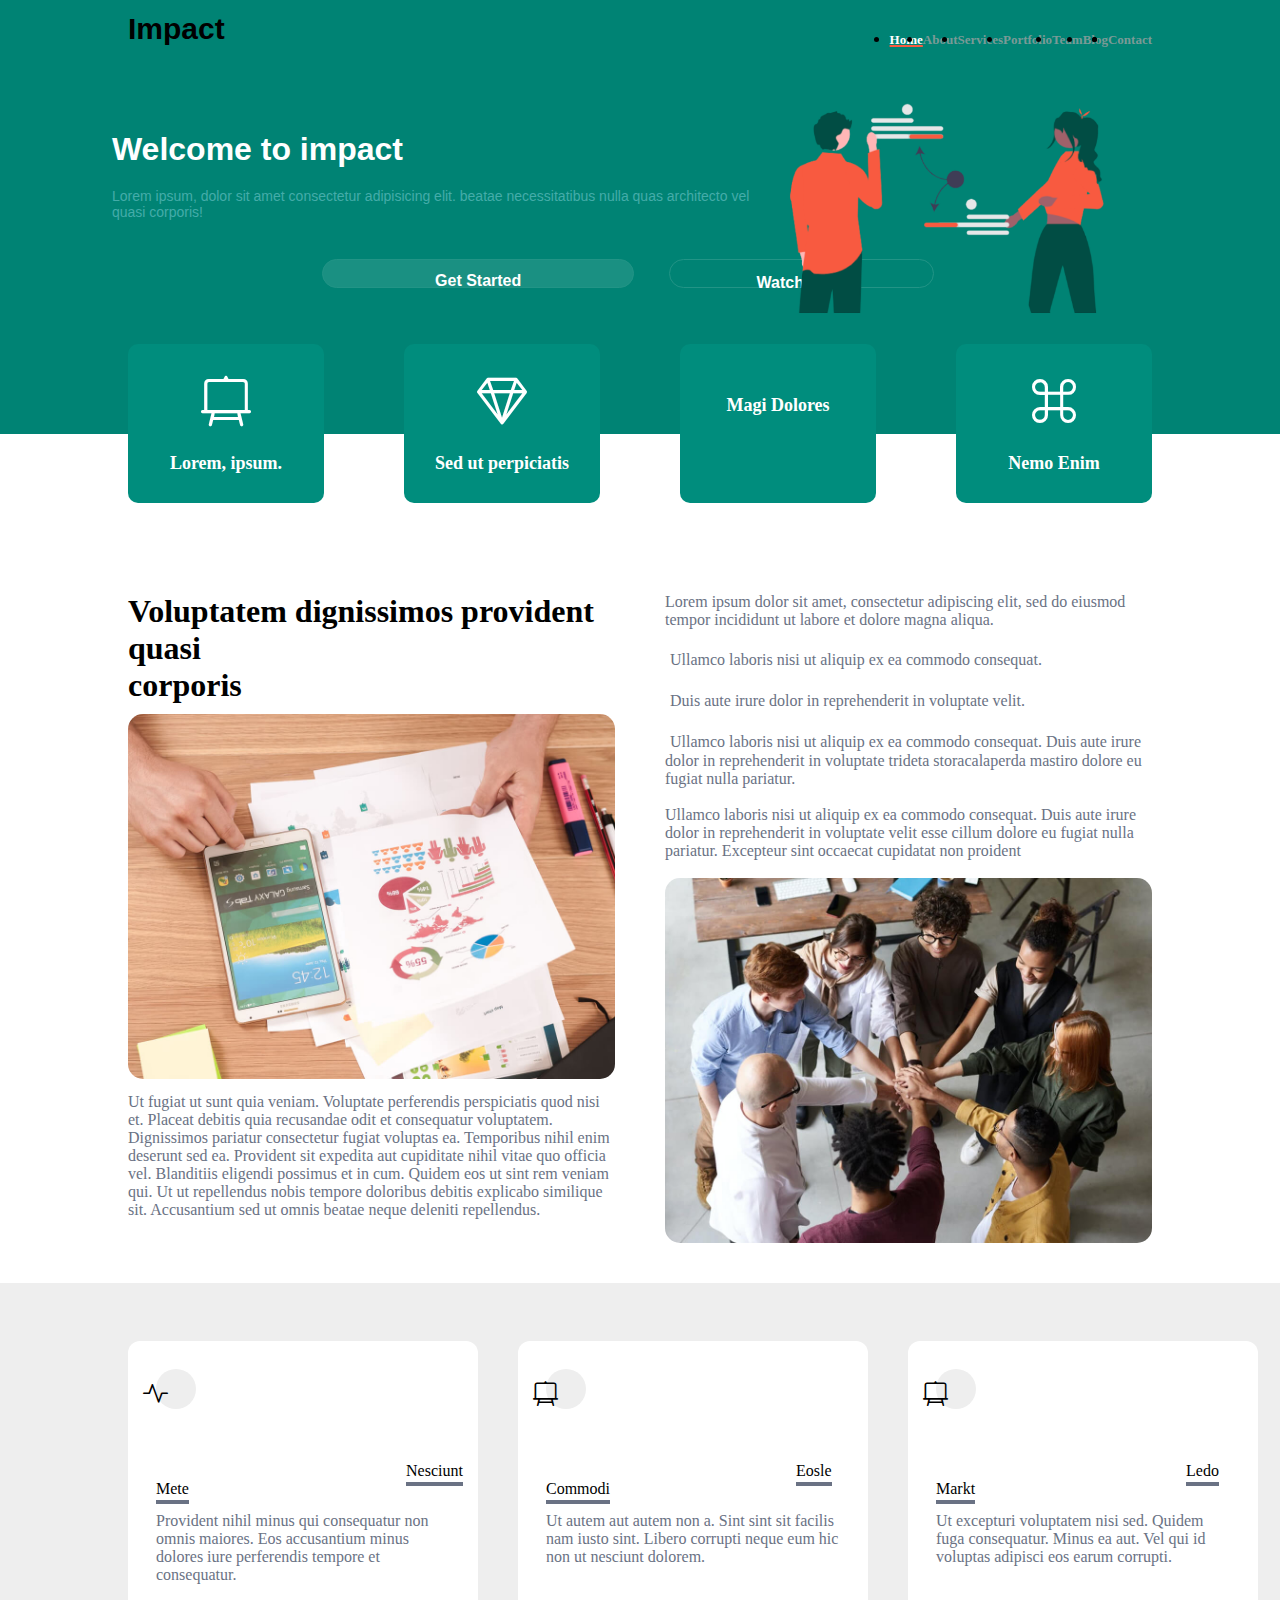
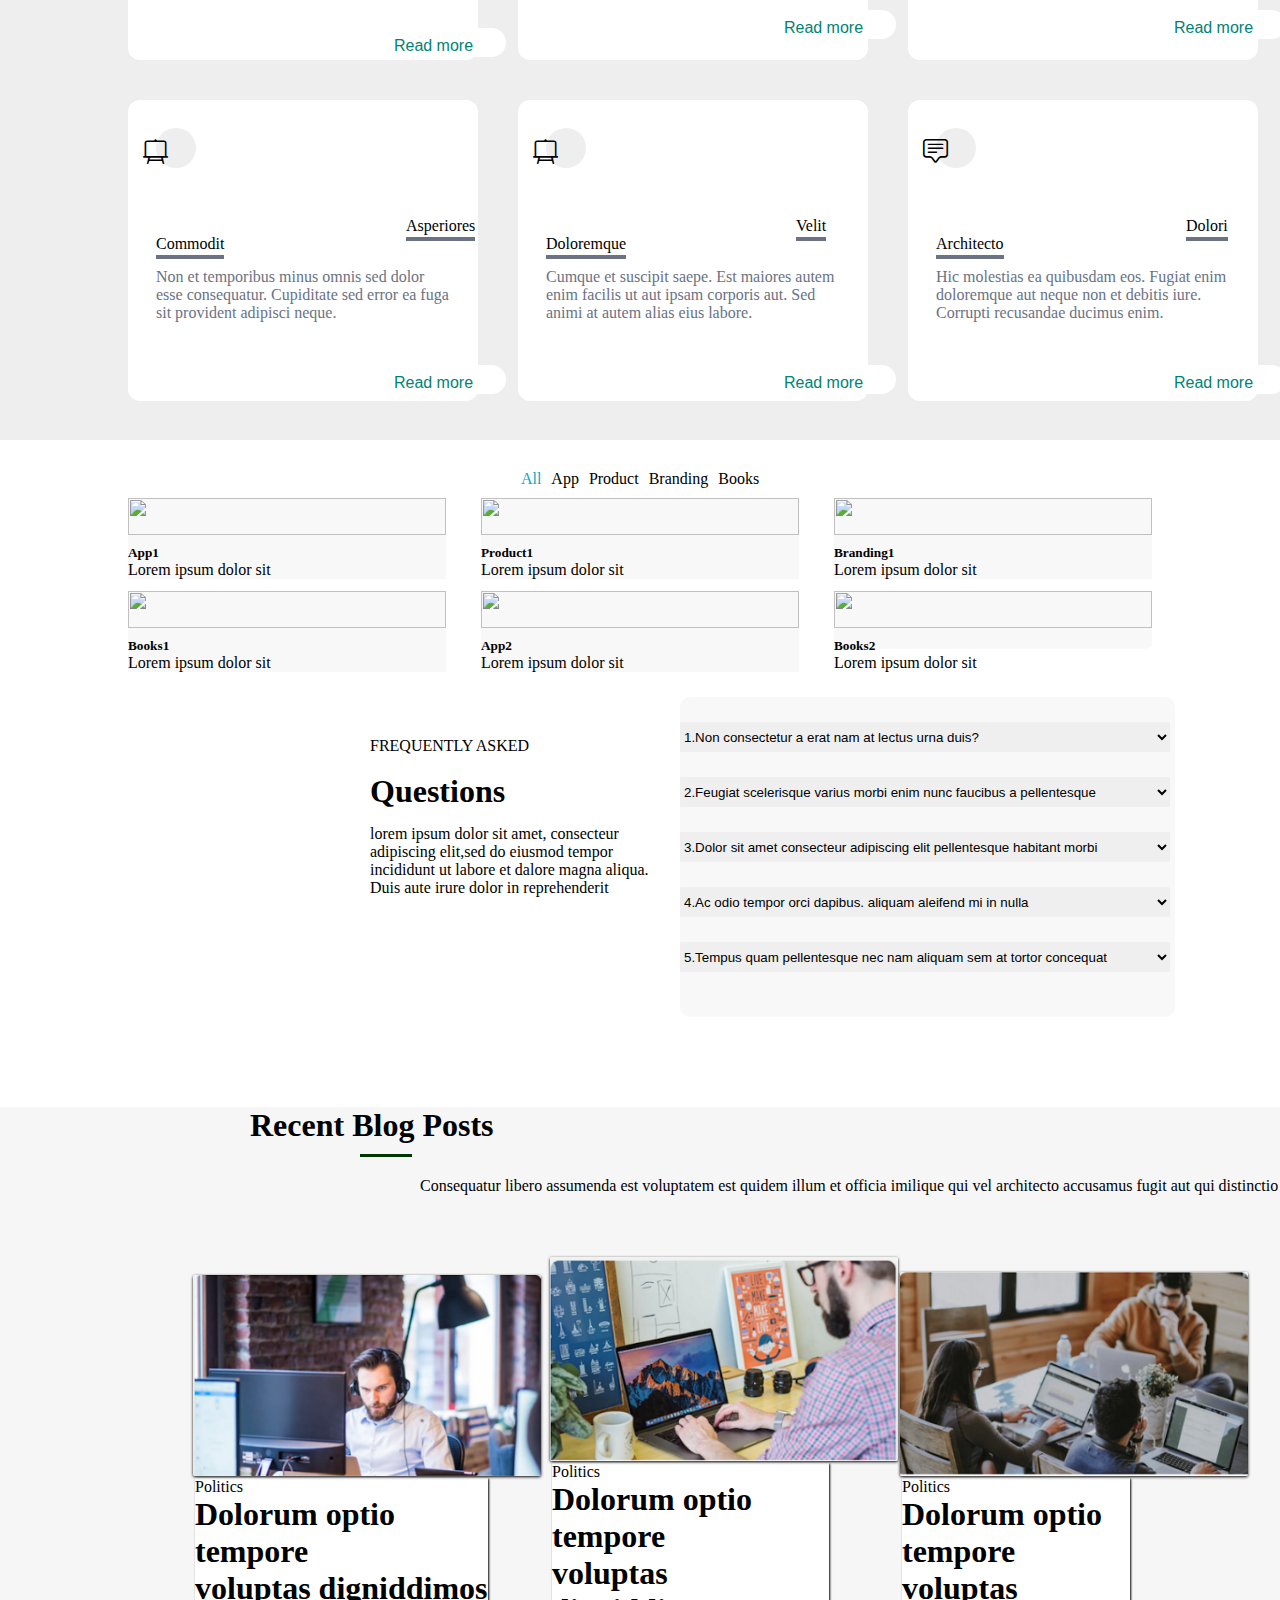
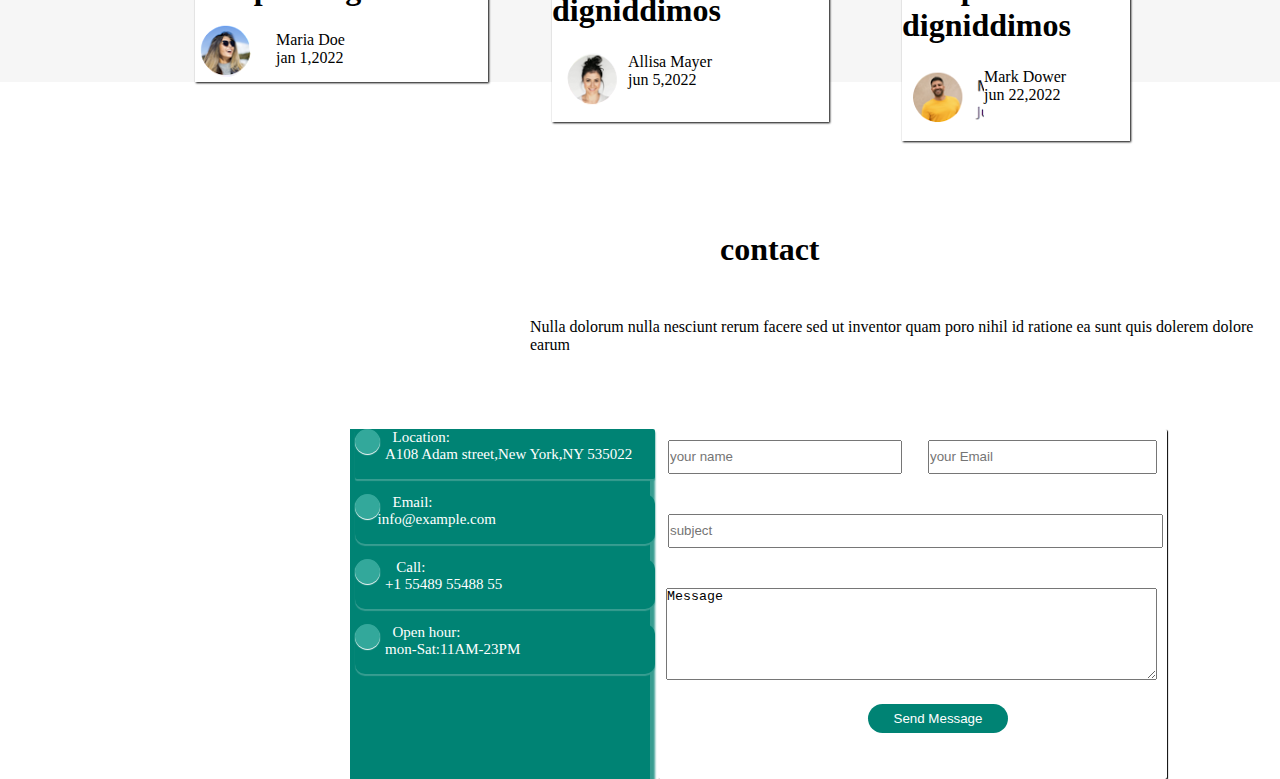
==== home/index.html @ 08d70553 "tall" ====
<!DOCTYPE html>
<html lang="fr">

<head>
    <meta charset="UTF-8">
    <meta name="viewport" content="width=device-width, initial-scale=1.0">
    <link rel="stylesheet" href="https://cdn.jsdelivr.net/npm/bootstrap-icons@1.10.2/font/bootstrap-icons.css">
    <link rel="stylesheet" href="../style/style.css">
    <link rel="stylesheet" href="./index.css">
    <link rel="stylesheet" href="../style/portfolio.css">
    <link rel="stylesheet" href="../style/section contact .css">
    <link rel="stylesheet" href="../style/section blog .css">
    <link rel="stylesheet" href="../style/section FAQ .css">
    
    <title>Home</title>
</head>

<body>
    <!-- section header -->
    <header>
        <nav class="navContainer">
            <div class="logo">
                <h2>impact<i class="fa-solid fa-circle"></i></h2>
            </div>
            <div class="menu">
                <ul>
                    <li><a href="../menu/menu.html" class="active">Home</a></li>
                    <li><a href="#propos">About</a></li>
                    <li><a href="#services">Services</a></li>
                    <li><a href="#portfolio">Portfolio</a></li>
                    <li><a href="#team">Team</a></li>
                    <li><a href="#blog">Blog</a></li>
                    <li></li>
                    <li><a href="#contact">Contact</a></li>
                </ul>
            </div>
        </nav>
        <div class="menuContainer">
            <div class="descript">
                <div>
                    <h1>Welcome to impact</h1>
                    <p>
                        Lorem ipsum, dolor sit amet consectetur adipisicing elit. beatae necessitatibus nulla quas
                        architecto vel quasi corporis!
                    </p>
                    <div class="boutons">
                        <div class="started">
                            <button type="button"><a href="#">Get Started</a></button>
                        </div>
                        <div class="watch">
                            <button type="button"><a href="#"><i class="fa-regular fa-circle-play"></i>Watch
                                    Video</a></button>
                        </div>
                    </div>
                </div>
            </div>
            <div class="imgContent">
                <img src="../images/imageMenu-removebg-preview.png" alt="image">
            </div>
        </div>
    </header>

    <!-- main -->
    <main>
        <!-- Menu card -->
        <div class="sectionCartes">
            <div class="menuCard">
                <div class="card">
                    <a href="#">
                        <p class="p-icon"><i class="bi bi-easel2"></i></p><br>
                        <h4>Lorem, ipsum.</h4>
                    </a>
                </div>
                <div class="card">
                    <a href="#">
                        <p class="p-icon"><i class="bi bi-gem"></i></p><br>
                        <h4>Sed ut perpiciatis</h4>
                    </a>
                </div>
                <div class="card">
                    <a href="#">
                        <p class="p-icon"><i class="fa-solid fa-location-dot"></i></p><br>
                        <h4>Magi Dolores</h4>
                    </a>
                </div>
                <div class="card">
                    <a href="#">
                        <p class="p-icon"><i class="bi bi-command"></i></p><br>
                        <h4>Nemo Enim</h4>
                    </a>
                </div>
            </div>
        </div>





        <!-- Section A propos -->
        <section class="section-propos">
            <div class="containerPropos">
                <div class="props">
                    <div class="left-propos">
                        <h1>Voluptatem dignissimos provident quasi <br> corporis</h1>
                        <div>
                            <img src="../images/about1.jpg" alt="">
                        </div>
                        <p>
                            Ut fugiat ut sunt quia veniam. Voluptate perferendis perspiciatis quod nisi et. Placeat debitis quia recusandae odit et
                            consequatur voluptatem. Dignissimos pariatur consectetur fugiat voluptas ea.
                            
                            Temporibus nihil enim deserunt sed ea. Provident sit expedita aut cupiditate nihil vitae quo officia vel. Blanditiis
                            eligendi possimus et in cum. Quidem eos ut sint rem veniam qui. Ut ut repellendus nobis tempore doloribus debitis
                            explicabo similique sit. Accusantium sed ut omnis beatae neque deleniti repellendus.
                        </p>
                    </div>
                    <div class="right-propos">
                        <p>
                            Lorem ipsum dolor sit amet, consectetur adipiscing elit, sed do eiusmod tempor incididunt ut labore et dolore magna
                            aliqua.
                        </p>
                        <br>
                        <p><i class="fa-solid fa-circle-check"></i>Ullamco laboris nisi ut aliquip ex ea commodo consequat.</p><br>
                        <p><i class="fa-solid fa-circle-check"></i>Duis aute irure dolor in reprehenderit in voluptate velit.</p><br>
                        <p><i class="fa-solid fa-circle-check"></i>Ullamco laboris nisi ut aliquip ex ea commodo consequat. Duis aute irure dolor in reprehenderit in voluptate trideta
                            storacalaperda mastiro dolore eu fugiat nulla pariatur.
                        </p><br>
                        <p>
                            Ullamco laboris nisi ut aliquip ex ea commodo consequat. Duis aute irure dolor in reprehenderit in voluptate velit esse
                            cillum dolore eu fugiat nulla pariatur. Excepteur sint occaecat cupidatat non proident
                        </p>
                        <br>
                        <div>
                            <img src="../images/about-2.jpg" alt="">
                        </div>
                    </div>
                </div>
            </div>
        </section>

        
        
        
        
        <!-- section services -->
        <section class="section-services">
            <div class="container-servs">
                <div class="service">
                    <div class="rond"></div>
                    <div class="iconi"><i class="bi bi-activity"></i></div>
                    <span class="titre">Nesciunt Mete</span>
                    <p>
                        Provident nihil minus qui consequatur non omnis maiores. Eos accusantium minus dolores iure perferendis tempore et
                        consequatur.
                    </p>
                    
                    <button><a href="#">Read more<i class="fa-solid fa-arrow-right"></i></a></button>
                </div>
                <div class="service">
                    <div class="rond"></div>
                    <div class="iconi"><i class="bi bi-easel2"></i></div>
                    <span class="titre">Eosle Commodi</span>
                    <p>
                        Ut autem aut autem non a. Sint sint sit facilis nam iusto sint. Libero corrupti neque eum hic non ut nesciunt dolorem.
                    </p>
                    
                    <button><a href="#">Read more<i class="fa-solid fa-arrow-right"></i></a></button>
                </div>
                <div class="service">
                    <div class="rond"></div>
                    <div class="iconi"><i class="bi bi-easel2"></i></div>
                    <span class="titre">Ledo Markt</span>
                    <p>
                        Ut excepturi voluptatem nisi sed. Quidem fuga consequatur. Minus ea aut. Vel qui id voluptas adipisci eos earum
                        corrupti.
                    </p>
                    
                    <button><a href="#">Read more<i class="fa-solid fa-arrow-right"></i></a></button>
                </div>
                <div class="service">
                    <div class="rond"></div>
                    <div class="iconi"><i class="bi bi-easel2"></i></div>
                    <span class="titre">Asperiores Commodit</span>
                    <p>
                        Non et temporibus minus omnis sed dolor esse consequatur. Cupiditate sed error ea fuga sit provident adipisci neque.
                    </p>
                    
                    <button><a href="#">Read more<i class="fa-solid fa-arrow-right"></i></a></button>
                </div>
                <div class="service">
                    <div class="rond"></div>
                    <div class="iconi"><i class="bi bi-easel2"></i></div>
                    <span class="titre">Velit Doloremque</span>
                    <p>
                        Cumque et suscipit saepe. Est maiores autem enim facilis ut aut ipsam corporis aut. Sed animi at autem alias eius
                        labore.
                    </p>
                    
                    <button><a href="#">Read more<i class="fa-solid fa-arrow-right"></i></a></button>
                </div>
                <div class="service">
                    <div class="rond"></div>
                    <div class="iconi"><i class="bi bi-chat-square-text"></i></div>
                    <span class="titre">Dolori Architecto</span>
                    <p>
                        Hic molestias ea quibusdam eos. Fugiat enim doloremque aut neque non et debitis iure. Corrupti recusandae ducimus enim.
                    </p>
                    
                    <button><a href="#">Read more<i class="fa-solid fa-arrow-right"></i></a></button>
                </div>
            </div>
        </section>

        <!--  -->
        

       
       
       
        <!-- section portfolio -->
        <section class="portfolio">
            <div class="divNav">
                <div class="navMenu">
                    <ul class="navPF" id="dleft">
                        <li><a href="All" id="acolorer">All</a></li>
                        <li><a href="App">App</a></li>
                        <li><a href="Product">Product</a></li>
                        <li><a href="Branding">Branding</a></li>
                        <li><a href="Books">Books</a></li>
                    </ul>
                </div>
            </div>
            <div class="conteneur-flex">
                <div class="imTxt">
                    <img src="https://bootstrapmade.com/demo/templates/Impact/assets/img/portfolio/app-1.jpg" class="imgPF"alt="">
                    <div class="divtxtblanc">
                        <h5>App1</h5>
                        <p>Lorem ipsum dolor sit</p>
                    </div>
                </div>
                <div class="imTxt">
                    <img src="https://bootstrapmade.com/demo/templates/Impact/assets/img/portfolio/product-1.jpg" class="imgPF" alt="">
                    <div class="divtxtblanc">
                        <h5>Product1</h5>
                    <p>Lorem ipsum dolor sit</p>
                    </div>
                    
                </div>
                <div class="imTxt">
                    <img src="https://bootstrapmade.com/demo/templates/Impact/assets/img/portfolio/branding-1.jpg" class="imgPF" alt="">
                    <div class="divtxtblanc">
                        <h5>Branding1</h5>
                    <p>Lorem ipsum dolor sit</p>
                    </div>
                </div>
                <div class="imTxt">
                    <img src="https://bootstrapmade.com/demo/templates/Impact/assets/img/portfolio/books-1.jpg" class="imgPF"alt="">
                    <div class="divtxtblanc">
                        <h5>Books1</h5>
                        <p>Lorem ipsum dolor sit</p>
                    </div>
                </div>
                <div class="imTxt">
                    <img src="https://bootstrapmade.com/demo/templates/Impact/assets/img/portfolio/app-2.jpg" class="imgPF" alt="">
                    <div class="divtxtblanc">
                    <h5>App2</h5>
                    <p>Lorem ipsum dolor sit</p>
                    </div>
                </div>
                <div class="imTxt">
                    <img src="https://bootstrapmade.com/demo/templates/Impact/assets/img/portfolio/product-2.jpg" class="imgPF" alt="">
                    <h5>Books2</h5>
                    <p>Lorem ipsum dolor sit</p>
                </div>
            </div>
        </section>

    </main>
                 
    <!-- section FAQ -->
    <form> 
        <div class="aligné">
            <br>
         <div class="tall">
            <div class="mange">
                <P class="pall">FREQUENTLY ASKED</p><br><h1>Questions</h1> 
                <p class="pull">lorem ipsum dolor sit amet, consecteur <br>adipiscing elit,sed  do  eiusmod tempor <br> incididunt ut labore et dalore magna aliqua. <br>Duis aute irure dolor in reprehenderit</p>
            </div>
         </div>
            <div class="pole">
               <select name="" class="fatima">
                <option value="valeur1"> <span class="vert">1.</span>Non consectetur a erat nam at lectus urna duis?</option>
                <option value="valeur1">1.Non consectetur a erat nam at lectus urna duis?</option>
                <option value="valeur1">1.Non consectetur a erat nam at lectus urna duis?</option>
                <option value="valeur1">1.Non consectetur a erat nam at lectus urna duis?</option>
               </select>
               <br>
               <select name=""  class="faty">
                <option value="valeur1"><span>2.</span>Feugiat scelerisque varius morbi enim nunc faucibus a pellentesque</option>
                <option value="valeur1">2.Feugiat scelerisque varius morbi enim nunc faucibus a pellentesque</option>
                <option value="valeur1">2.Feugiat scelerisque varius morbi enim nunc faucibus a pellentesque</option>
                <option value="valeur1">2.Feugiat scelerisque varius morbi enim nunc faucibus a pellentesque</option>
               </select>
               <br>
               <select name="" class="salue">
                <option value="valeur1"><span>3.</span>Dolor sit amet consecteur adipiscing elit pellentesque habitant morbi</option>
                <option value="valeur1">2.Feugiat scelerisque varius morbi enim nunc faucibus a pellentesque</option>
                <option value="valeur1">2.Feugiat scelerisque varius morbi enim nunc faucibus a pellentesque</option>
               </select>
               <br>
               <select name="" class="mot">
                <option value="valeur1"><span>4.</span>Ac odio tempor orci dapibus. aliquam aleifend mi in nulla</option>
                <option value="valeur1">2.Feugiat scelerisque varius morbi enim nunc faucibus a pellentesque</option>
                <option value="valeur1">2.Feugiat scelerisque varius morbi enim nunc faucibus a pellentesque</option>
                <option value="valeur1">2.Feugiat scelerisque varius morbi enim nunc faucibus a pellentesque</option>
               </select>
               <br>
               <select name="" class="male">
                <option value="valeur1"><span>5.</span>Tempus quam pellentesque nec nam aliquam sem at tortor concequat</option>
                <option value="valeur1">2.Feugiat scelerisque varius morbi enim nunc faucibus a pellentesque</option>
                <option value="valeur1">2.Feugiat scelerisque varius morbi enim nunc faucibus a pellentesque</option>
                <option value="valeur1">2.Feugiat scelerisque varius morbi enim nunc faucibus a pellentesque</option>
               </select>
            </div>
        </div>

        <!-- section blog -->
        <div class="corps">

        

 <div class="Menu">
        <h1 class="titre">Recent Blog Posts</h1> <hr class="lign" width="50px" color="#008374;">
       </div>

       <div class="menu">
        <p>Consequatur libero assumenda est voluptatem est quidem illum et officia imilique qui vel architecto accusamus fugit aut qui distinctio </p>
       </div>
 <div class="globe">
       <div class="imag">
        <img src="../images/img.png" id="imf">
      </div>
      <div class="tout">
        <p>Politics</p>
        <h1>Dolorum optio tempore <br> voluptas digniddimos</h1>
        <div class="écritur">
            <img src="../images/Capture_d_écran_2023-09-20_161647-removebg-preview.png" alt="">
            <p class="mpg">Maria Doe <br>jan 1,2022</p>
        </div>
      </div>
 </div> 
 </div>
 <div class="globes">
       <div class="imag">
        <img src="../images/image2.png"id="imf">
      </div>
      <div class="tous">
        <p>Politics</p>
        <h1>Dolorum optio tempore <br> voluptas digniddimos</h1>
        <div class="écritures">
            <img src="../images/remove2.png">
            <p class="mpg">Allisa Mayer <br>jun 5,2022</p>
        </div>
      </div>
 </div>
 </div>
 <div class="globees">
       <div class="imag">
        <img src="../images/IMG3.png"id="imf">
      </div>
      <div class="toute">
        <p>Politics</p>
        <h1>Dolorum optio tempore <br> voluptas digniddimos</h1>
        <div class="écriture">
            <img src="../images/REMOVE3.png" alt="">
            <p class="mpg">Mark Dower <br>jun 22,2022</p>
        </div>
      </div>
 </div>
</div>
    
   <!-- /section contact -->
<div>
    <h1 class="contact">contact</h1>
   </div>
<div class="contacte">
    <p>Nulla dolorum nulla nesciunt rerum facere sed ut inventor quam poro nihil id ratione ea sunt quis dolerem dolore earum</p>
</div>

<div class="container-grip-fles-2">
    <div class="bg">
        <div class="mer">
            <div class="sale">
                <p>&ensp;&ensp;&ensp;&ensp;&ensp;</i>Location: <br>  &ensp; &ensp; &ensp;A108 Adam street,New York,NY 535022</p>
            </div>
            <div class="icon"><i class="fa-solid fa-location-dot"></i></div>
            <div class="sales">
                 <p>&ensp;&ensp;&ensp;&ensp;&ensp;Email: <br> &ensp;&ensp;&ensp;info@example.com</option></p>
            </div>
            <div class="icon"><i class="fa-regular fa-envelope"></i></div>
            <div class="salle">
                <p>&ensp;&ensp;&ensp;&ensp;&ensp;</i> Call: <br> &ensp; &ensp; &ensp;+1 55489 55488 55</p>
            </div>
            <div class="icon"><i class="fa-regular fa-mobile" class="icon"></i></div>
            <div class="salon">
               <p> &ensp;&ensp;&ensp;&ensp;&ensp;Open hour: <br>&ensp; &ensp; &ensp;mon-Sat:11AM-23PM</p>
        </div>
        <div class="icon"><i class="fa-regular fa-clock"></i></div>
        </div>
    </div>
<div class="sec">
    <div>
    <input type="name"  placeholder="your name" class="lef">
    <input type="name"  placeholder="your Email" class="left">
</div>
<div class="filio">
    <input type="name" height="50px"  placeholder="subject" class="lefe">
</div>
<div>
    <textarea name="messa" class="fule"  >Message</textarea>
</div>
<div class="bouton">
    <button>Send Message</button>
</div>
</div>
</div>
</div>

    <script src="../fontAwesome/FontAwesome.js"></script>
</body>

</html>
---- style/style.css ----
html{
    scroll-behavior: smooth;
    scroll-snap-type: y mandatory;
    scroll-padding-top: 70px;
    scroll-snap-align: start;
    opacity: 1;
    transition: opacity 1s easeInOut 5s;
}


:root{
    --vert: #008374;
    --orange: #f85a40;
    --blanc: #ffffff;
    --noir: #000000;
    --couleur-texte:  #6a7284;
    --texte-read-more:  #6fb0a4;
    --couleur-icone:  #a2a2a2;

    --font-menu: Roboto Bold Roboto Thin Roboto Slab Roboto Light Roboto Black;
}

body header{
    font-family: Montserrat, sans-serif;
}

body header a{
    font-family: Poppins, sans-serif;
    font-size: 16px;
}
---- home/index.css ----
/* pour tous */

*{
    padding: 0;
    margin: 0;
}


/* Section header */

/* section menu */
header{
    background-color: var(--vert);
    padding-bottom: 4%;
}

/* Style navigation */

header .navContainer{
    display: flex;
    justify-content: space-between;
    align-items: center;
    padding: 10px;
    padding-left: 10%;
    padding-right: 10%;
    background-color: var(--vert);
    z-index: 1;
    position: fixed;
    top: 0;
    left: 0;
    width: 80%;
}

header .navContainer ul{
    display: flex;
    width: 50%;
}

header nav .logo{
    width: 50%;
}


header .navContainer .boutonTog i{
    color: var(--blanc);
    cursor: pointer;
    display: none;
    cursor: pointer;
}


header nav .logo a{
    /* border: 1px solid black; */
    color: var(--blanc);
    text-decoration: none;
}

header nav .logo h2{
    font-size: 30px;
}

header nav .logo h2::first-letter{
    text-transform: uppercase;
}

header nav .logo i{
    font-size: 5px;
    margin-left: 2px;
    color: var(--orange);
}

header .navMenu .menu li{
    list-style-type: none;
    margin: 10px;
}

header .menu li a{
    text-decoration: none;
    color: #a2a2a2c5;
    font-size: 13px;
    font-family: verdana;
    font-weight: bold;
}

header .menu li a:hover{
    color: var(--blanc);
    text-decoration: underline 2px solid var(--orange);
}

header .menu li .active{
    text-decoration: underline 2px var(--orange);
    color: var(--blanc);
}

header .dropMenu{
    display: none;
    position: absolute;
    right: 10%;
    top: 50px;
    width: 80%;
    height: 0;
    background-color: var(--orange);
    border-radius: 15px;
    overflow: hidden;
    transition: height 0.5s cubic-bezier(0.175, 0.885, 0.32, 1.275);
}

header .dropMenu.open{
    height: 320px;
}

header .dropMenu li{
    list-style-type: none;
    margin: 20px 15px;
    display: flex;
    justify-content: center;
    align-items: center;
}

header .dropMenu li a{
    text-decoration: none;
    color: white;
    font-weight: bold;
    letter-spacing: 3px;
    font-size: 18px;
}

header .dropMenu li:hover{
    text-decoration: underline 3px var(--vert);
}

header .dropMenu li .active{
    text-decoration: underline 3px var(--vert);
}


/* Menu container */

header .menuContainer {
    margin-top: 40px;
}

header .menuContainer{
    display: grid;
    grid-template-columns: 1fr 1fr;
    padding-top: 4%;
    padding-bottom: 4%;
    padding-left: 10%;
    padding-right: 10%;
}

header .menuContainer .descript{
    display: flex;
    justify-content: center;
    align-items: center;
    padding-right: 5%;
}

header .menuContainer .descript h1{
    margin-bottom: 3%;
    color: var(--blanc);
}

header .menuContainer .descript p{
    color: #44aca9;
    font-size: 14px;
}

header .menuContainer .descript .boutons{
    display: flex;
    margin-top: 3%;
}

header .menuContainer .descript .boutons a{
    text-decoration: none;
    color: var(--blanc);
}


header .menuContainer .descript .started button{
    background-color: #1a9082;
    margin-right: 30px;
    font-weight: bold;
    padding: 10px 25px;
    border-radius: 15px;
    border: 1px solid #229486 !important;
    color: var(--blanc);
    font-size: 18px;
    width: 90%;
}

header .menuContainer .descript .watch button {
    background-color: var(--vert);
    padding: 10px 15px;
    border-radius: 15px;
    border: 1px solid #229486 !important;
    font-weight: bold;
    color: var(--blanc);
    font-size: 18px;
    width: 90%;
}

header .menuContainer .descript .watch button i{
    font-size: 20px;
    margin-right: 5px;
}

header .menuContainer .imgContent img{
    width: 100%;
}


/* main */

/* Menu card */

.sectionCartes{
    padding-left: 10%;
    padding-right: 10%;
}
main .menuCard{
    display: grid;
    grid-template-columns: 1fr 1fr 1fr 1fr;
    position: relative;
    gap: 80px;
    bottom: 90px;
}

main .menuCard .card{
    padding: 15%;
    border-radius: 10px;
    background-color: #008d7d;
}

main .menuCard .card:hover{
    color: #1a9082;
    -moz-transform: scale(1.1) translate(1px, 0px);
    -webkit-transform: scale(1.1) translate(1px, 0px);
    -o-transform: scale(1.1) translate(1px, 0px);
    -ms-transform: scale(1.1) translate(1px, 0px);
    transform: scale(1.1) translate(1px, 0px);
    background-color: #1a9082bc;
}

main .menuCard .card p,h4{
   text-align: center;
}

main .menuCard .card .p-icon i{
    font-size: 50px;
}

main .menuCard .card a{
    text-decoration: none;
    font-size: 18px;
    color: var(--blanc);
}

/* section A propos */

main .containerPropos{
    padding-left: 10%;
    padding-right: 10%;
}
main .secton-propos{
    padding-left: 10%;
    padding-right: 10%;
}

main .props{
    display: grid;
    grid-template-columns: 1fr 1fr;
    gap: 50px;
}

main .left-propos h1{
    margin-bottom: 2%;
}

main .props .right-propos img{
    width: 100%;
    border-radius: 15px;
    margin-bottom: 2%;
}

main .props .left-propos img{
    width: 100%;
    border-radius: 15px;
    margin-bottom: 2%;
}

main .props .left-propos p{
    color: var(--couleur-texte);
}

main .props .right-propos p{
    color: var(--couleur-texte);
}

main .props .right-propos i{
    color: var(--vert);
    margin-right: 5px;
    font-size: 20px;
}

main .right-propos iframe{
    width: 100%;
    height: 350px;
    border-radius: 15px;
}

main .T2{
    text-align: center;
    font-size: 20px;
    color: var(--vert);
   margin-bottom: 2%;
}

/* section service */

.section-services{
    background-color: #eeeeee;
    margin-top: 2%;
    margin-bottom: 2%;
    padding-top: 20px;
}

.container-servs{
    display: grid;
    grid-template-columns: 1fr 1fr 1fr;
    gap: 40px;
    row-gap: 40px;
    padding: 3% 10%;
}

.container-servs .service{
    padding: 8%;
    background-color: white;
    border-radius: 12px;
    
}

.container-servs .service:hover{
    color: #44aca9;
    -moz-transform: scale(1.1) translate(1px, 0px);
    -webkit-transform: scale(1.1) translate(1px, 0px);
    -o-transform: scale(1.1) translate(1px, 0px);
    -ms-transform: scale(1.1) translate(1px, 0px);
    transform: scale(1.1) translate(1px, 0px);
}

.container-servs .service h3{
    font-size: 20px;
    padding-bottom: 3%;
}

.container-servs .service p{
    color: var(--couleur-texte);
    margin-bottom: 8%;
    margin-top: 5%;
}

.container-servs .service button{
    background-color: white;
    border: none;
}

.container-servs .service button a{
    text-decoration: none;
    color: var(--vert);
    font-size: 16px;
}

.container-servs .service button i{
    margin-left: 5px;
}

.container-servs .service .titre{
    border-bottom: 4px solid var(--couleur-texte);
    padding-bottom: 1%;
}

.container-servs .service .rond{
    width: 40px;
    height: 40px;
    background-color: #eeeeee;
    border-radius: 50%;
    /* margin-bottom: 10%; */
}

.container-servs .service .iconi{
    display: flex;
    justify-content: center;
    align-items: center;
    width: 20%;
    height: 20%;
    position: relative;
    bottom: 40px;
    right: 30px;
}

.container-servs .service i{
    font-size: 25px;
}

.container-servs .service:hover .titre .rond{
    color: var(--vert);
}

.icones{
    margin-top: 2%;
    display: flex;
    justify-content: start;
    align-items: center;
}

.icones span{
    border: 1px solid white;
    border-radius: 50%;
    padding: 15px;
    margin-right: 10px;
}

.icones span i{
    font-size: 25px;
}

#blog p{
    text-align: center;
    color: var(--couleur-texte);
    margin-bottom: 2%;
}

#blog hr{
    width: 25px;
    border: 3px solid var(--vert);
    margin: 0 auto;
    margin-bottom: 1%;
}

#portfolio{
    padding-bottom: 20px;
}
/* footer */

footer {
    padding: 3% 10%;
    background-color: var(--vert);
    /* margin-top: 40px; */
}

footer .footerContainer {
    display: grid;
    grid-template-columns: 1fr 1fr;
    gap: 40px;
}

footer .foot1 h2 {
    color: var(--blanc);
    margin-bottom: 15px;
    font-size: 30px;
    font-family: Montserrat;
}

footer .foot1 {
    color: rgba(255, 255, 255, 0.688);
}

footer .foot2 h2 {
    color: var(--blanc);
    margin-bottom: 15px;
    font-size: 20px;
}

footer .footerContainer .foot2 {
    display: grid;
    grid-template-columns: 1fr 1fr 1fr;
    gap: 10px;
    font-size: 18px;
}

footer .footerContainer .foot2 ul li {
    list-style-type: none;
    margin-bottom: 10px;
}

footer .footerContainer .foot2 ul li a {
    text-decoration: none;
    color: rgba(255, 255, 255, 0.814);
}

footer .footerContainer .foot2 .foot2Content p {
    color: var(--blanc);
    font-size: 16px;
}

footer .foot2Content .adress {
    margin-bottom: 20%;
}

footer .foot2Content span {
    font-weight: bold;
}

footer .copy {
    margin-top: 5%;
}

footer .copy p {
    text-align: center;
    color: rgba(255, 255, 255, 0.492);
}



/* Media screen */
@media (max-width: 700px){
    header nav{
        display: none;
    }

    header .navContainer .boutonTog i{
        display: block;
    }

    header .navContainer ul{
        display: none;
    }

        header .menuContainer {
            padding-top: 100px;
        }
    

    /* section Team */
    .conteneurTeam {
        display: grid;
        grid-template-columns: 1fr;
        gap: 25px;
    }
}

@media (max-width: 1000px){
    header {
            background-color: var(--vert);
            padding-bottom: 4%;
        }

    header .menuContainer{
        padding-top: 100px;
    }

    header nav .menu{
        display: none;
    }

    header .navContainer .navMenu ul {
        display: none;
    }

    header .navContainer .boutonTog i {
        display: block;
    }

    header .menuContainer .descript .boutons {
        display: block;
        margin-top: 3%;
    }

    header .dropMenu {
        display: block;
        z-index: 1;
    }

    main .menuCard {
        display: grid;
        grid-template-columns: 1fr;
        position: relative;
        gap: 80px;
        bottom: 90px;
    }

    main .props {
        display: grid;
        grid-template-columns: 1fr;
        gap: 50px;
    }

    .container-servs {
        display: grid;
        grid-template-columns: 1fr;
        gap: 40px;
        row-gap: 40px;
        padding: 3% 10%;
    }

    /* header nav .menu ul {
        display: flex;
        justify-content: center;
    }

    header nav .logo h2 {
        text-align: center;
    }
        
    header nav .menu ul li{
        font-size: 12px;
        margin: 3px;
    } */

    footer .footerContainer {
        display: grid;
        grid-template-columns: 1fr;
        gap: 40px;
    }
    
    footer .footerContainer .foot2 {
        display: grid;
        grid-template-columns: 1fr;
        gap: 10px;
        font-size: 18px;
    }
}
---- style/portfolio.css ----
.portfolio{
    justify-content: center;
    /* display: flex; */
    padding-left: 10%;
    padding-right: 10%;
   }
    .conteneur-flex{
      /* border: solid red; */
      display:grid;
      grid-template-columns: 1fr 1fr 1fr;
      gap: 35px;
      row-gap: 35px;
     
    }
    
    .navMenu .navPF{
        margin-bottom: 5px;
      display: flex;
      justify-content: center;
      text-align: center;
    }
  
    .navPF li a:hover{
      color: #0FA6C7;
    }
     
    
   .navPF li a{
      color: black;
      text-decoration: none;
  
    }
  .imgPF{
      width: 100%;
      height: 80%;
      /* margin-bottom: 0;
      padding: 0; */
  }
  .imTxt{
      border-radius: 5%;
      background-color:#f8f8f8;
      /* border: 1px solid blue; */
    
  }
  #dleft{
    display: flex;
    justify-content: center;
    list-style: none;
    text-decoration: none;
  
  }
  .navPF li{
    padding: 5px;
  }
  #acolorer{
    color: #0FA6C7;
  }
  .divtxtblanc{
    background-color: #f8f8f8;
  }
  
  /* media queries */
  @media (max-width: 700px){
    .conteneur-flex{
      grid-template-columns: 1fr;
      gap: 35px;
      row-gap: 35px;
     
    }
  }
---- style/section contact .css ----
.container-grip-fles-2{
    display: grid;
    margin-left: 350px;
    display: flex;
    justify-content: left;
    margin-top: 35px;
}
.icon{
    height: 25px;
    width: 25px;
    border-radius: 50%;
    background-color: #33A89B;
    box-shadow: 0px 1px 1px;
    display: flex;
    align-items: center;
    justify-content: center;
    margin-top: -50px;
    margin-left: 5px;
    color: white;
    
}

.sec{
    margin-left: 8px;
    margin-top: 40px;
    border-radius: 2px;
    background-color: white;
    box-shadow: 1px 1px 1px;
}
.sale-p{
    margin-left: 15px;
}
.mer{
 margin-top: 30px;
 /* /* background-color: #008374;
 width: 25%;
 height: 130%; */
  box-shadow: 100px;
 
  justify-content: space-between;
  text-align: left;
  font-size: 15px;
  background-color: #008374;
  box-shadow: 5px 3px 2px #389d91;
  width: 300px;
  height: 350px;
}
.sale{
    justify-content: right;
    border-radius: 2px;
    background-color: #008374;
    width: 100%;
    margin-top: 40px;
    color: white;
    height: 50px;
    box-shadow: 0px 2px 1px #389d91;
    margin-left: 5px;
}
.sales{
    justify-content: right;
    border-radius: 10px;
    background-color: #008374;
    width: 100%;
    margin-top: 40px;
    color: white;
    height: 50px;
    box-shadow: 0px 2px 1px #389d91;
    margin-left: 5px;
}
.salon{
    justify-content: right;
    border-radius: 10px;
    background-color: #008374;
    width: 100%;
    margin-top: 40px;
    color: white;
    height: 50px;
    box-shadow: 0px 2px 1px #389d91;
    margin-left: 5px;
}
.salle{
    justify-content: right;
    border-radius: 10px;
    background-color: #008374;
    width: 100%;
    margin-top: 40px;
    color: white;
    height: 50px;
    box-shadow: 0px 2px 1px #389d91;
    margin-left: 5px;
}
/* .fatima{
 
} */
.filio{
    font-size: 0px;
}
.contact{
    margin-left: 720px;
    margin-top: 90px;
}
.contacte{
    margin-left: 530px;
    margin-top: 50px;
}
.ligne{
    margin-left: 900px;
    margin-top: -10px;
    margin-right: -5px;
    
    
}
button{
    background-color: #008374;
    border-radius: 20px;
    color: white;
    justify-content: center;
    width: 140px;
    height: 29px;
    border: none;
    margin-top: 20px;
    margin-left: 210px;
}
.lef{
    width: 230px;
    margin-right: -78px;
    height: 30px;
    margin-left: 10px;
    margin-top: 11px;
}
.left{
    width: 225px;
    margin-right: 10px;
    height: 30px;
    margin-left: 100px;
    
}
.lefe{
    width: 491px;
    margin-right: -77px;
    margin-left: 10px;
    height: 30px;
    margin-top: 40px;
}
.fule{
    height: 90px;
    width: 96%;
    margin-top: 40px;
    margin-left: 8px;
}
.mech{
    display: flex;
    justify-items: center;
    align-items: center;
    flex-wrap: wrap;
}
@media (max-width:700px) {
    .mech{
        display: flex;
        justify-items: center;
        align-items: center;
        margin: 0 auto;
        flex-wrap:wrap
    }
    .mer{
        display: contents;
        flex-wrap:wrap
    }
    .sec{
        padding: 0;
        flex-wrap:wrap
    }
}

@media screen (max-with 700px) {
    

    .container-grip-fles-2{
        display: grid;
        padding: auto;
        grid
        
        
    }
}
---- style/section blog .css ----
.corps{
    background-color: #F6F6F6;
    margin-top: 90px;
}
.Menu{
    display: grid;

}
.lign{
    height: 1px;
    margin-left: 360px;
    margin-top: 10px;
}
.menu{
    justify-content: center;
    align-items: center;
    margin-left: 420px;
    margin-top: 20px;
}
.titre{
    margin-left: 250px; 
}
.écritur{
    display: flex;
    margin-top: 15px;
}
.écritures{
    display: flex;
    margin-top: 15px;
}
.écriture{
    display: flex;
    margin-top: 15px;
}
.mpg{
    margin-top: 9px;
}
#imf{
    border-radius: 2px;
    box-shadow: 0px 1px 3px;
    width: 348px;
}
.tout{
    margin-left: 2px;
    box-shadow: 1px 1px 2px;
    width: 40%;
    background-color: white;
    margin-top: -2px;
}
.tous{
    margin-left: 2px;
    box-shadow: 1px 1px 2px;
    width: 38%;
    background-color: white;
    margin-top: -2px;
}
.tout{
    margin-left: 2px;
    box-shadow: 1px 1px 2px;
    width: 27%;
    background-color: white;
    margin-top: -2px;
}
.toute{
    margin-left: 2px;
    box-shadow: 1px 1px 2px;
    width: 60%;
    background-color: white;
    margin-top: -2px;
}
.globe{
    margin-top: 80px;
    margin-left: 193px;

}
.globes{
    margin-left: 550px;
    margin-top: -425px;

}
.globees{
    margin-left: 900px;
    margin-top: -450px;


}
---- style/section FAQ .css ----
* {
    /* border:  solid red;  */
}

.aligné{
   justify-content: center;
   align-items: center;
   margin-left: 570px;
   margin-top: 50px;
  
}
/* .num{
   color: #008374;
} */
.tall{
   margin-left: -200px;
   margin-top: 20px;
}
.num{
   color: #008374;
}
.vert{
   color: #008374;
}
.pall{
   margin-top: 20px;
}
.pull{
   margin-top: 15px;
}
.mal{
   margin-left: -450px;
}
.pole{
   margin-left: 110px;
   margin-top: -200px;
   border-radius: 10px;
   text-shadow: 12px;
   background-color: #F8F8F8;
   width: 495px;
   height: 220px;
   align-items: center;
   padding-bottom: 100px;
}
.fatima{
   height: 30px;
   width: 490px;
   margin-top: 25px;
   border: none;
   border-radius: 2px;
   box-shadow: 50%;

}
.faty{
   height: 30px;
   width: 490px;
   margin-top: 25px;
   border: none;
   border-radius: 2px;
   box-shadow: 12px;
}
.salue{
   height: 30px;
   width: 490px;
   margin-top: 25px;
   border: none;
   border-radius: 2px;
   box-shadow: 12px;
}
.mot{
   height: 30px;
   width: 490px;
   margin-top: 25px;
   border: none;
   border-radius: 2px;
   box-shadow: 12px;
}
.male{
   height: 30px;
   width: 490px;
   margin-top: 25px;
   border: none;
   border-radius: 2px;
   box-shadow: 50px;
}
@media (max-width: 768px){ 
   .aligné{
       display: flex;
       justify-items: center;
       align-items: center;
       flex-wrap:wrap 
       
   }  
}
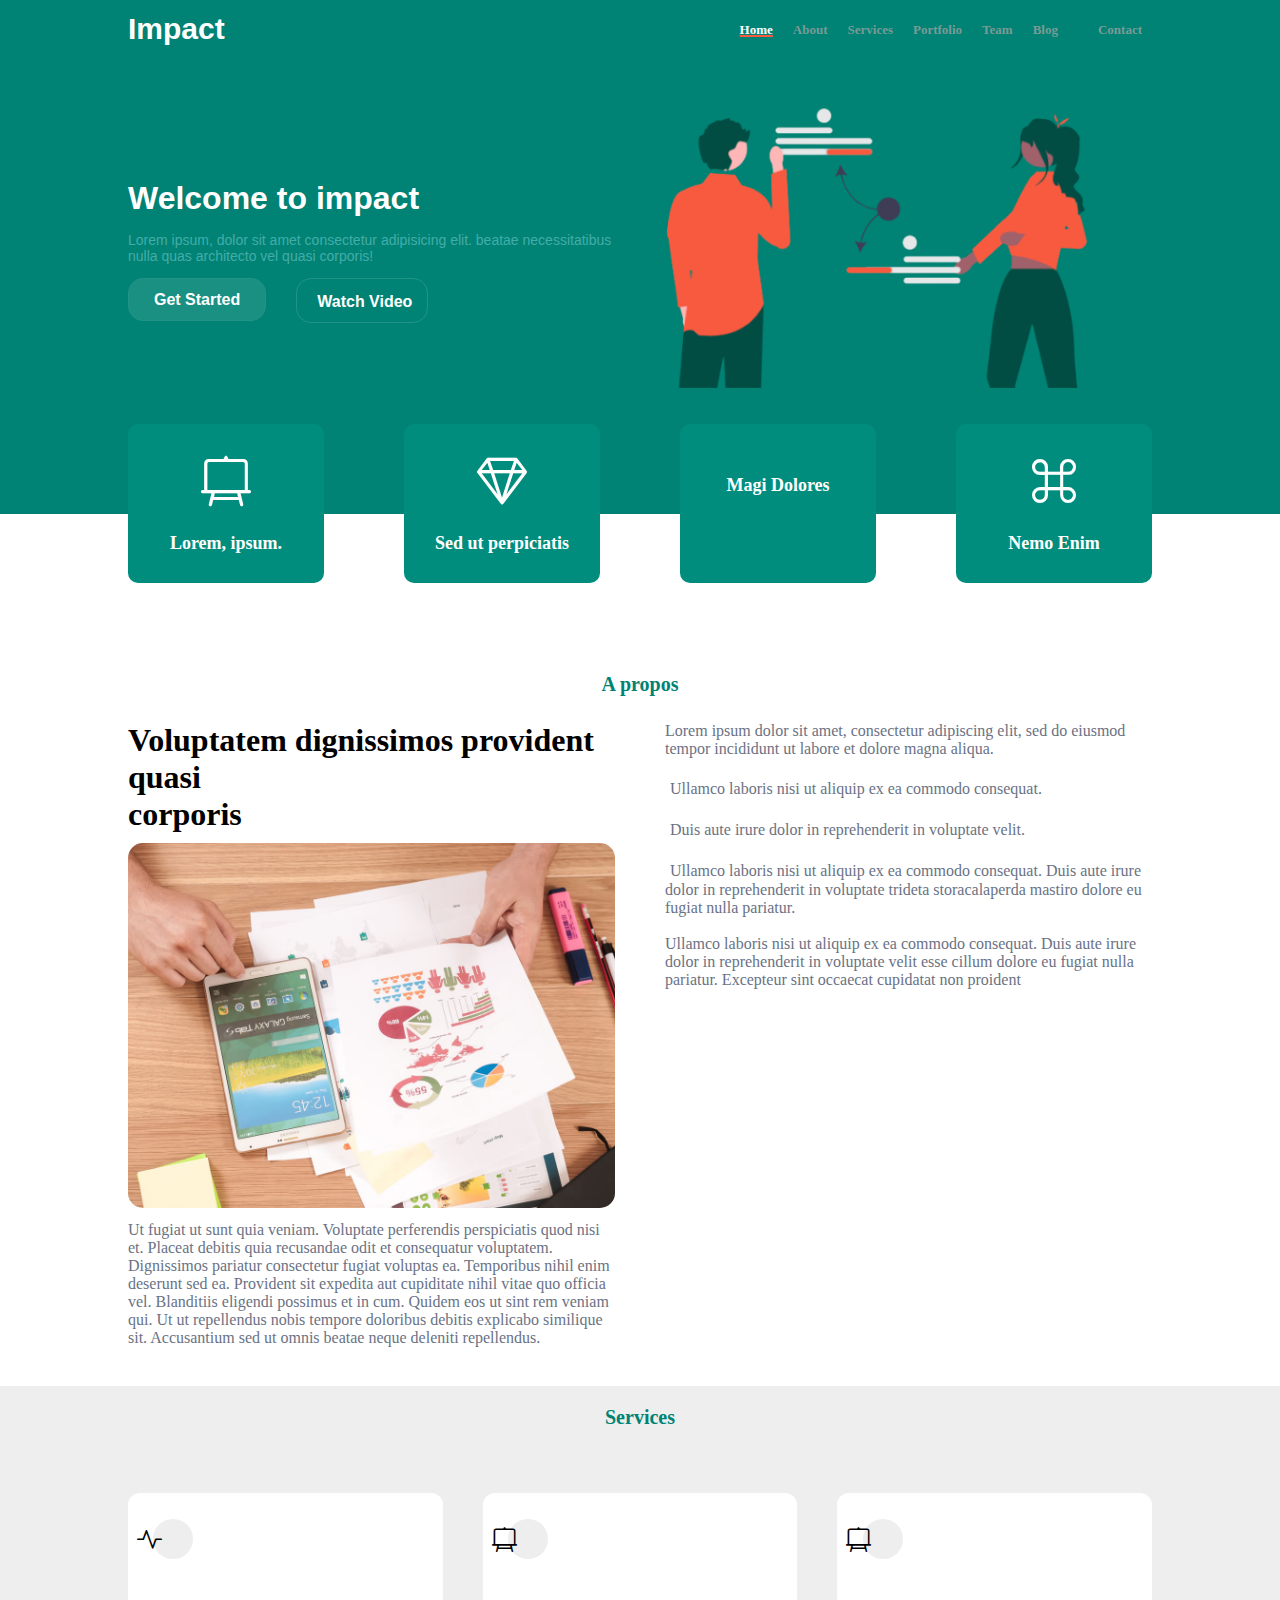
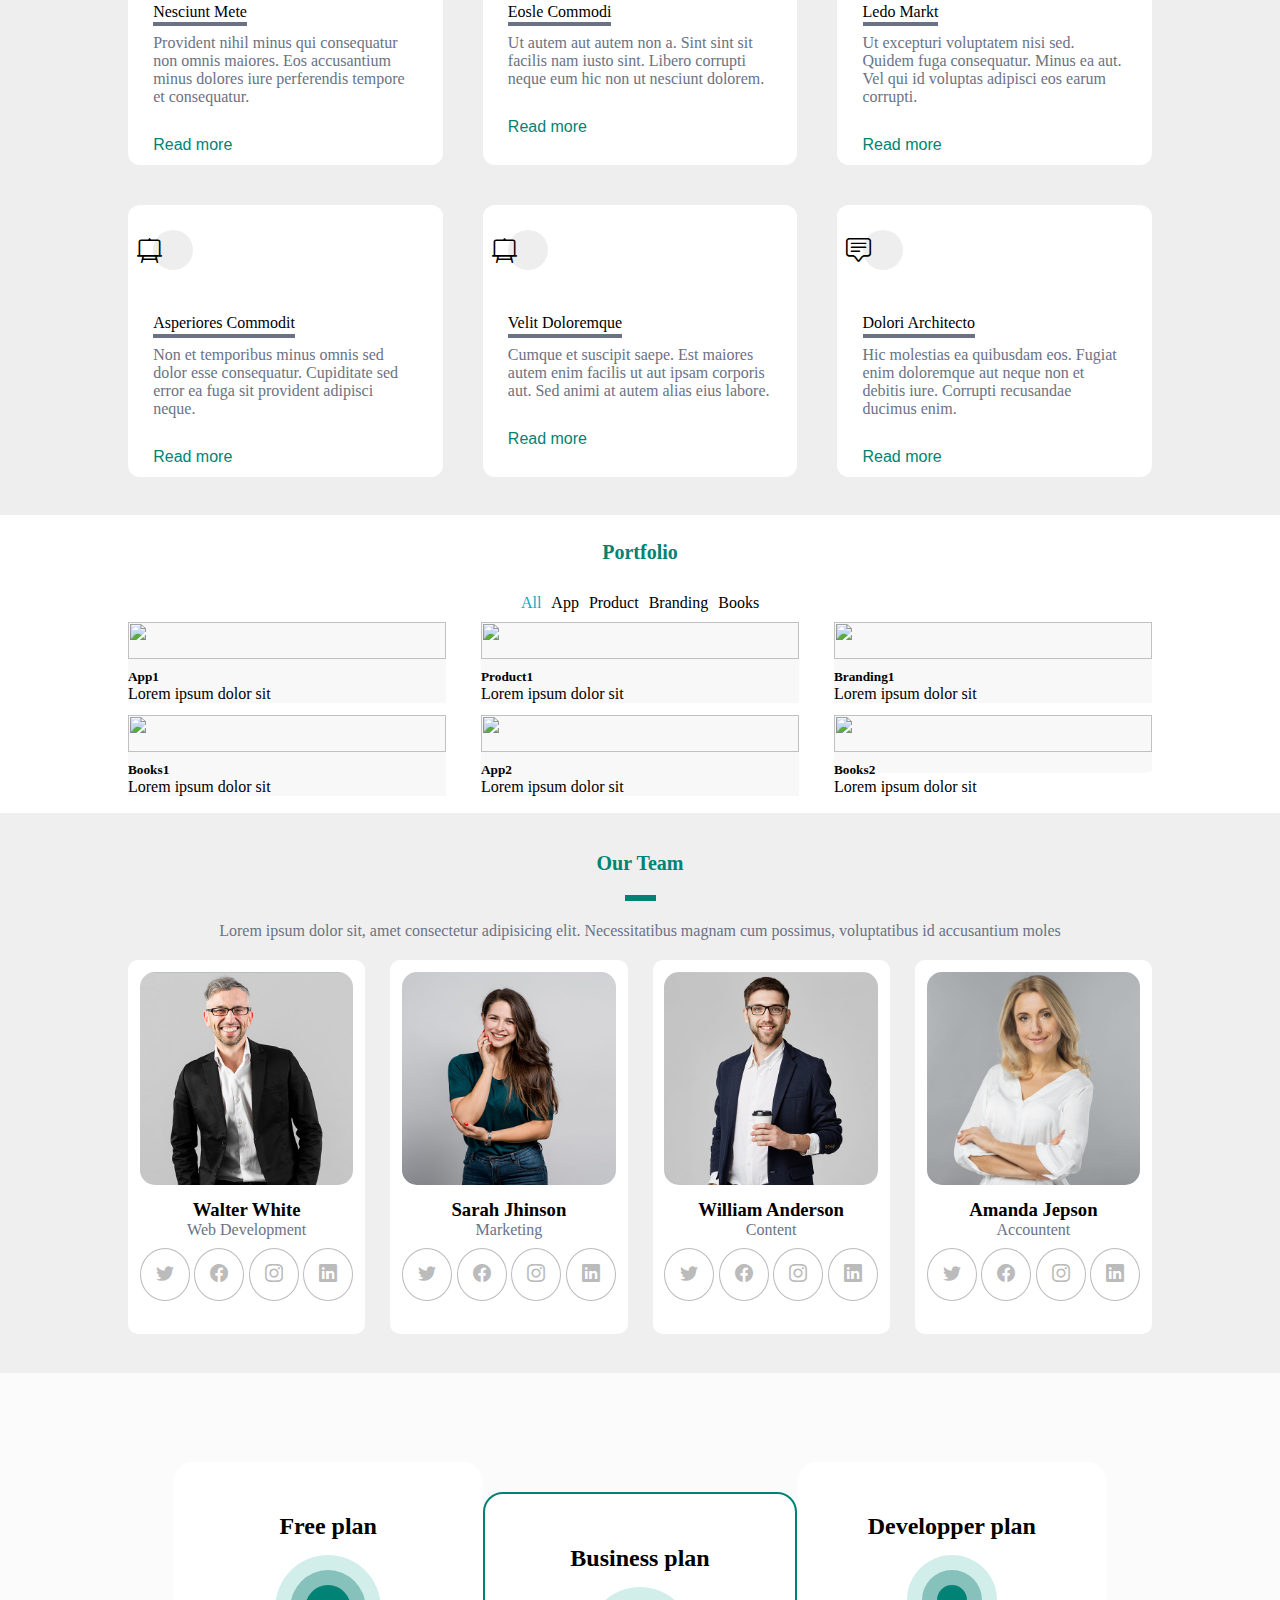
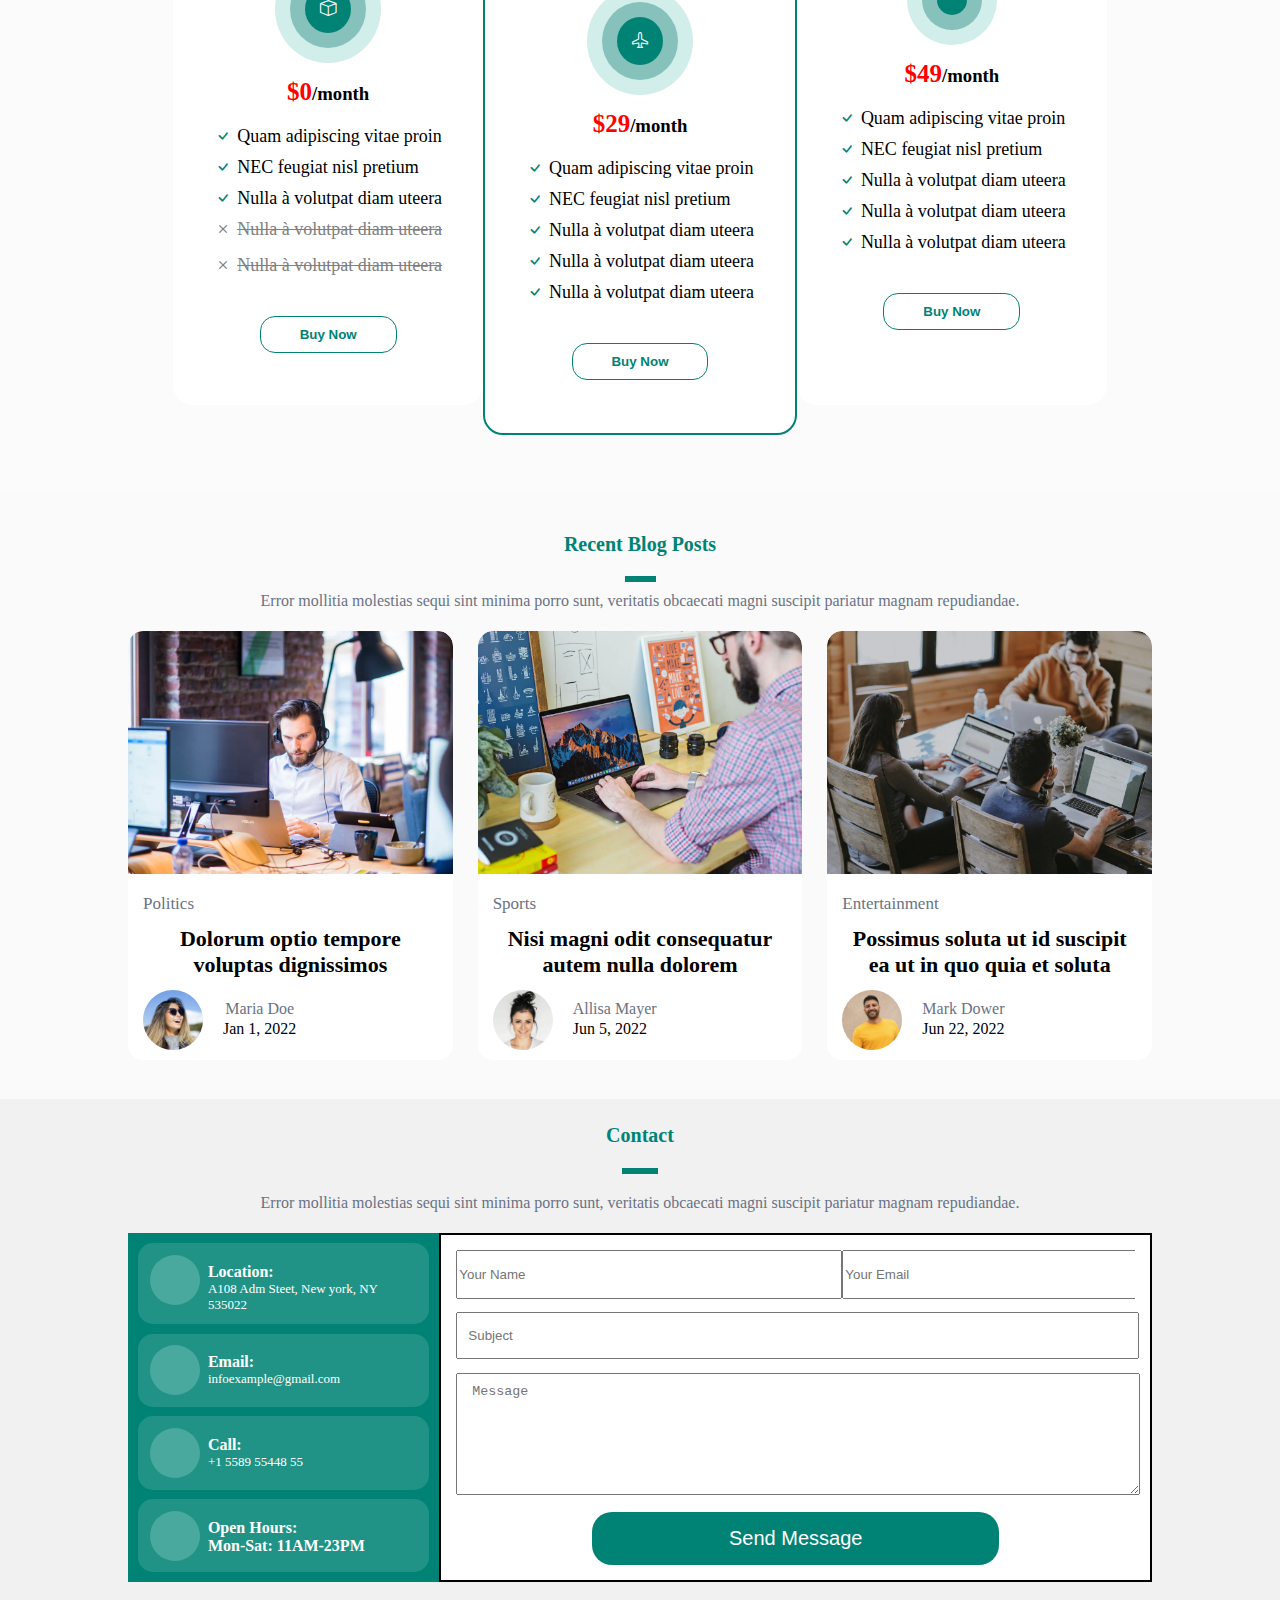
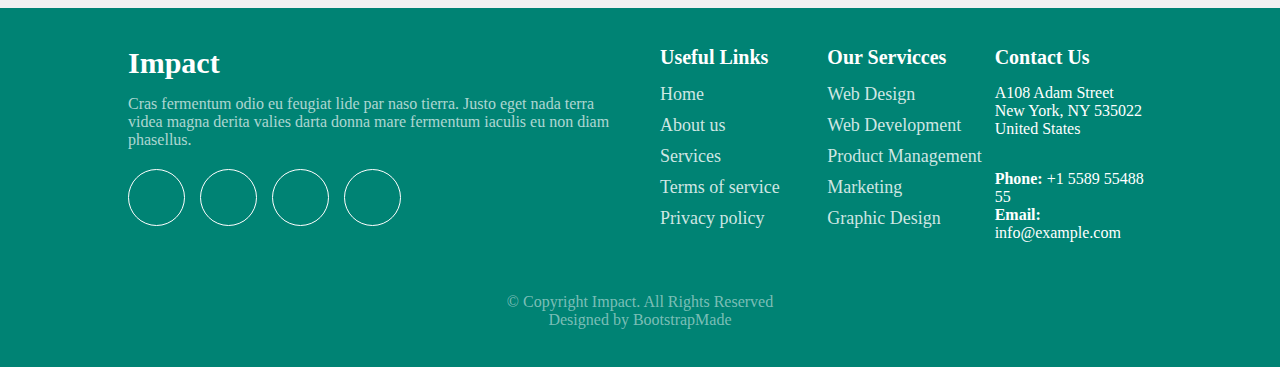
==== commit 7def38a0: "mfd de fichers index html,index css, contact css, pricing css by Robinson" ====
--- a/home/index.html
+++ b/home/index.html
@@ -8,10 +8,10 @@
     <link rel="stylesheet" href="../style/style.css">
     <link rel="stylesheet" href="./index.css">
     <link rel="stylesheet" href="../style/portfolio.css">
-    <link rel="stylesheet" href="../style/section contact .css">
-    <link rel="stylesheet" href="../style/section blog .css">
-    <link rel="stylesheet" href="../style/section FAQ .css">
-    
+    <link rel="stylesheet" href="../blog/blog.css">
+    <link rel="stylesheet" href="../style/contact.css">
+    <link rel="stylesheet" href="../style/pricing.css">
+    <link rel="stylesheet" href="../style/team.css">
     <title>Home</title>
 </head>
 
@@ -20,19 +20,34 @@
     <header>
         <nav class="navContainer">
             <div class="logo">
-                <h2>impact<i class="fa-solid fa-circle"></i></h2>
-            </div>
-            <div class="menu">
-                <ul>
-                    <li><a href="../menu/menu.html" class="active">Home</a></li>
+                <a href="./index.html">
+                    <h2>impact<i class="fa-solid fa-circle"></i></h2>
+                </a>
+            </div>
+            <div class="navMenu">
+                <ul class="menu">
+                    <li><a href="../home/index.html" class="active">Home</a></li>
                     <li><a href="#propos">About</a></li>
                     <li><a href="#services">Services</a></li>
                     <li><a href="#portfolio">Portfolio</a></li>
                     <li><a href="#team">Team</a></li>
-                    <li><a href="#blog">Blog</a></li>
+                    <li><a href="../blog/blog.html">Blog</a></li>
                     <li></li>
                     <li><a href="#contact">Contact</a></li>
                 </ul>
+                <div class="boutonTog">
+                    <i class="fa-solid fa-bars"></i>
+                </div>
+        
+                <div class="dropMenu">
+                    <li><a href="../home/index.html" class="active">Home</a></li>
+                    <li><a href="#propos">About</a></li>
+                    <li><a href="#services">Services</a></li>
+                    <li><a href="#portfolio">Portfolio</a></li>
+                    <li><a href="#team">Team</a></li>
+                    <li><a href="../blog/blog.html">Blog</a></li>
+                    <li><a href="#contact">Contact</a></li>
+                </div>
             </div>
         </nav>
         <div class="menuContainer">
@@ -48,7 +63,7 @@
                             <button type="button"><a href="#">Get Started</a></button>
                         </div>
                         <div class="watch">
-                            <button type="button"><a href="#"><i class="fa-regular fa-circle-play"></i>Watch
+                            <button type="button"><a href="#video"><i class="fa-regular fa-circle-play"></i>Watch
                                     Video</a></button>
                         </div>
                     </div>
@@ -92,12 +107,9 @@
             </div>
         </div>
 
-
-
-
-
         <!-- Section A propos -->
-        <section class="section-propos">
+        <section class="section-propos" id="propos">
+            <h2 class="T2">A propos</h2>
             <div class="containerPropos">
                 <div class="props">
                     <div class="left-propos">
@@ -131,19 +143,21 @@
                         </p>
                         <br>
                         <div>
-                            <img src="../images/about-2.jpg" alt="">
-                        </div>
-                    </div>
-                </div>
-            </div>
-        </section>
-
-        
-        
-        
-        
+                            <iframe id="video"  src="https://www.youtube.com/embed/hYe_0Rwn7rY" title="Vidéo 2  - Diagramme de classe"
+                                frameborder="0"
+                                allow="accelerometer; autoplay; clipboard-write; encrypted-media; gyroscope; picture-in-picture; web-share"
+                                allowfullscreen autoplay>
+                            </iframe>
+                            <!-- <img src="../images/about-2.jpg" alt=""> -->
+                        </div>
+                    </div>
+                </div>
+            </div>
+        </section>
+
         <!-- section services -->
-        <section class="section-services">
+        <section class="section-services" id="services">
+            <h2 class="T2">Services</h2>
             <div class="container-servs">
                 <div class="service">
                     <div class="rond"></div>
@@ -211,222 +225,538 @@
             </div>
         </section>
 
-        <!--  -->
+        <!-- section portfolio -->
+        <section id="portfolio">
+            <h2 class="T2">Portfolio</h2>
+            <div class="portfolio" id="portfolio">
+                <div class="divNav">
+                    <div class="navMenu">
+                        <ul class="navPF" id="dleft">
+                            <li><a href="All" id="acolorer">All</a></li>
+                            <li><a href="App">App</a></li>
+                            <li><a href="Product">Product</a></li>
+                            <li><a href="Branding">Branding</a></li>
+                            <li><a href="Books">Books</a></li>
+                        </ul>
+                    </div>
+                </div>
+                <div class="conteneur-flex">
+                    <div class="imTxt">
+                        <img src="https://bootstrapmade.com/demo/templates/Impact/assets/img/portfolio/app-1.jpg" class="imgPF"
+                            alt="">
+                        <div class="divtxtblanc">
+                            <h5>App1</h5>
+                            <p>Lorem ipsum dolor sit</p>
+                        </div>
+                    </div>
+                    <div class="imTxt">
+                        <img src="https://bootstrapmade.com/demo/templates/Impact/assets/img/portfolio/product-1.jpg" class="imgPF"
+                            alt="">
+                        <div class="divtxtblanc">
+                            <h5>Product1</h5>
+                            <p>Lorem ipsum dolor sit</p>
+                        </div>
+            
+                    </div>
+                    <div class="imTxt">
+                        <img src="https://bootstrapmade.com/demo/templates/Impact/assets/img/portfolio/branding-1.jpg" class="imgPF"
+                            alt="">
+                        <div class="divtxtblanc">
+                            <h5>Branding1</h5>
+                            <p>Lorem ipsum dolor sit</p>
+                        </div>
+                    </div>
+                    <div class="imTxt">
+                        <img src="https://bootstrapmade.com/demo/templates/Impact/assets/img/portfolio/books-1.jpg" class="imgPF"
+                            alt="">
+                        <div class="divtxtblanc">
+                            <h5>Books1</h5>
+                            <p>Lorem ipsum dolor sit</p>
+                        </div>
+                    </div>
+                    <div class="imTxt">
+                        <img src="https://bootstrapmade.com/demo/templates/Impact/assets/img/portfolio/app-2.jpg" class="imgPF"
+                            alt="">
+                        <div class="divtxtblanc">
+                            <h5>App2</h5>
+                            <p>Lorem ipsum dolor sit</p>
+                        </div>
+                    </div>
+                    <div class="imTxt">
+                        <img src="https://bootstrapmade.com/demo/templates/Impact/assets/img/portfolio/product-2.jpg" class="imgPF"
+                            alt="">
+                        <h5>Books2</h5>
+                        <p>Lorem ipsum dolor sit</p>
+                    </div>
+                </div>
+            </div>
+        </section>
+
+        <!-- Section our team -->
+        <section class="ourTeam" id="team">
+            <h2 class="T2">Our Team</h2>
+            <hr>
         
-
-       
-       
-       
-        <!-- section portfolio -->
-        <section class="portfolio">
-            <div class="divNav">
-                <div class="navMenu">
-                    <ul class="navPF" id="dleft">
-                        <li><a href="All" id="acolorer">All</a></li>
-                        <li><a href="App">App</a></li>
-                        <li><a href="Product">Product</a></li>
-                        <li><a href="Branding">Branding</a></li>
-                        <li><a href="Books">Books</a></li>
-                    </ul>
-                </div>
-            </div>
-            <div class="conteneur-flex">
-                <div class="imTxt">
-                    <img src="https://bootstrapmade.com/demo/templates/Impact/assets/img/portfolio/app-1.jpg" class="imgPF"alt="">
-                    <div class="divtxtblanc">
-                        <h5>App1</h5>
-                        <p>Lorem ipsum dolor sit</p>
-                    </div>
-                </div>
-                <div class="imTxt">
-                    <img src="https://bootstrapmade.com/demo/templates/Impact/assets/img/portfolio/product-1.jpg" class="imgPF" alt="">
-                    <div class="divtxtblanc">
-                        <h5>Product1</h5>
-                    <p>Lorem ipsum dolor sit</p>
-                    </div>
-                    
-                </div>
-                <div class="imTxt">
-                    <img src="https://bootstrapmade.com/demo/templates/Impact/assets/img/portfolio/branding-1.jpg" class="imgPF" alt="">
-                    <div class="divtxtblanc">
-                        <h5>Branding1</h5>
-                    <p>Lorem ipsum dolor sit</p>
-                    </div>
-                </div>
-                <div class="imTxt">
-                    <img src="https://bootstrapmade.com/demo/templates/Impact/assets/img/portfolio/books-1.jpg" class="imgPF"alt="">
-                    <div class="divtxtblanc">
-                        <h5>Books1</h5>
-                        <p>Lorem ipsum dolor sit</p>
-                    </div>
-                </div>
-                <div class="imTxt">
-                    <img src="https://bootstrapmade.com/demo/templates/Impact/assets/img/portfolio/app-2.jpg" class="imgPF" alt="">
-                    <div class="divtxtblanc">
-                    <h5>App2</h5>
-                    <p>Lorem ipsum dolor sit</p>
-                    </div>
-                </div>
-                <div class="imTxt">
-                    <img src="https://bootstrapmade.com/demo/templates/Impact/assets/img/portfolio/product-2.jpg" class="imgPF" alt="">
-                    <h5>Books2</h5>
-                    <p>Lorem ipsum dolor sit</p>
-                </div>
+            <p class="pTeam">
+                Lorem ipsum dolor sit, amet consectetur adipisicing elit. Necessitatibus magnam cum possimus,
+                voluptatibus id accusantium moles
+            </p>
+
+            <div class="conteneurTeam">
+                <div class="team">
+                        <div class="imgTeam">
+                            <img src="../images/imgteam/team-1.jpg" alt="">
+                        </div>
+        
+                        <div class="textTeam">
+                            <h3>Walter White</h3>
+                            <p>Web Development</p>
+                        </div>
+        
+                        <div class="linkTeam">
+                            <span class="iconTeam"><i class="bi bi-twitter"></i></span>
+                            <span class="iconTeam"><i class="bi bi-facebook"></i></span>
+                            <span class="iconTeam"><i class="bi bi-instagram"></i></span>
+                            <span class="iconTeamm"><i class="bi bi-linkedin"></i></span>
+                        </div>
+                </div>
+
+                <div class="team">
+                    <div class="imgTeam">
+                        <img src="../images/imgteam/team-2.jpg" alt="">
+                    </div>
+                
+                    <div class="textTeam">
+                        <h3>Sarah Jhinson</h3>
+                        <p>Marketing</p>
+                    </div>
+                
+                    <div class="linkTeam">
+                        <span class="iconTeam"><i class="bi bi-twitter"></i></span>
+                        <span class="iconTeam"><i class="bi bi-facebook"></i></span>
+                        <span class="iconTeam"><i class="bi bi-instagram"></i></span>
+                        <span class="iconTeamm"><i class="bi bi-linkedin"></i></span>
+                    </div>
+                </div>
+
+                <div class="team">
+                    <div class="imgTeam">
+                        <img src="../images/imgteam/team-3.jpg" alt="">
+                    </div>
+                
+                    <div class="textTeam">
+                        <h3>William Anderson</h3>
+                        <p>Content</p>
+                    </div>
+                
+                    <div class="linkTeam">
+                        <span class="iconTeam"><i class="bi bi-twitter"></i></span>
+                        <span class="iconTeam"><i class="bi bi-facebook"></i></span>
+                        <span class="iconTeam"><i class="bi bi-instagram"></i></span>
+                        <span class="iconTeamm"><i class="bi bi-linkedin"></i></span>
+                    </div>
+                </div>
+
+                <div class="team">
+                    <div class="imgTeam">
+                        <img src="../images/imgteam/team-4.jpg" alt="">
+                    </div>
+                
+                    <div class="textTeam">
+                        <h3>Amanda Jepson</h3>
+                        <p>Accountent</p>
+                    </div>
+                
+                    <div class="linkTeam">
+                        <span class="iconTeam"><i class="bi bi-twitter"></i></span>
+                        <span class="iconTeam"><i class="bi bi-facebook"></i></span>
+                        <span class="iconTeam"><i class="bi bi-instagram"></i></span>
+                        <span class="iconTeamm"><i class="bi bi-linkedin"></i></span>
+                    </div>
+                </div>
+            </div>
+        </section>
+
+        <!-- Section Pricing -->
+        <section class="sectionPricing">
+            <div class="pricingContainer">
+                <div class="price">
+                    <h2 class="priceTitre">Free plan</h2>
+                    <div class="priceIcon">
+                        <div class="cercle0">
+                            <div class="cercle">
+                                <div class="cercle1">
+                                    <i class="bi bi-box"></i>
+                                </div>
+                            </div>
+                        </div>
+                    </div>
+                    <h3 class="titrePan"><span>$0</span>/month</h3>
+                    <div class="price1">
+                        <div class="prices">
+                            <div class="icon">
+                                <i class="bi bi-check"></i>
+                            </div>
+                            <div class="text">
+                                <p>Quam adipiscing vitae proin</p>
+                            </div>
+                        </div>
+                        <div class="prices">
+                            <div class="icon">
+                                <i class="bi bi-check"></i>
+                            </div>
+                            <div class="text">
+                                <p>NEC feugiat nisl pretium</p>
+                            </div>
+                        </div>
+                        <div class="prices">
+                            <div class="icon">
+                                <i class="bi bi-check"></i>
+                            </div>
+                            <div class="text">
+                                <p>Nulla à volutpat diam uteera</p>
+                            </div>
+                        </div>
+                    </div>
+                    <div class="price2">
+                        <div class="prices">
+                            <div class="icon">
+                                <i class="bi bi-x"></i>
+                            </div>
+                            <div class="text">
+                                <p>Nulla à volutpat diam uteera</p>
+                            </div>
+                        </div>
+                        <div class="prices">
+                            <div class="icon">
+                                <i class="bi bi-x"></i>
+                            </div>
+                            <div class="text">
+                                <p>Nulla à volutpat diam uteera</p>
+                            </div>
+                        </div>
+                    </div>
+                    <div class="boutonPrice">
+                        <button>Buy Now</button>
+                    </div>
+                </div>
+
+                <div class="price central">
+                    <h2 class="priceTitre">Business plan</h2>
+                    <div class="priceIcon">
+                        <div class="cercle0">
+                            <div class="cercle">
+                                <div class="cercle1">
+                                    <i class="bi bi-airplane"></i>
+                                </div>
+                            </div>
+                        </div>
+                    </div>
+                    <h3 class="titrePan"><span>$29</span>/month</h3>
+                    <div class="price1">
+                        <div class="prices">
+                            <div class="icon">
+                                <i class="bi bi-check"></i>
+                            </div>
+                            <div class="text">
+                                <p>Quam adipiscing vitae proin</p>
+                            </div>
+                        </div>
+                        <div class="prices">
+                            <div class="icon">
+                                <i class="bi bi-check"></i>
+                            </div>
+                            <div class="text">
+                                <p>NEC feugiat nisl pretium</p>
+                            </div>
+                        </div>
+                        <div class="prices">
+                            <div class="icon">
+                                <i class="bi bi-check"></i>
+                            </div>
+                            <div class="text">
+                                <p>Nulla à volutpat diam uteera</p>
+                            </div>
+                        </div>
+                        <div class="prices">
+                            <div class="icon">
+                                <i class="bi bi-check"></i>
+                            </div>
+                            <div class="text">
+                                <p>Nulla à volutpat diam uteera</p>
+                            </div>
+                        </div>
+                        <div class="prices">
+                            <div class="icon">
+                                <i class="bi bi-check"></i>
+                            </div>
+                            <div class="text">
+                                <p>Nulla à volutpat diam uteera</p>
+                            </div>
+                        </div>
+                    </div>
+                    <div class="boutonPrice">
+                        <button>Buy Now</button>
+                    </div>
+                </div>
+
+                <div class="price">
+                    <h2 class="priceTitre">Developper plan</h2>
+                    <div class="priceIcon">
+                        <div class="cercle0">
+                            <div class="cercle">
+                                <div class="cercle1">
+                                    <i class="fa-solid fa-paper-plane" style="color: #ffffff;"></i>
+                                </div>
+                            </div>
+                        </div>
+                    </div>
+                    <h3 class="titrePan"><span>$49</span>/month</h3>
+                    <div class="price1">
+                        <div class="prices">
+                            <div class="icon">
+                                <i class="bi bi-check"></i>
+                            </div>
+                            <div class="text">
+                                <p>Quam adipiscing vitae proin</p>
+                            </div>
+                        </div>
+                        <div class="prices">
+                            <div class="icon">
+                                <i class="bi bi-check"></i>
+                            </div>
+                            <div class="text">
+                                <p>NEC feugiat nisl pretium</p>
+                            </div>
+                        </div>
+                        <div class="prices">
+                            <div class="icon">
+                                <i class="bi bi-check"></i>
+                            </div>
+                            <div class="text">
+                                <p>Nulla à volutpat diam uteera</p>
+                            </div>
+                        </div>
+                        <div class="prices">
+                            <div class="icon">
+                                <i class="bi bi-check"></i>
+                            </div>
+                            <div class="text">
+                                <p>Nulla à volutpat diam uteera</p>
+                            </div>
+                        </div>
+                        <div class="prices">
+                            <div class="icon">
+                                <i class="bi bi-check"></i>
+                            </div>
+                            <div class="text">
+                                <p>Nulla à volutpat diam uteera</p>
+                            </div>
+                        </div>
+                    </div>
+                    <div class="boutonPrice">
+                        <button>Buy Now</button>
+                    </div>
+                </div>
+            </div>
+        </section>
+
+        <!-- Section blog -->
+        <section class="contentBlog" id="blog">
+            <h2 class="T2">Recent Blog Posts</h2>
+            <hr>
+            <p>Error mollitia molestias sequi sint minima porro sunt, veritatis obcaecati magni suscipit pariatur magnam repudiandae.</p>
+            <div class="container">
+                    <div class="blog">
+                        <div class="img">
+                            <img src="../images/blog-1.jpg" alt="">
+                        </div>
+                        <div class="content">
+                            <span class="item">Politics</span>
+                            <h4>Dolorum optio tempore voluptas dignissimos</h4>
+                            <div class="details">
+                                <div class="detImg">
+                                    <img src="../images/blog-author.jpg" alt="">
+                                </div>
+                                <div class="detText">
+                                    <p>Maria Doe</p>
+                                    <span>Jan 1, 2022</span>
+                                </div>
+                            </div>
+                        </div>
+                    </div>
+            
+                    <div class="blog">
+                        <div class="img">
+                            <img src="../images/blog-2.jpg" alt="">
+                        </div>
+                        <div class="content">
+                            <span class="item">Sports</span>
+                            <h4>Nisi magni odit consequatur autem nulla dolorem</h4>
+                            <div class="details">
+                                <div class="detImg">
+                                    <img src="../images/blog-author-2.jpg" alt="">
+                                </div>
+                                <div class="detText">
+                                    <p>Allisa Mayer</p>
+                                    <span>Jun 5, 2022</span>
+                                </div>
+                            </div>
+                        </div>
+                    </div>
+            
+                    <div class="blog">
+                        <div class="img">
+                            <img src="../images/blog-3.jpg" alt="">
+                        </div>
+                        <div class="content">
+                            <span class="item">Entertainment</span>
+                            <h4>Possimus soluta ut id suscipit ea ut in quo quia et soluta</h4>
+                            <div class="details">
+                                <div class="detImg">
+                                    <img src="../images/blog-author-3.jpg" alt="">
+                                </div>
+                                <div class="detText">
+                                    <p>Mark Dower</p>
+                                    <span>Jun 22, 2022</span>
+                                </div>
+                            </div>
+                        </div>
+                    </div>
+                </div>
+        </section>
+
+        <!-- Section contact -->
+        <section class="contentContact" id="contact">
+            <h2 class="T2">Contact</h2>
+            <hr>
+            <p class="ptCont">
+                Error mollitia molestias sequi sint minima porro sunt, veritatis obcaecati magni suscipit pariatur magnam
+                repudiandae.
+            </p>
+            <div class="contactContainer">
+                <div class="coordonnees">
+                    <div class="coods">
+                        <div class="icon">
+                            <span><i class="fa-solid fa-location-dot" style="color: #ffffff;"></i></span>
+                        </div>
+                        <div class="textCo">
+                            <p class="item">Location:</p>
+                            <p class="itemTxt">A108 Adm Steet, New york, NY 535022</p>
+                        </div>
+                    </div>
+                    <div class="coods">
+                        <div class="icon">
+                            <span><i class="fa-regular fa-envelope" style="color: #ffffff;"></i></span>
+                        </div>
+                        <div class="textCo">
+                            <p class="item">Email:</p>
+                            <p class="itemTxt">infoexample@gmail.com</p>
+                        </div>
+                    </div>
+                    <div class="coods">
+                        <div class="icon">
+                            <span><i class="fa-solid fa-mobile-screen" style="color: #ffffff;"></i></span>
+                        </div>
+                        <div class="textCo">
+                            <p class="item">Call:</p>
+                            <p class="itemTxt">+1 5589 55448 55</p>
+                        </div>
+                    </div>
+                    <div class="coods">
+                        <div class="icon">
+                            <span><i class="fa-regular fa-clock" style="color: #ffffff;"></i></span>
+                        </div>
+                        <div class="textCo">
+                            <p class="item">Open Hours:</p>
+                            <p class="item">Mon-Sat: 11AM-23PM</p>
+                        </div>
+                    </div>
+                </div>
+                <form class="formul">
+                    <div class="formI1">
+                        <div class="ipLeft">
+                            <input type="text" placeholder="Your Name" required>
+                        </div>
+                        <div class="ipRight">
+                            <input type="text" placeholder="Your Email" required>
+                        </div>
+                    </div>
+                    <div class="Subject">
+                        <input type="text" placeholder="Subject">
+                    </div>
+                    <div class="message">
+                        <textarea name="" id=""  placeholder="Message" required></textarea>
+                    </div>
+                    <div class="bouton">
+                        <button type="submit">Send Message</button>
+                    </div>
+                </form>
             </div>
         </section>
 
     </main>
-                 
-    <!-- section FAQ -->
-    <form> 
-        <div class="aligné">
-            <br>
-         <div class="tall">
-            <div class="mange">
-                <P class="pall">FREQUENTLY ASKED</p><br><h1>Questions</h1> 
-                <p class="pull">lorem ipsum dolor sit amet, consecteur <br>adipiscing elit,sed  do  eiusmod tempor <br> incididunt ut labore et dalore magna aliqua. <br>Duis aute irure dolor in reprehenderit</p>
-            </div>
-         </div>
-            <div class="pole">
-               <select name="" class="fatima">
-                <option value="valeur1"> <span class="vert">1.</span>Non consectetur a erat nam at lectus urna duis?</option>
-                <option value="valeur1">1.Non consectetur a erat nam at lectus urna duis?</option>
-                <option value="valeur1">1.Non consectetur a erat nam at lectus urna duis?</option>
-                <option value="valeur1">1.Non consectetur a erat nam at lectus urna duis?</option>
-               </select>
-               <br>
-               <select name=""  class="faty">
-                <option value="valeur1"><span>2.</span>Feugiat scelerisque varius morbi enim nunc faucibus a pellentesque</option>
-                <option value="valeur1">2.Feugiat scelerisque varius morbi enim nunc faucibus a pellentesque</option>
-                <option value="valeur1">2.Feugiat scelerisque varius morbi enim nunc faucibus a pellentesque</option>
-                <option value="valeur1">2.Feugiat scelerisque varius morbi enim nunc faucibus a pellentesque</option>
-               </select>
-               <br>
-               <select name="" class="salue">
-                <option value="valeur1"><span>3.</span>Dolor sit amet consecteur adipiscing elit pellentesque habitant morbi</option>
-                <option value="valeur1">2.Feugiat scelerisque varius morbi enim nunc faucibus a pellentesque</option>
-                <option value="valeur1">2.Feugiat scelerisque varius morbi enim nunc faucibus a pellentesque</option>
-               </select>
-               <br>
-               <select name="" class="mot">
-                <option value="valeur1"><span>4.</span>Ac odio tempor orci dapibus. aliquam aleifend mi in nulla</option>
-                <option value="valeur1">2.Feugiat scelerisque varius morbi enim nunc faucibus a pellentesque</option>
-                <option value="valeur1">2.Feugiat scelerisque varius morbi enim nunc faucibus a pellentesque</option>
-                <option value="valeur1">2.Feugiat scelerisque varius morbi enim nunc faucibus a pellentesque</option>
-               </select>
-               <br>
-               <select name="" class="male">
-                <option value="valeur1"><span>5.</span>Tempus quam pellentesque nec nam aliquam sem at tortor concequat</option>
-                <option value="valeur1">2.Feugiat scelerisque varius morbi enim nunc faucibus a pellentesque</option>
-                <option value="valeur1">2.Feugiat scelerisque varius morbi enim nunc faucibus a pellentesque</option>
-                <option value="valeur1">2.Feugiat scelerisque varius morbi enim nunc faucibus a pellentesque</option>
-               </select>
-            </div>
-        </div>
-
-        <!-- section blog -->
-        <div class="corps">
-
-        
-
- <div class="Menu">
-        <h1 class="titre">Recent Blog Posts</h1> <hr class="lign" width="50px" color="#008374;">
-       </div>
-
-       <div class="menu">
-        <p>Consequatur libero assumenda est voluptatem est quidem illum et officia imilique qui vel architecto accusamus fugit aut qui distinctio </p>
-       </div>
- <div class="globe">
-       <div class="imag">
-        <img src="../images/img.png" id="imf">
-      </div>
-      <div class="tout">
-        <p>Politics</p>
-        <h1>Dolorum optio tempore <br> voluptas digniddimos</h1>
-        <div class="écritur">
-            <img src="../images/Capture_d_écran_2023-09-20_161647-removebg-preview.png" alt="">
-            <p class="mpg">Maria Doe <br>jan 1,2022</p>
-        </div>
-      </div>
- </div> 
- </div>
- <div class="globes">
-       <div class="imag">
-        <img src="../images/image2.png"id="imf">
-      </div>
-      <div class="tous">
-        <p>Politics</p>
-        <h1>Dolorum optio tempore <br> voluptas digniddimos</h1>
-        <div class="écritures">
-            <img src="../images/remove2.png">
-            <p class="mpg">Allisa Mayer <br>jun 5,2022</p>
-        </div>
-      </div>
- </div>
- </div>
- <div class="globees">
-       <div class="imag">
-        <img src="../images/IMG3.png"id="imf">
-      </div>
-      <div class="toute">
-        <p>Politics</p>
-        <h1>Dolorum optio tempore <br> voluptas digniddimos</h1>
-        <div class="écriture">
-            <img src="../images/REMOVE3.png" alt="">
-            <p class="mpg">Mark Dower <br>jun 22,2022</p>
-        </div>
-      </div>
- </div>
-</div>
-    
-   <!-- /section contact -->
-<div>
-    <h1 class="contact">contact</h1>
-   </div>
-<div class="contacte">
-    <p>Nulla dolorum nulla nesciunt rerum facere sed ut inventor quam poro nihil id ratione ea sunt quis dolerem dolore earum</p>
-</div>
-
-<div class="container-grip-fles-2">
-    <div class="bg">
-        <div class="mer">
-            <div class="sale">
-                <p>&ensp;&ensp;&ensp;&ensp;&ensp;</i>Location: <br>  &ensp; &ensp; &ensp;A108 Adam street,New York,NY 535022</p>
-            </div>
-            <div class="icon"><i class="fa-solid fa-location-dot"></i></div>
-            <div class="sales">
-                 <p>&ensp;&ensp;&ensp;&ensp;&ensp;Email: <br> &ensp;&ensp;&ensp;info@example.com</option></p>
-            </div>
-            <div class="icon"><i class="fa-regular fa-envelope"></i></div>
-            <div class="salle">
-                <p>&ensp;&ensp;&ensp;&ensp;&ensp;</i> Call: <br> &ensp; &ensp; &ensp;+1 55489 55488 55</p>
-            </div>
-            <div class="icon"><i class="fa-regular fa-mobile" class="icon"></i></div>
-            <div class="salon">
-               <p> &ensp;&ensp;&ensp;&ensp;&ensp;Open hour: <br>&ensp; &ensp; &ensp;mon-Sat:11AM-23PM</p>
-        </div>
-        <div class="icon"><i class="fa-regular fa-clock"></i></div>
-        </div>
-    </div>
-<div class="sec">
-    <div>
-    <input type="name"  placeholder="your name" class="lef">
-    <input type="name"  placeholder="your Email" class="left">
-</div>
-<div class="filio">
-    <input type="name" height="50px"  placeholder="subject" class="lefe">
-</div>
-<div>
-    <textarea name="messa" class="fule"  >Message</textarea>
-</div>
-<div class="bouton">
-    <button>Send Message</button>
-</div>
-</div>
-</div>
-</div>
-
+
+    <!-- footer -->
+    <footer>
+        <section class="footer">
+            <section class="footerContainer">
+                <div class="foot1">
+                    <h2>Impact</h2>
+                    <p>
+                        Cras fermentum odio eu feugiat lide par naso tierra. Justo eget nada terra videa magna
+                        derita valies darta donna mare
+                        fermentum iaculis eu non diam phasellus.
+                    </p>
+                    <div class="icones">
+                        <span class="icon"><i class="fa-brands fa-square-twitter" style="color: #ffffff;"></i></span>
+                        <span class="icon"><i class="fa-brands fa-facebook" style="color: #ffffff;"></i></span>
+                        <span class="icon"><i class="fa-brands fa-instagram" style="color: #ffffff;"></i></span>
+                        <span class="icon"><i class="fa-brands fa-linkedin" style="color: #ffffff;"></i></span>
+                    </div>
+                </div>
+                <div class="foot2">
+                    <div class="foot2Content">
+                        <h2>Useful Links</h2>
+                        <ul>
+                            <li><a href="#">Home</a></li>
+                            <li><a href="#">About us</a></li>
+                            <li><a href="#">Services</a></li>
+                            <li><a href="#">Terms of service</a></li>
+                            <li><a href="#">Privacy policy</a></li>
+                        </ul>
+                    </div>
+                    <div class="foot2Content">
+                        <h2>Our Servicces</h2>
+                        <ul>
+                            <li><a href="#">Web Design</a></li>
+                            <li><a href="#">Web Development</a></li>
+                            <li><a href="#">Product Management</a></li>
+                            <li><a href="#">Marketing</a></li>
+                            <li><a href="#">Graphic Design</a></li>
+                        </ul>
+                    </div>
+                    <div class="foot2Content">
+                        <h2>Contact Us</h2>
+                        <p class="adress">
+                            A108 Adam Street <br>
+                            New York, NY 535022 <br>
+                            United States
+                        </p>
+                        <p><span>Phone:</span> +1 5589 55488 55</p>
+                        <p><span>Email:</span> info@example.com</p>
+                    </div>
+                </div>
+            </section>
+        </section>
+        <section class="copy">
+            <p>
+                © Copyright <span>Impact.</span> All Rights Reserved <br> Designed by BootstrapMade
+            </p>
+        </section>
+    </footer>
     <script src="../fontAwesome/FontAwesome.js"></script>
+    <script src="../fontAwesome/script.js"></script>
 </body>
 
 </html>--- a/home/index.css
+++ b/home/index.css
@@ -188,7 +188,7 @@
     border: 1px solid #229486 !important;
     color: var(--blanc);
     font-size: 18px;
-    width: 90%;
+    /* width: 90%; */
 }
 
 header .menuContainer .descript .watch button {
@@ -199,7 +199,7 @@
     font-weight: bold;
     color: var(--blanc);
     font-size: 18px;
-    width: 90%;
+    /* width: 90%; */
 }
 
 header .menuContainer .descript .watch button i{
@@ -564,9 +564,18 @@
         display: block;
     }
 
+    header .descript h1{
+        text-align: center;
+    }
+
     header .menuContainer .descript .boutons {
         display: block;
         margin-top: 3%;
+    }
+
+    header .menuContainer .descript .boutons button{
+        width: 100%;
+        margin-bottom: 4%;
     }
 
     header .dropMenu {
@@ -596,20 +605,6 @@
         padding: 3% 10%;
     }
 
-    /* header nav .menu ul {
-        display: flex;
-        justify-content: center;
-    }
-
-    header nav .logo h2 {
-        text-align: center;
-    }
-        
-    header nav .menu ul li{
-        font-size: 12px;
-        margin: 3px;
-    } */
-
     footer .footerContainer {
         display: grid;
         grid-template-columns: 1fr;
--- a/blog/blog.css
+++ b/blog/blog.css
@@ -0,0 +1,444 @@
+/* pour tous */
+
+* {
+    padding: 0;
+    margin: 0;
+}
+
+
+/* Section header */
+
+/* section menu */
+header {
+    background-color: var(--vert);
+    padding-bottom: 4%;
+}
+
+header .navContainer {
+    display: flex;
+    justify-content: space-between;
+    align-items: center;
+    padding: 10px;
+    padding-left: 10%;
+    padding-right: 10%;
+    background-color: var(--vert);
+    z-index: 1;
+    position: fixed;
+    left: 0;
+    top: 0;
+    width: 80%;
+}
+
+header .navContainer ul {
+    display: flex;
+    width: 50%;
+}
+
+header nav .logo {
+    width: 50%;
+    display: flex;
+    justify-content: left;
+}
+
+
+header .navContainer .boutonTog i {
+    color: var(--blanc);
+    cursor: pointer;
+    display: none;
+    cursor: pointer;
+}
+
+
+header nav .logo a {
+    /* border: 1px solid black; */
+    color: var(--blanc);
+    text-decoration: none;
+}
+
+header nav .logo h2 {
+    font-size: 30px;
+}
+
+header nav .logo h2::first-letter {
+    text-transform: uppercase;
+}
+
+header nav .logo i {
+    font-size: 5px;
+    margin-left: 2px;
+    color: var(--orange);
+}
+
+/* header nav .menu ul{
+    display: flex;
+    justify-content: end;
+} */
+
+header .navMenu .menu li {
+    list-style-type: none;
+    margin: 10px;
+}
+
+header .menu li a {
+    text-decoration: none;
+    color: #a2a2a2c5;
+    font-size: 13px;
+    font-family: verdana;
+    font-weight: bold;
+}
+
+header .menu li a:hover {
+    color: var(--blanc);
+    text-decoration: underline 2px solid var(--orange);
+}
+
+header .menu li .active {
+    text-decoration: underline 2px var(--orange);
+    color: var(--blanc);
+}
+
+header .dropMenu {
+    display: none;
+    position: absolute;
+    right: 10%;
+    top: 50px;
+    width: 80%;
+    height: 0;
+    background-color: var(--orange);
+    border-radius: 15px;
+    overflow: hidden;
+    transition: height 0.5s cubic-bezier(0.175, 0.885, 0.32, 1.275);
+}
+
+header .dropMenu.open {
+    height: 320px;
+}
+
+header .dropMenu li {
+    list-style-type: none;
+    margin: 20px 15px;
+    display: flex;
+    justify-content: center;
+    align-items: center;
+}
+
+header .dropMenu li a {
+    text-decoration: none;
+    color: white;
+    font-weight: bold;
+    letter-spacing: 3px;
+    font-size: 18px;
+}
+
+header .dropMenu li:hover {
+    text-decoration: underline 3px var(--vert);
+}
+
+header .dropMenu li .active {
+    text-decoration: underline 3px var(--vert);
+}
+
+header .blogContainer{
+    padding: 8% 8%;
+}
+
+header .descriptBlog h1{
+    text-align: center;
+    color: var(--blanc);
+    margin-bottom: 20px;
+}
+
+header .descriptBlog p{
+    text-align: center;
+    width: 60%;
+    margin: 0 auto;
+    color: rgba(213, 212, 212, 0.936);
+}
+
+/* main */
+
+main .contentBlog{
+    padding: 3% 10%;
+    background-color: rgba(196, 196, 196, 0.092);
+}
+
+main .contentBlog .container{
+    display: grid;
+    grid-template-columns: 1fr 1fr 1fr;
+    gap: 25px;
+    row-gap: 25px;
+}
+
+main .container .blog{
+    box-shadow: 10px var(--couleur-texte);
+    border-radius: 15px;
+    background-color: white;
+    overflow: hidden;
+}
+
+main .container .blog:hover{
+    -moz-transform: scale(1.1) translate(1px, 0px);
+    -webkit-transform: scale(1.1) translate(1px, 0px);
+    -o-transform: scale(1.1) translate(1px, 0px);
+    -ms-transform: scale(1.1) translate(1px, 0px);
+    transform: scale(1.1) translate(1px, 0px);
+}
+
+main .blog .img img{
+    width: 100%;
+    margin-bottom: 5%;
+    border-radius: 15px 15px 0 0;
+}
+
+main .blog .content{
+    margin-left: 15px;
+    margin-right: 15px;
+    background-color: white;
+}
+
+main .blog .item{
+    color: var(--couleur-texte);
+    font-size: 17px;
+}
+
+main .blog h4{
+    font-size: 22px;
+    font-weight: bold;
+    margin-top: 12px;
+    margin-bottom: 12px;
+}
+
+main .blog .details{
+    display: flex;
+    margin-bottom: 2%;
+}
+
+main .blog .details .detImg img {
+    width: 60px;
+    height: 60px;
+    border-radius: 50%;
+    margin-right: 20px;
+}
+
+main .blog .details .detText{
+    padding-top: 10px;
+}
+
+main .blog .details .detText p{
+    margin-bottom: 10px;
+}
+
+
+main .blogTitre{
+    padding: 20px 10%;
+    background-color: rgba(128, 128, 128, 0.188);
+}
+
+main .containerTitre span{
+    font-size: 16px;
+    margin-right: 5px;
+    font-weight: bold;
+}
+
+main .containerTitre .tiblog{
+    color: var(--vert);
+}
+
+
+main .containerTitre .tiHome a{
+    text-decoration: none;
+    color: black;
+}
+
+main .containerTitre .tiHome a:hover{
+    text-decoration: underline 2px solid var(--vert);
+}
+
+main .containerTitre .trait{
+    color: var(--oraange);
+}
+
+/* footer */
+
+footer{
+    padding: 3% 10%;
+    background-color: var(--vert);
+}
+
+footer .footerContainer{
+    display: grid;
+    grid-template-columns: 1fr 1fr;
+    gap: 40px;
+}
+
+footer .foot1 h2{
+   color: var(--blanc);
+   margin-bottom: 15px;
+   font-size: 30px;
+   font-family: Montserrat;
+}
+
+footer .foot1{
+    color: rgba(255, 255, 255, 0.688);
+}
+
+footer .foot2 h2{
+    color: var(--blanc);
+    margin-bottom: 15px;
+    font-size: 20px;
+}
+
+footer .footerContainer .foot2{
+    display: grid;
+    grid-template-columns: 1fr 1fr 1fr;
+    gap: 10px;
+    font-size: 18px;
+}
+
+footer .footerContainer .foot2 ul li{
+    list-style-type: none;
+    margin-bottom: 10px;
+}
+
+footer .footerContainer .foot2 ul li a{
+    text-decoration: none;
+    color: rgba(255, 255, 255, 0.814);
+}
+
+footer .footerContainer .foot2 .foot2Content p{
+    color: var(--blanc);
+    font-size: 16px;
+}
+
+footer .foot2Content .adress{
+    margin-bottom: 20%;
+}
+
+footer .foot2Content span{
+    font-weight: bold;
+}
+
+footer .copy{
+    margin-top: 5%;
+}
+
+footer .copy p{
+    text-align: center;
+    color: rgba(255, 255, 255, 0.492);
+}
+
+footer .footerContainer .icones{
+    margin-top: 4%;
+    display: flex;
+    align-items: center;
+    justify-content: start;
+}
+
+footer .footerContainer .icones span{
+    border: 1px solid rgb(255, 255, 255);
+    width: 25px;
+    height: 25px;
+    margin-right: 15px;
+    padding: 15px;
+    /* display: flex; */
+    border-radius: 50%;
+}
+
+
+footer .footerContainer .icones span i{
+    font-size: 25px;
+}
+
+/* Media screen */
+@media (max-width: 700px) {
+    header nav .menu {
+        display: none;
+    }
+
+        header .navContainer .boutonTog i {
+            display: block;
+        }
+
+                 header .blogContainer {
+                     padding: 18% 8%;
+                 }
+    
+}
+
+@media (max-width: 1000px) {
+    header {
+        background-color: var(--vert);
+        padding-bottom: 4%;
+        padding-left: 10%;
+        padding-right: 10%;
+    }
+
+    header .navContainer .navMenu .menu{
+        display: none;
+    }
+
+        header .navContainer .boutonTog i {
+            display: block;
+        }
+    
+        header .dropMenu {
+            display: block;
+            z-index: 1;
+        }
+                header .blogContainer {
+                    padding: 18% 8%;
+                }
+
+    header nav {
+        display: grid;
+        padding: 1%;
+        grid-template-columns: 1fr;
+        gap: 20px;
+    }
+
+    header .menuContainer {
+        display: grid;
+        grid-template-columns: 1fr;
+        gap: 25px;
+        padding-top: 4%;
+        padding-bottom: 25%;
+    }
+
+    header nav .menu ul {
+        display: flex;
+        justify-content: center;
+    }
+
+    header nav .logo h2 {
+        text-align: center;
+    }
+
+    header nav .menu ul li {
+        font-size: 12px;
+        margin: 3px;
+    }
+
+    header .descriptBlog p {
+        width: 100%;
+    }
+
+    main .contentBlog .container {
+        display: grid;
+        grid-template-columns: 1fr;
+        gap: 25px;
+        row-gap: 25px;
+    }
+
+    footer .footerContainer {
+        display: grid;
+        grid-template-columns: 1fr;
+        gap: 40px;
+    }
+
+    footer .footerContainer .foot2 {
+        display: grid;
+        grid-template-columns: 1fr;
+        gap: 10px;
+        font-size: 18px;
+    }
+}--- a/style/contact.css
+++ b/style/contact.css
@@ -0,0 +1,211 @@
+.contentContact{
+    padding: 2% 10%;
+    background: rgba(128, 128, 128, 0.108);
+
+}
+
+.contentContact hr{
+    border: 3px solid var(--vert);
+    width: 30px;
+    margin: 0 auto;
+    margin-bottom: 2%;
+}
+
+.contentContact .ptCont{
+    text-align: center;
+    margin-bottom: 2%;
+    color: var(--couleur-texte);
+}
+
+.contentContact .contactContainer{
+    display: flex;
+    background-color: white;
+}
+
+.contactContainer .coordonnees{
+    width: 30%;
+    padding: 1%;
+    background: var(--vert);
+    display: flex;
+    flex-direction: column;
+    justify-content: space-between;
+}
+
+.coordonnees .coods{
+    display: flex;
+    padding: 4%;
+    /* margin-bottom: 20px; */
+    background-color: rgba(240, 255, 255, 0.134);
+    border-radius: 15px;
+}
+
+.coordonnees .coods:hover{
+    transform: scale(0.9);
+}
+
+.coordonnees .coods .icon span{
+    width: 30px;
+    height: 30px;
+    padding: 10px;
+    display: flex;
+    justify-content: center;
+    align-items: center;
+    border-radius: 50%;
+    background-color: rgba(240, 255, 255, 0.205);
+}
+
+.coordonnees .coods .icon span i{
+    font-size: 25px;
+}
+
+.coordonnees .coods .textCo{
+   padding-left: 3%;
+   padding-top: 3%;
+   color: var(--blanc);
+}
+
+.coordonnees .coods .textCo .itemTxt{
+    font-size: 13px;
+}
+
+.coordonnees .coods .textCo .item{
+    font-weight: bold;
+}
+
+.contactContainer .formul{
+    border: 2px solid black;
+    width: 70%;
+    padding: 15px;
+    overflow: hidden;
+}
+
+
+.formul .formI1{
+    overflow: hidden;
+    display: flex;
+    justify-content: space-between;
+    margin-bottom: 2%;
+}
+
+.formul .formI1 input {
+    width: 380px;
+    padding: 15px 1px;
+}
+
+.formul .Subject input, .message textarea{
+    width: 100%;
+}
+
+
+
+.formul .Subject,.message{
+    margin-bottom: 2%;
+}
+
+.formul .Subject input{
+    padding: 14px 10px;
+    width: 97%;
+}
+
+.formul .message textarea{
+    height: 100px;
+    padding: 10px 15px;
+    width: 96%;
+}
+
+.formul .bouton{
+    display: flex;
+    justify-content: center;
+}
+
+.formul button{
+    width: 60%;
+    padding: 15px 20px;
+    background: var(--vert);
+    color: white;
+    font-size: 20px;
+    cursor: pointer;
+    border: none;
+    border-radius: 20px;
+}
+
+
+@media(min-width: 300px) and (max-width: 1000px){
+
+    .contentContact {
+        padding: 2% 5%;
+        background: rgba(128, 128, 128, 0.108);
+        border: 1px solid rgb(12, 4, 61);
+    }
+
+    .contactContainer{
+        display: flex;
+        flex-direction: column;
+    }
+
+    .contactContainer .coordonnees{
+        width: 90%;
+        padding: 15px;
+        margin: 0 auto;
+        /* border: 5px solid hotpink; */
+    }
+
+    .contactContainer .coordonnees .coods{
+        margin-bottom: 15px;
+    }
+
+    .contactContainer .formul {
+        width: 90%;
+        /* padding: 15px; */
+        overflow: hidden;
+        margin: 0 auto;
+    }
+
+    .formul .formI1 {
+        overflow: hidden;
+        display: block;
+        margin-bottom: 2%;
+    }
+
+    .formul input{
+        border: 1px solid rgb(3, 3, 3);
+    }
+
+    .formul .formI1 input {
+        width: 96%;
+        padding: 15px 1px;
+        margin-bottom: 4%;
+        padding-left: 10px;
+    }
+
+    .formul .Subject input,
+    .message textarea {
+        width: 92%;
+        padding: 10px 15px;
+        overflow: hidden;
+    }
+
+    .formul .Subject input {
+        margin-bottom: 4%;
+    }
+
+    .formul .message textarea {
+        height: 100px;
+    }
+    
+    /* .formul .formI1 input {
+        width: 98%;
+        padding: 15px 1px;
+        margin-bottom: 15px;
+    }
+
+    
+    
+    .formul .message textarea {
+       
+    }
+
+    .formul .bouton button{
+        width: 90%;
+    } */
+}
--- a/style/pricing.css
+++ b/style/pricing.css
@@ -0,0 +1,284 @@
+.sectionPricing{
+    padding: 7% 10%;
+    background-color: rgba(232, 232, 232, 0.162);
+}
+
+.sectionPricing .pricingContainer{
+    display: flex;
+    justify-content: center;
+}
+
+.pricingContainer .price{
+    padding: 5% 4%;
+    background-color: white;
+    border-radius: 20px;
+}
+
+.price h2{
+    text-align: center;
+}
+
+.price .priceIcon{
+    display: flex;
+    justify-content: center;
+    align-items: center;
+    margin-top: 15px;
+    margin-bottom: 15px;
+}
+
+.price .priceIcon .cercle0{
+    padding: 15px;
+    border-radius: 50%;
+    background-color: #d2eeeb;
+}
+
+.price .priceIcon .cercle{
+    padding: 15px;
+    border-radius: 50%;
+    background-color: #87c1bb;
+}
+
+.price .priceIcon .cercle1{
+    padding: 15px;
+    border-radius: 50%;
+    background: var(--vert);
+    color: white;
+}
+
+.price .titrePan{
+    text-align: center;
+}
+
+.price .titrePan span{
+    color: red;
+    font-weight: bold;
+    font-size: 25px;
+}
+
+.price .price1{
+    margin-top: 20px;
+}
+
+.price .price1 .prices{
+    display: flex;
+    margin-bottom: 10px;
+    font-size: 18px;
+}
+
+
+.price .price1 .prices .icon i{
+    color: var(--vert);
+    margin-right: 5px;
+}
+
+.price .price2 .prices {
+    display: flex;
+    margin-top: 10px;
+    font-size: 18px;
+    color: grey;
+    margin-bottom: 15px;
+    text-decoration: line-through;
+}
+
+.price .price2 .prices .icon i {
+    margin-right: 5px;
+}
+
+.price .boutonPrice{
+    display: flex;
+    justify-content: center;
+    align-items: center;
+    margin-top: 40px;
+}
+
+.price .boutonPrice button{
+    width: 60%;
+    padding: 10px 35px;
+    background: white;
+    color: var(--vert);
+    font-weight: bold;
+    border: 1px solid var(--vert);
+    border-radius: 15px;
+    cursor: pointer;
+}
+
+.pricingContainer .central{
+    position: relative;
+    top: 30px;
+    border: 2px solid var(--vert);
+}
+
+
+@media(max-width: 1000px){
+    .sectionPricing .pricingContainer {
+        display: flex;
+        justify-content: center;
+        flex-direction: column;
+    }
+
+    .pricingContainer .price {
+        margin-bottom: 4%;
+    }
+
+    .pricingContainer .price .price1 .prices{
+        justify-content: center;
+        align-items: center;
+    }
+
+    .pricingContainer .price .price2 .prices{
+        justify-content: center;
+        align-items: center;
+    }
+
+    .pricingContainer .central{
+        top: 0;
+    }
+}
+
+
+
+
+
+/* .sectionPricing{
+    padding: 3% 10%;
+    border: 1px solid red;
+}
+
+.cont-grid-flex-2{
+    padding-top: 3%;
+    padding-bottom: 3%;
+    display: flex;
+    justify-content: center;
+    grid-template-columns: 1fr 2fr 1fr;
+    display: flex;
+    flex-wrap: wrap;
+    border: 1px solid rgb(99, 21, 21);
+}
+button{
+    color: #008374;
+    background-color: rgb(254, 252, 252);
+    border-radius: 15px;
+    border-color: #008374;
+    width: 110px;
+    justify-content: center;
+    margin: 20px;
+}
+.divBP{
+    border: solid #008374;
+    border-radius: 4%;
+    height: max-content;
+    box-shadow: 0px 1px 1px;
+    margin: 12px;
+}
+
+#ptxt{
+    font-size: 15px;
+    color: grey;
+}
+
+#ptxt:hover{
+    color: white;
+}
+
+.divblusha{
+    background-color: #008374;
+    border-radius: 50%;
+    width: 50px;
+    height: 50px;
+    justify-content: center;
+    box-shadow: 2px 2px 2px;
+
+}
+.bi-box{
+    color: white;
+    font-size: 35px;
+    margin: 7px;
+    text-align:center
+}
+
+.bi-airplane-fill{
+    color: white;
+    font-size: 35px;
+    margin: 7px;
+    text-align:center
+}
+
+.bi-send-fill{
+    color: white;
+    font-size: 35px;
+    margin: 7px;
+    text-align:center
+}
+
+.divFP, .divDP{
+    border-radius: 4%;
+    box-shadow: 0px 1px 1px;
+    margin: 12px;
+    height: 300px  ;
+    padding: 8px;
+}
+
+
+.divFP:hover{
+    background-color: #008374;
+    color: white;
+    transform: scale(1.1);
+}
+
+.divBP:hover{
+    background-color: #008374;
+    color: white;
+    transform: scale(1.1);
+}
+
+.divDP:hover{
+        background-color: #008374;
+        color: white;
+        transform: scale(1.1);
+}
+
+.titrPan{
+    color:#F85A40;
+}
+.bi-check{
+    color: green;
+}
+
+#abarer{
+    text-decoration: line-through;
+}
+
+
+@media(max-width=700px) {
+    .cont-grid-flex-2{
+    padding-top: 25px;
+    grid-template-columns:1fr;
+    flex-wrap: wrap;
+}
+}
+@media(max-width=1000px){
+    .cont-grid-flex-2{
+        display: flex;
+        justify-content: center;
+        width: 75%;
+        grid-template-columns: 1fr 2fr 1fr;
+        display: flex;
+        flex-wrap: wrap;
+        margin: 0 auto;
+}
+
+}
+
+#liste-item1 
+{
+   
+    display: flex;
+    flex-direction: column;
+}
+
+#liste-item1 li 
+{
+    list-style-type: none;
+    padding-bottom: 10px;
+    
+} */
--- a/style/team.css
+++ b/style/team.css
@@ -0,0 +1,82 @@
+.ourTeam{
+    padding: 3% 10%;
+}
+
+#team {
+    background-color: #afafaf34;
+}
+
+.ourTeam hr{
+    width: 25px;
+    border: 3px solid var(--vert);
+    margin: 0 auto;
+    margin-bottom: 2%;
+}
+
+.ourTeam p{
+    text-align: center;
+    color: var(--couleur-texte);
+    margin-bottom: 2%;
+
+}
+
+.conteneurTeam{
+    display: grid;
+    grid-template-columns: 1fr 1fr 1fr 1fr;
+    gap: 25px;
+}
+
+.conteneurTeam .team{
+    padding: 5%;
+    background-color: white;
+    border-radius: 10px;
+
+}
+
+.conteneurTeam .team .imgTeam img{
+    width: 100%;
+    border-radius: 15px;
+
+}
+
+.conteneurTeam .textTeam{
+    text-align: center;
+    margin-top: 10px;
+    margin-bottom: 4%;
+}
+
+.conteneurTeam .linkTeam{
+    display: flex;
+    justify-content: space-between;
+    margin-bottom: 10%;
+    margin-top: 2%;
+}
+
+.conteneurTeam .linkTeam span{
+    border: 1px solid rgba(128, 128, 128, 0.536);
+    padding: 15px;
+    border-radius: 50%;
+}
+
+.conteneurTeam .linkTeam span i{
+    font-size: 18px;
+    color: rgba(128, 128, 128, 0.536);
+}
+
+
+/* media queries */
+@media (max-width: 700px){
+    .ourTeam .conteneurTeam {
+        display: grid;
+        grid-template-columns: 1fr;
+        gap: 25px;
+    }
+}
+@media (max-width: 1000px) {
+    /* section Team */
+        .ourTeam .conteneurTeam {
+            display: grid;
+            grid-template-columns: 1fr;
+            gap: 25px;
+        }
+}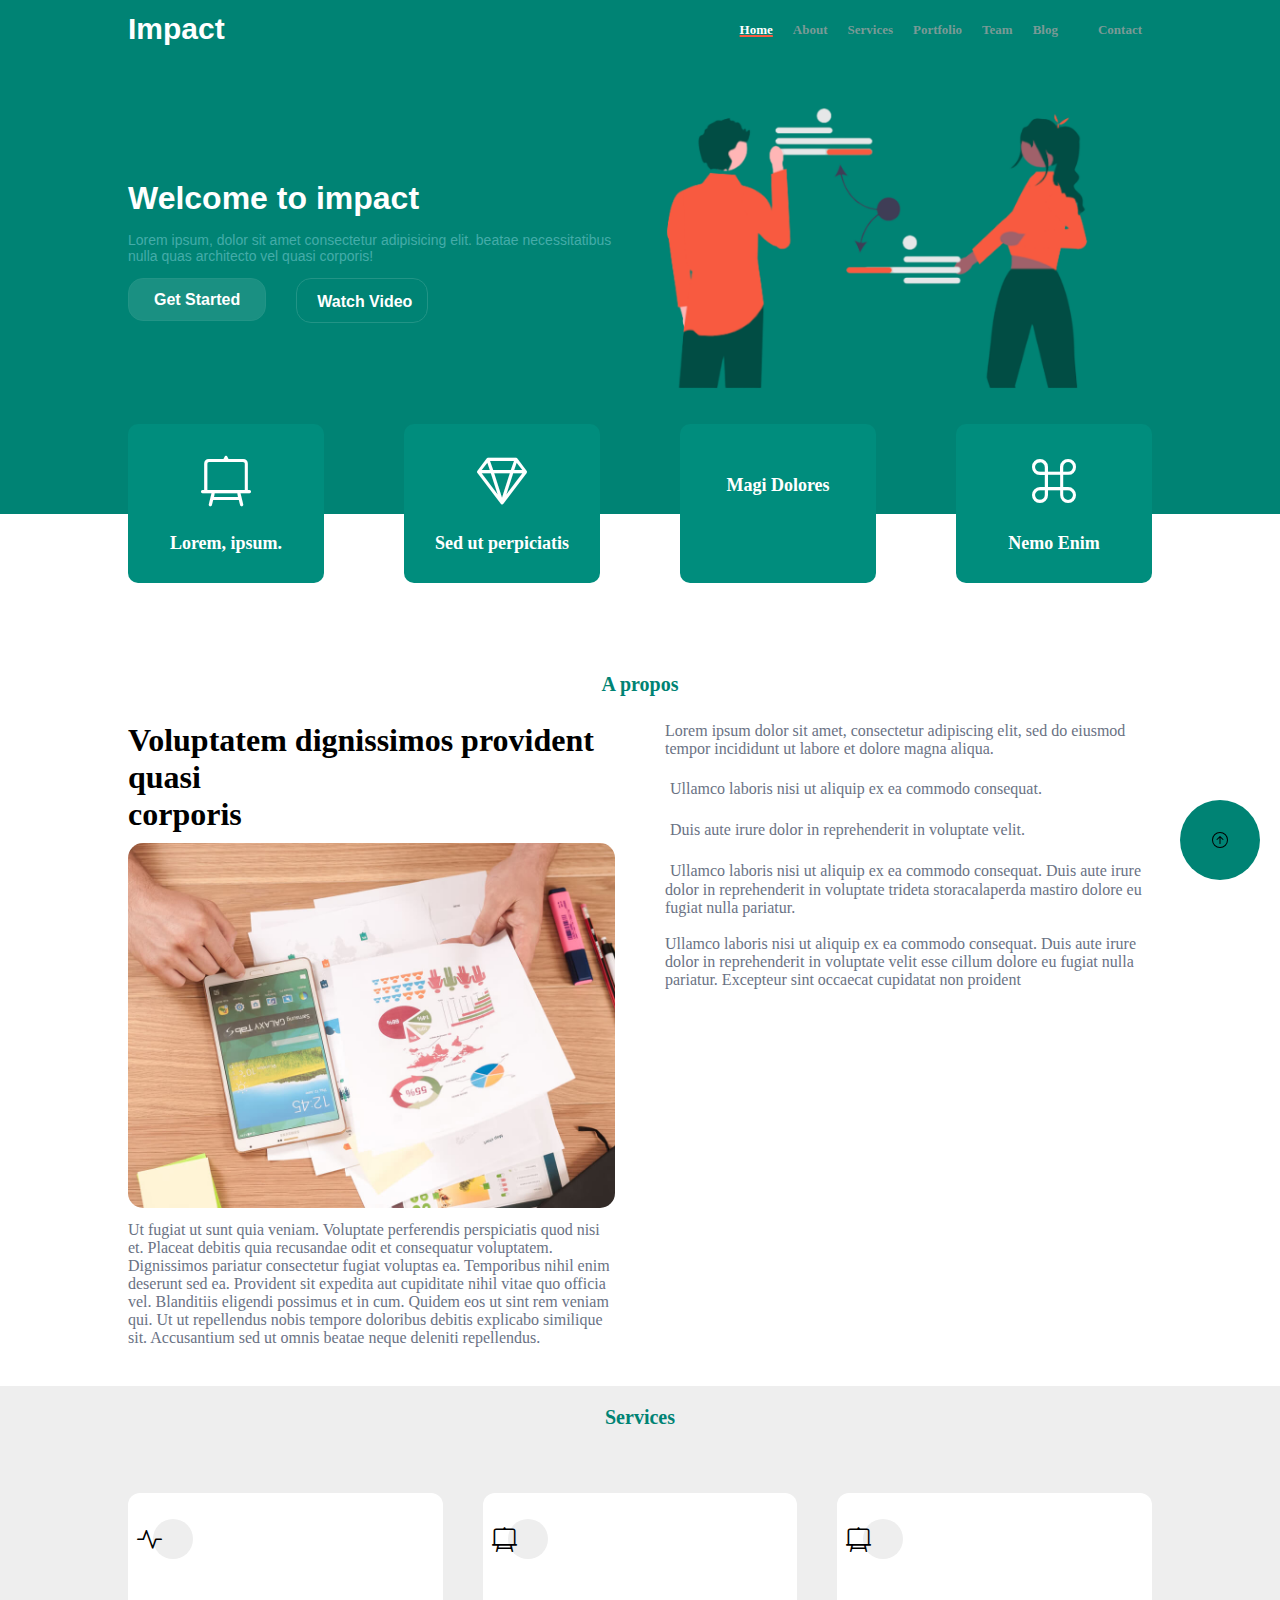
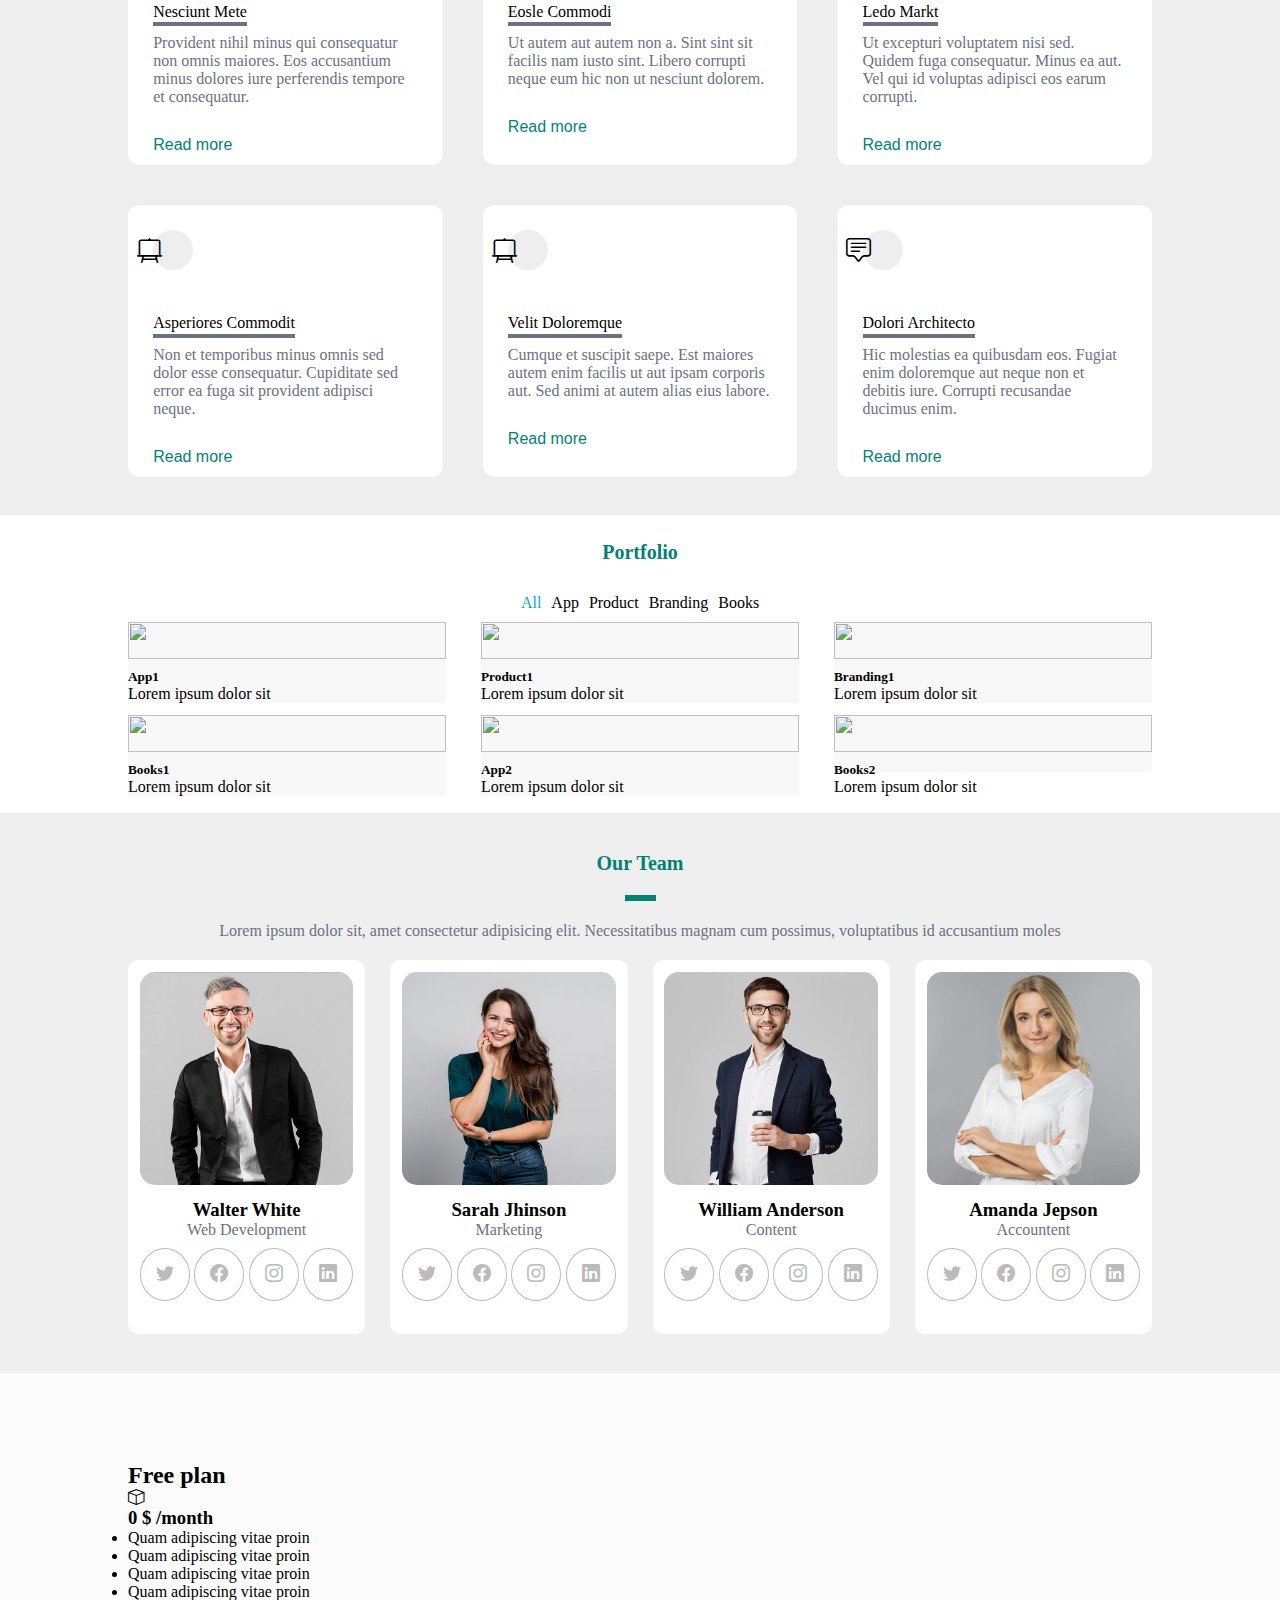
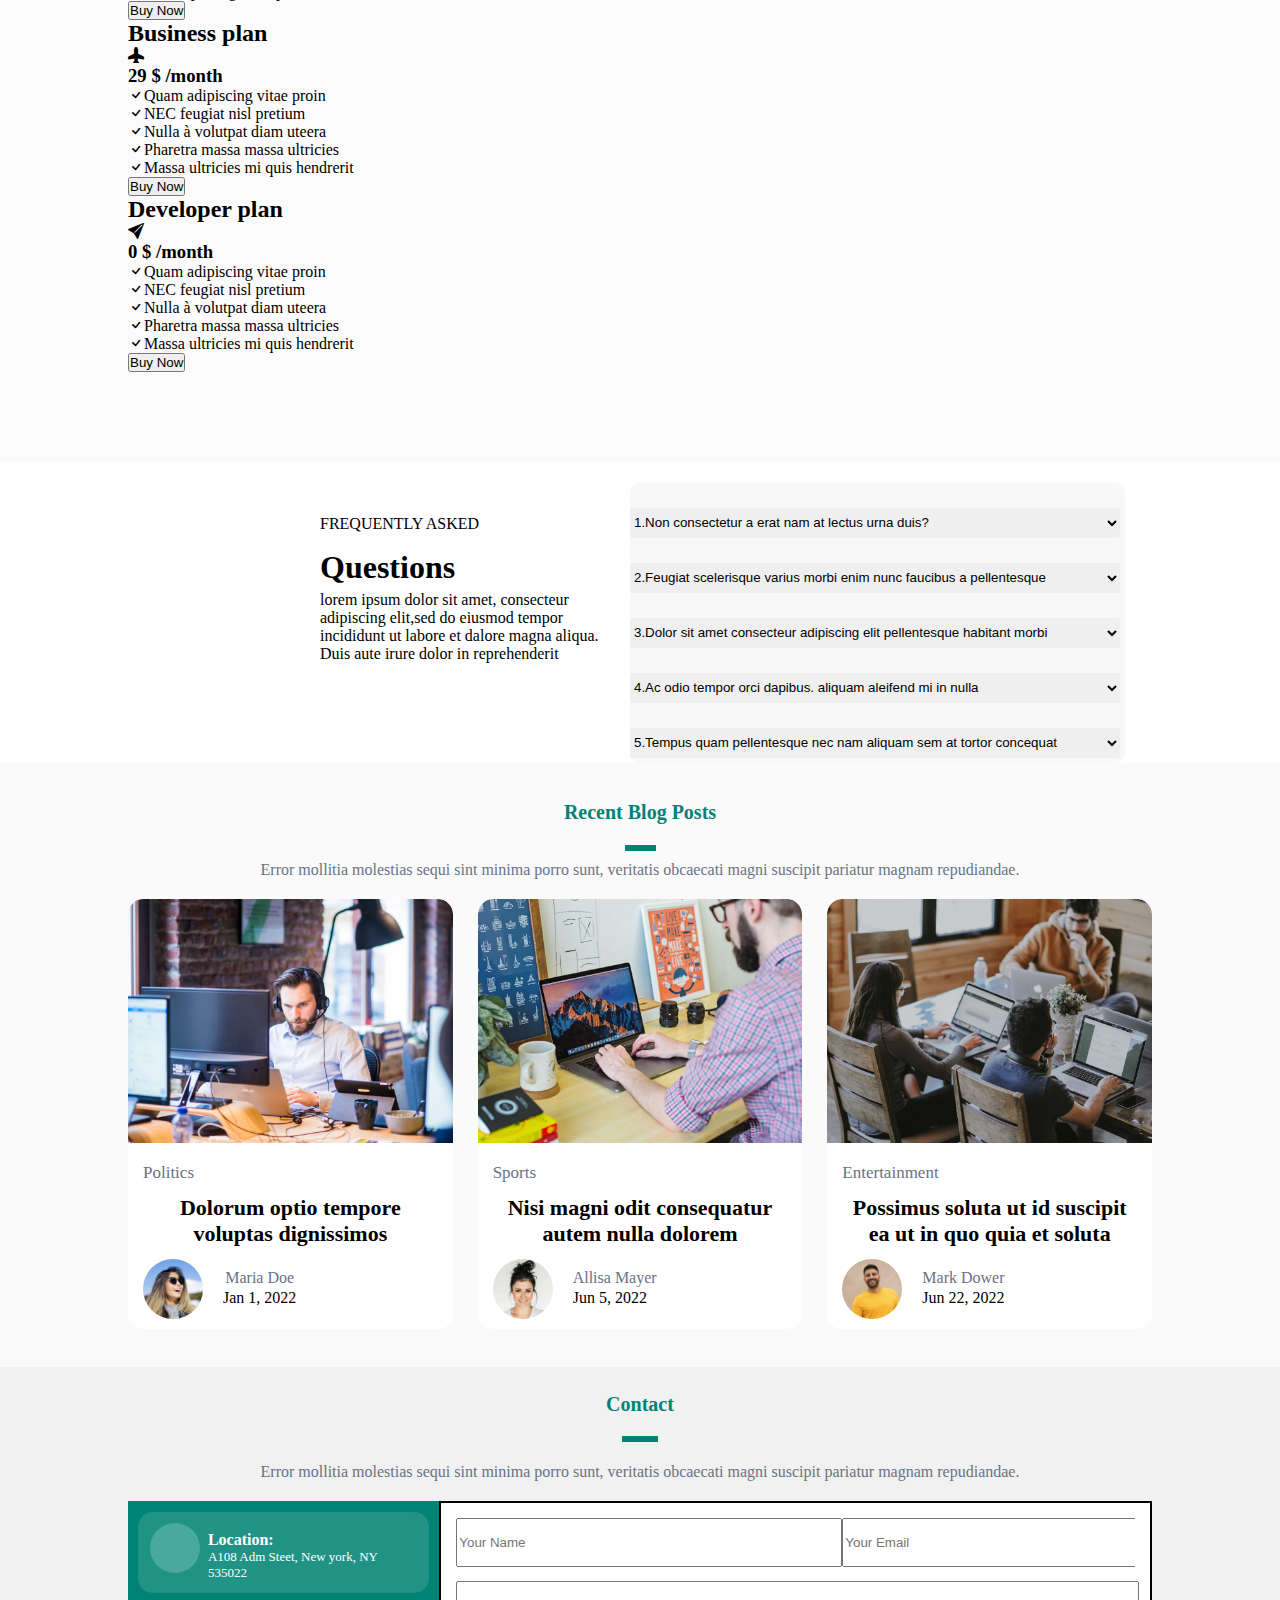
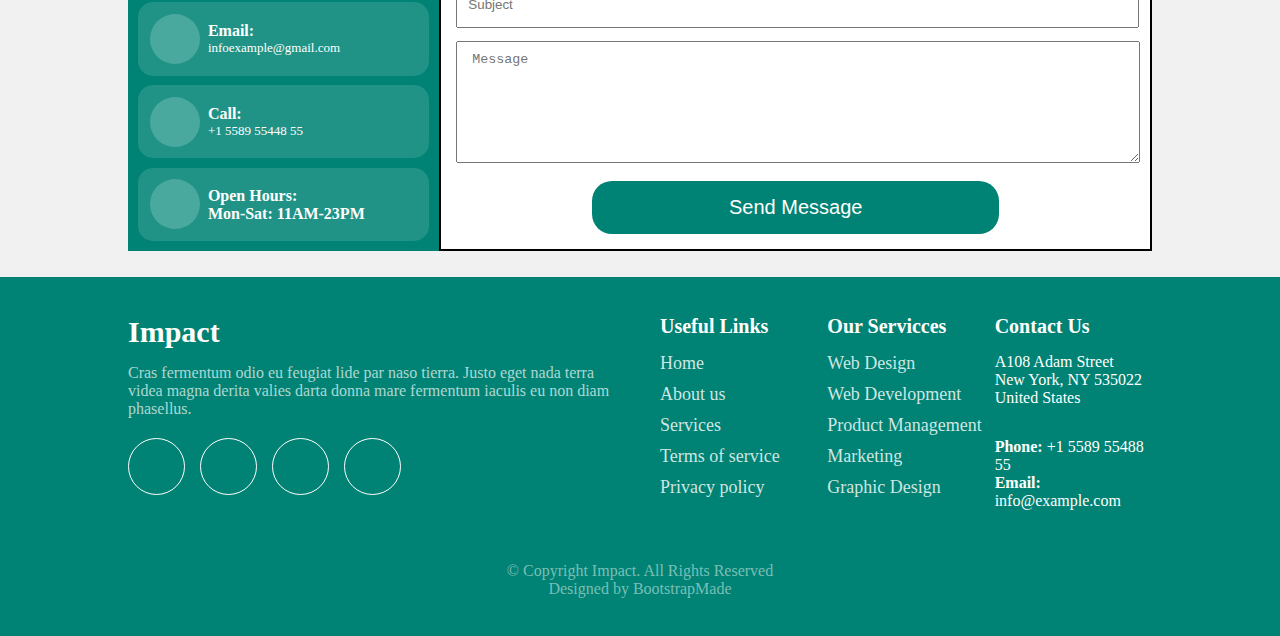
==== commit 686b7eef: "modification FAQ" ====
--- a/home/index.html
+++ b/home/index.html
@@ -9,13 +9,26 @@
     <link rel="stylesheet" href="./index.css">
     <link rel="stylesheet" href="../style/portfolio.css">
     <link rel="stylesheet" href="../blog/blog.css">
+    <!-- <link rel="stylesheet" href="../style/our_team.css"> -->
     <link rel="stylesheet" href="../style/contact.css">
     <link rel="stylesheet" href="../style/pricing.css">
     <link rel="stylesheet" href="../style/team.css">
+    <link rel="stylesheet" href="../style/stylBtn.css">
+    <link rel="stylesheet" href="../style/FAQ.css">
     <title>Home</title>
 </head>
 
 <body>
+
+    <!-- Bouton pour remonter -->
+
+    <div class="btn">
+        <!-- <i class="bi bi-arrow-up"></i> -->
+        <svg xmlns="http://www.w3.org/2000/svg" width="16" height="16" fill="currentColor" class="bi bi-arrow-up-circle" viewBox="0 0 16 16">
+            <path fill-rule="evenodd" d="M1 8a7 7 0 1 0 14 0A7 7 0 0 0 1 8zm15 0A8 8 0 1 1 0 8a8 8 0 0 1 16 0zm-7.5 3.5a.5.5 0 0 1-1 0V5.707L5.354 7.854a.5.5 0 1 1-.708-.708l3-3a.5.5 0 0 1 .708 0l3 3a.5.5 0 0 1-.708.708L8.5 5.707V11.5z"/>
+        </svg>
+    </div>
+
     <!-- section header -->
     <header>
         <nav class="navContainer">
@@ -379,187 +392,100 @@
 
         <!-- Section Pricing -->
         <section class="sectionPricing">
-            <div class="pricingContainer">
-                <div class="price">
-                    <h2 class="priceTitre">Free plan</h2>
-                    <div class="priceIcon">
-                        <div class="cercle0">
-                            <div class="cercle">
-                                <div class="cercle1">
-                                    <i class="bi bi-box"></i>
-                                </div>
-                            </div>
-                        </div>
-                    </div>
-                    <h3 class="titrePan"><span>$0</span>/month</h3>
-                    <div class="price1">
-                        <div class="prices">
-                            <div class="icon">
-                                <i class="bi bi-check"></i>
-                            </div>
-                            <div class="text">
-                                <p>Quam adipiscing vitae proin</p>
-                            </div>
-                        </div>
-                        <div class="prices">
-                            <div class="icon">
-                                <i class="bi bi-check"></i>
-                            </div>
-                            <div class="text">
-                                <p>NEC feugiat nisl pretium</p>
-                            </div>
-                        </div>
-                        <div class="prices">
-                            <div class="icon">
-                                <i class="bi bi-check"></i>
-                            </div>
-                            <div class="text">
-                                <p>Nulla à volutpat diam uteera</p>
-                            </div>
-                        </div>
-                    </div>
-                    <div class="price2">
-                        <div class="prices">
-                            <div class="icon">
-                                <i class="bi bi-x"></i>
-                            </div>
-                            <div class="text">
-                                <p>Nulla à volutpat diam uteera</p>
-                            </div>
-                        </div>
-                        <div class="prices">
-                            <div class="icon">
-                                <i class="bi bi-x"></i>
-                            </div>
-                            <div class="text">
-                                <p>Nulla à volutpat diam uteera</p>
-                            </div>
-                        </div>
-                    </div>
-                    <div class="boutonPrice">
-                        <button>Buy Now</button>
-                    </div>
-                </div>
-
-                <div class="price central">
-                    <h2 class="priceTitre">Business plan</h2>
-                    <div class="priceIcon">
-                        <div class="cercle0">
-                            <div class="cercle">
-                                <div class="cercle1">
-                                    <i class="bi bi-airplane"></i>
-                                </div>
-                            </div>
-                        </div>
-                    </div>
-                    <h3 class="titrePan"><span>$29</span>/month</h3>
-                    <div class="price1">
-                        <div class="prices">
-                            <div class="icon">
-                                <i class="bi bi-check"></i>
-                            </div>
-                            <div class="text">
-                                <p>Quam adipiscing vitae proin</p>
-                            </div>
-                        </div>
-                        <div class="prices">
-                            <div class="icon">
-                                <i class="bi bi-check"></i>
-                            </div>
-                            <div class="text">
-                                <p>NEC feugiat nisl pretium</p>
-                            </div>
-                        </div>
-                        <div class="prices">
-                            <div class="icon">
-                                <i class="bi bi-check"></i>
-                            </div>
-                            <div class="text">
-                                <p>Nulla à volutpat diam uteera</p>
-                            </div>
-                        </div>
-                        <div class="prices">
-                            <div class="icon">
-                                <i class="bi bi-check"></i>
-                            </div>
-                            <div class="text">
-                                <p>Nulla à volutpat diam uteera</p>
-                            </div>
-                        </div>
-                        <div class="prices">
-                            <div class="icon">
-                                <i class="bi bi-check"></i>
-                            </div>
-                            <div class="text">
-                                <p>Nulla à volutpat diam uteera</p>
-                            </div>
-                        </div>
-                    </div>
-                    <div class="boutonPrice">
-                        <button>Buy Now</button>
-                    </div>
-                </div>
-
-                <div class="price">
-                    <h2 class="priceTitre">Developper plan</h2>
-                    <div class="priceIcon">
-                        <div class="cercle0">
-                            <div class="cercle">
-                                <div class="cercle1">
-                                    <i class="fa-solid fa-paper-plane" style="color: #ffffff;"></i>
-                                </div>
-                            </div>
-                        </div>
-                    </div>
-                    <h3 class="titrePan"><span>$49</span>/month</h3>
-                    <div class="price1">
-                        <div class="prices">
-                            <div class="icon">
-                                <i class="bi bi-check"></i>
-                            </div>
-                            <div class="text">
-                                <p>Quam adipiscing vitae proin</p>
-                            </div>
-                        </div>
-                        <div class="prices">
-                            <div class="icon">
-                                <i class="bi bi-check"></i>
-                            </div>
-                            <div class="text">
-                                <p>NEC feugiat nisl pretium</p>
-                            </div>
-                        </div>
-                        <div class="prices">
-                            <div class="icon">
-                                <i class="bi bi-check"></i>
-                            </div>
-                            <div class="text">
-                                <p>Nulla à volutpat diam uteera</p>
-                            </div>
-                        </div>
-                        <div class="prices">
-                            <div class="icon">
-                                <i class="bi bi-check"></i>
-                            </div>
-                            <div class="text">
-                                <p>Nulla à volutpat diam uteera</p>
-                            </div>
-                        </div>
-                        <div class="prices">
-                            <div class="icon">
-                                <i class="bi bi-check"></i>
-                            </div>
-                            <div class="text">
-                                <p>Nulla à volutpat diam uteera</p>
-                            </div>
-                        </div>
-                    </div>
-                    <div class="boutonPrice">
-                        <button>Buy Now</button>
-                    </div>
-                </div>
-            </div>
-        </section>
+            <div class="cont-grid-flex-2">
+                <div class="divFP">
+                    <h2>Free plan</h2>
+                    <div class="divblusha"><i class="bi bi-box"></i>
+                    </div>
+                    <h3 class="titrPan">0 $ /month</h3>
+                    <ul id="liste-item1">
+                        <li>Quam adipiscing vitae proin</li>
+                        <li>Quam adipiscing vitae proin</li>
+                        <li>Quam adipiscing vitae proin</li>
+                        <li>Quam adipiscing vitae proin</li>
+                    </ul>
+                    <!-- <p id="ptxt"><i class="bi bi-check"></i>Quam adipiscing vitae proin<br>
+                        <span><i class="bi bi-check"></i>NEC feugiat nisl pretium</span><br>
+                        <span><i class="bi bi-check"></i>Nulla à volutpat diam uteera</span><br>
+                        <span id="abarer"><i class="bi bi-x"></i>Pharetra massa massa ultricies</span><br>
+                        <span id="abarer"><i class="bi bi-x"></i>Massa ultricies mi quis hendrerit</pan>
+                    </p> -->
+                    <button>Buy Now</button>
+                </div>
+                <div class="divBP">
+                    <h2>Business plan</h2>
+                    <div class="divblusha"><i class="bi bi-airplane-fill"></i>
+                    </div>
+                    <h3 class="titrPan">
+                        </h3class>29 $ /month</h3>
+                    <p id="ptxt"><i class="bi bi-check"></i>Quam adipiscing vitae proin<br>
+                        <span><i class="bi bi-check"></i>NEC feugiat nisl pretium</span><br>
+                        <span><i class="bi bi-check"></i>Nulla à volutpat diam uteera</span><br>
+                        <span><i class="bi bi-check"></i>Pharetra massa massa ultricies</span><br>
+                        <span><i class="bi bi-check"></i>Massa ultricies mi quis hendrerit</pan>
+                    </p>
+                    <button>Buy Now</button>
+                </div>
+                <div class="divDP">
+                    <h2>Developer plan</h2>
+                    <div class="divblusha"><i class="bi bi-send-fill"></i>
+                    </div>
+                    <h3 class="titrPan">0 $ /month</h3>
+                    <p id="ptxt"><i class="bi bi-check"></i>Quam adipiscing vitae proin<br>
+                        <span><i class="bi bi-check"></i>NEC feugiat nisl pretium</span><br>
+                        <span><i class="bi bi-check"></i>Nulla à volutpat diam uteera</span><br>
+                        <span><i class="bi bi-check"></i>Pharetra massa massa ultricies</span><br>
+                        <span><i class="bi bi-check"></i>Massa ultricies mi quis hendrerit</pan>
+                    </p>
+                    <button>Buy Now</button>
+                </div>
+            </div>
+        </section>
+        <!-- section FAQ -->
+        <div class="aligné">
+            <br>
+         <div class="tall">
+            <div class="mange">
+                <P class="pall">FREQUENTLY ASKED</p> <br> <h1>Questions</h1> 
+                <p class="pull">lorem ipsum dolor sit amet, consecteur <br>adipiscing elit,sed  do  eiusmod tempor <br> incididunt ut labore et dalore magna aliqua. <br>Duis aute irure dolor in reprehenderit</p>
+            </div>
+         </div>
+            <div class="pole">
+               <select name="" class="fatima">
+                <option value="valeur1"> <span class="vert">1.</span>Non consectetur a erat nam at lectus urna duis?</option>
+                <option value="valeur1">1.Non consectetur a erat nam at lectus urna duis?</option>
+                <option value="valeur1">1.Non consectetur a erat nam at lectus urna duis?</option>
+                <option value="valeur1">1.Non consectetur a erat nam at lectus urna duis?</option>
+               </select>
+               <br>
+               <select name=""  class="faty">
+                <option value="valeur1"><span>2.</span>Feugiat scelerisque varius morbi enim nunc faucibus a pellentesque</option>
+                <option value="valeur1">2.Feugiat scelerisque varius morbi enim nunc faucibus a pellentesque</option>
+                <option value="valeur1">2.Feugiat scelerisque varius morbi enim nunc faucibus a pellentesque</option>
+                <option value="valeur1">2.Feugiat scelerisque varius morbi enim nunc faucibus a pellentesque</option>
+               </select>
+               <br>
+               <select name="" class="salue">
+                <option value="valeur1"><span>3.</span>Dolor sit amet consecteur adipiscing elit pellentesque habitant morbi</option>
+                <option value="valeur1">2.Feugiat scelerisque varius morbi enim nunc faucibus a pellentesque</option>
+                <option value="valeur1">2.Feugiat scelerisque varius morbi enim nunc faucibus a pellentesque</option>
+               </select>
+               <br>
+               <select name="" class="mot">
+                <option value="valeur1"><span>4.</span>Ac odio tempor orci dapibus. aliquam aleifend mi in nulla</option>
+                <option value="valeur1">2.Feugiat scelerisque varius morbi enim nunc faucibus a pellentesque</option>
+                <option value="valeur1">2.Feugiat scelerisque varius morbi enim nunc faucibus a pellentesque</option>
+                <option value="valeur1">2.Feugiat scelerisque varius morbi enim nunc faucibus a pellentesque</option>
+               </select>
+               <br>
+               <select name="" class="male">
+                <option value="valeur1"><span>5.</span>Tempus quam pellentesque nec nam aliquam sem at tortor concequat</option>
+                <option value="valeur1">2.Feugiat scelerisque varius morbi enim nunc faucibus a pellentesque</option>
+                <option value="valeur1">2.Feugiat scelerisque varius morbi enim nunc faucibus a pellentesque</option>
+                <option value="valeur1">2.Feugiat scelerisque varius morbi enim nunc faucibus a pellentesque</option>
+               </select>
+            </div>
+        </div>
 
         <!-- Section blog -->
         <section class="contentBlog" id="blog">
--- a/style/our_team.css
+++ b/style/our_team.css
@@ -0,0 +1,88 @@
+
+.ourTeam{
+    width: 75%;
+    justify-content:center;
+    margin: 0 auto;
+    padding: 5px;
+    box-sizing: border-box;
+    text-align: center;
+}
+.Oteam{
+
+    text-align: center;
+}
+
+.Oteam2{
+    text-align: center;
+}
+
+.conteneur-grid-flex{
+    grid-template-columns: 1fr 1fr 1fr 1fr;
+    gap: 35px;
+    row-gap: 35px;
+    flex-wrap: wrap;
+}
+.divContOurTeam{
+    display: flex;
+    /* grid-template-columns: 1fr 1fr 1fr 1fr;
+    gap: 35px;
+    row-gap: 35px; */
+}
+    
+#imgteam{
+    width: 250px;
+}
+.hrteam{
+    border-color:#008374 ;
+    width: 45px;
+}
+
+.divWalter{
+    background-color:#C8C8C8;
+    border-radius: 10%;
+}
+.divSara{
+    background-color:#C8C8C8;
+    border-radius: 10%;
+}
+.divAnder{
+    background-color:#C8C8C8;
+    border-radius: 10%;
+}
+.divAmanda{
+    background-color:#C8C8C8;
+    border-radius: 10%;
+}
+
+/* la responsivité */
+
+@media (max-width: 1000px){
+    .divContOurTeam{
+    grid-template-columns: 1fr;
+    gap: 35px;
+    row-gap: 35px;
+    flex-wrap: wrap;
+    }
+}
+
+
+
+@media (max-width: 600px){
+    .divContOurTeam{
+    grid-template-columns: 1fr 1fr;
+    gap: 35px;
+    row-gap: 35px;
+    flex-wrap: wrap;
+
+    }
+}
+
+
+@media (max-width: 400px){
+    .ourTeam{
+    grid-template-columns: 1fr 1fr 1fr;
+    gap: 35px;
+    row-gap: 35px;
+    flex-wrap: wrap;
+}
+}--- a/style/stylBtn.css
+++ b/style/stylBtn.css
@@ -0,0 +1,18 @@
+.btn{
+    height: 80px;
+    width: 80px;
+    background-color:#008374;
+    display: flex;
+    border-radius: 50%;
+    justify-content: center;
+    align-items: center;
+    position: fixed;
+    right: 20px;
+    bottom: 20px;
+    cursor: pointer;
+}
+
+/* .bi-arrow-up{
+    width: 40em;
+    color:black ;
+} */--- a/style/FAQ.css
+++ b/style/FAQ.css
@@ -0,0 +1,113 @@
+
+* {
+     /* border:  solid red;  */
+}
+
+.aligné{
+    justify-content: center;
+    align-items: center;
+    margin-left: 610px;
+    margin-top: 5px;
+   
+}
+/* .num{
+    color: #008374;
+} */
+.tall{
+    margin-left: -290px;
+    margin-top: 50px;
+}
+.num{
+    color: #008374;
+}
+.vert{
+    color: #008374;
+}
+.pall{
+    margin-bottom: -2px;
+    margin-top: -20px;
+}
+.pull{
+    margin-top: 5px;
+}
+.mal{
+    margin-left: -450px;
+}
+.pole{
+    margin-left: 20px;
+    margin-top: -180px;
+    border-radius: 10px;
+    text-shadow: 12px;
+    background-color: #F8F8F8;
+    width: 495px;
+    height: 220px;
+    align-items: center;
+    padding-bottom: 60px;
+}
+.fatima{
+    height: 30px;
+    width: 490px;
+    margin-top: 25px;
+    border: none;
+    border-radius: 2px;
+    box-shadow: 50%;
+
+}
+.faty{
+    height: 30px;
+    width: 490px;
+    margin-top: 25px;
+    border: none;
+    border-radius: 2px;
+    box-shadow: 12px;
+}
+.salue{
+    height: 30px;
+    width: 490px;
+    margin-top: 25px;
+    border: none;
+    border-radius: 2px;
+    box-shadow: 12px;
+}
+.mot{
+    height: 30px;
+    width: 490px;
+    margin-top: 25px;
+    border: none;
+    border-radius: 2px;
+    box-shadow: 12px;
+}
+.male{
+    height: 30px;
+    width: 490px;
+    margin-top: 25px;
+    border: none;
+    border-radius: 2px;
+    box-shadow: 50px;
+}
+@media (max-width: 1000px){ 
+    .pull{
+         padding: 0;
+         margin: auto;
+         width: 100%;
+        }
+    }
+@media (max-width: 1000px){ 
+    .aligné{
+        display: grid;
+        flex-direction: column;
+        width: 100%;
+        padding: 0;
+        margin: auto;
+        }  
+@media (max-width: 1000px){
+     .pall{
+         width: 100%;
+         padding: 0;
+        margin: auto;
+    } 
+} 
+}
+.mange{
+    margin-top: 5px;
+}
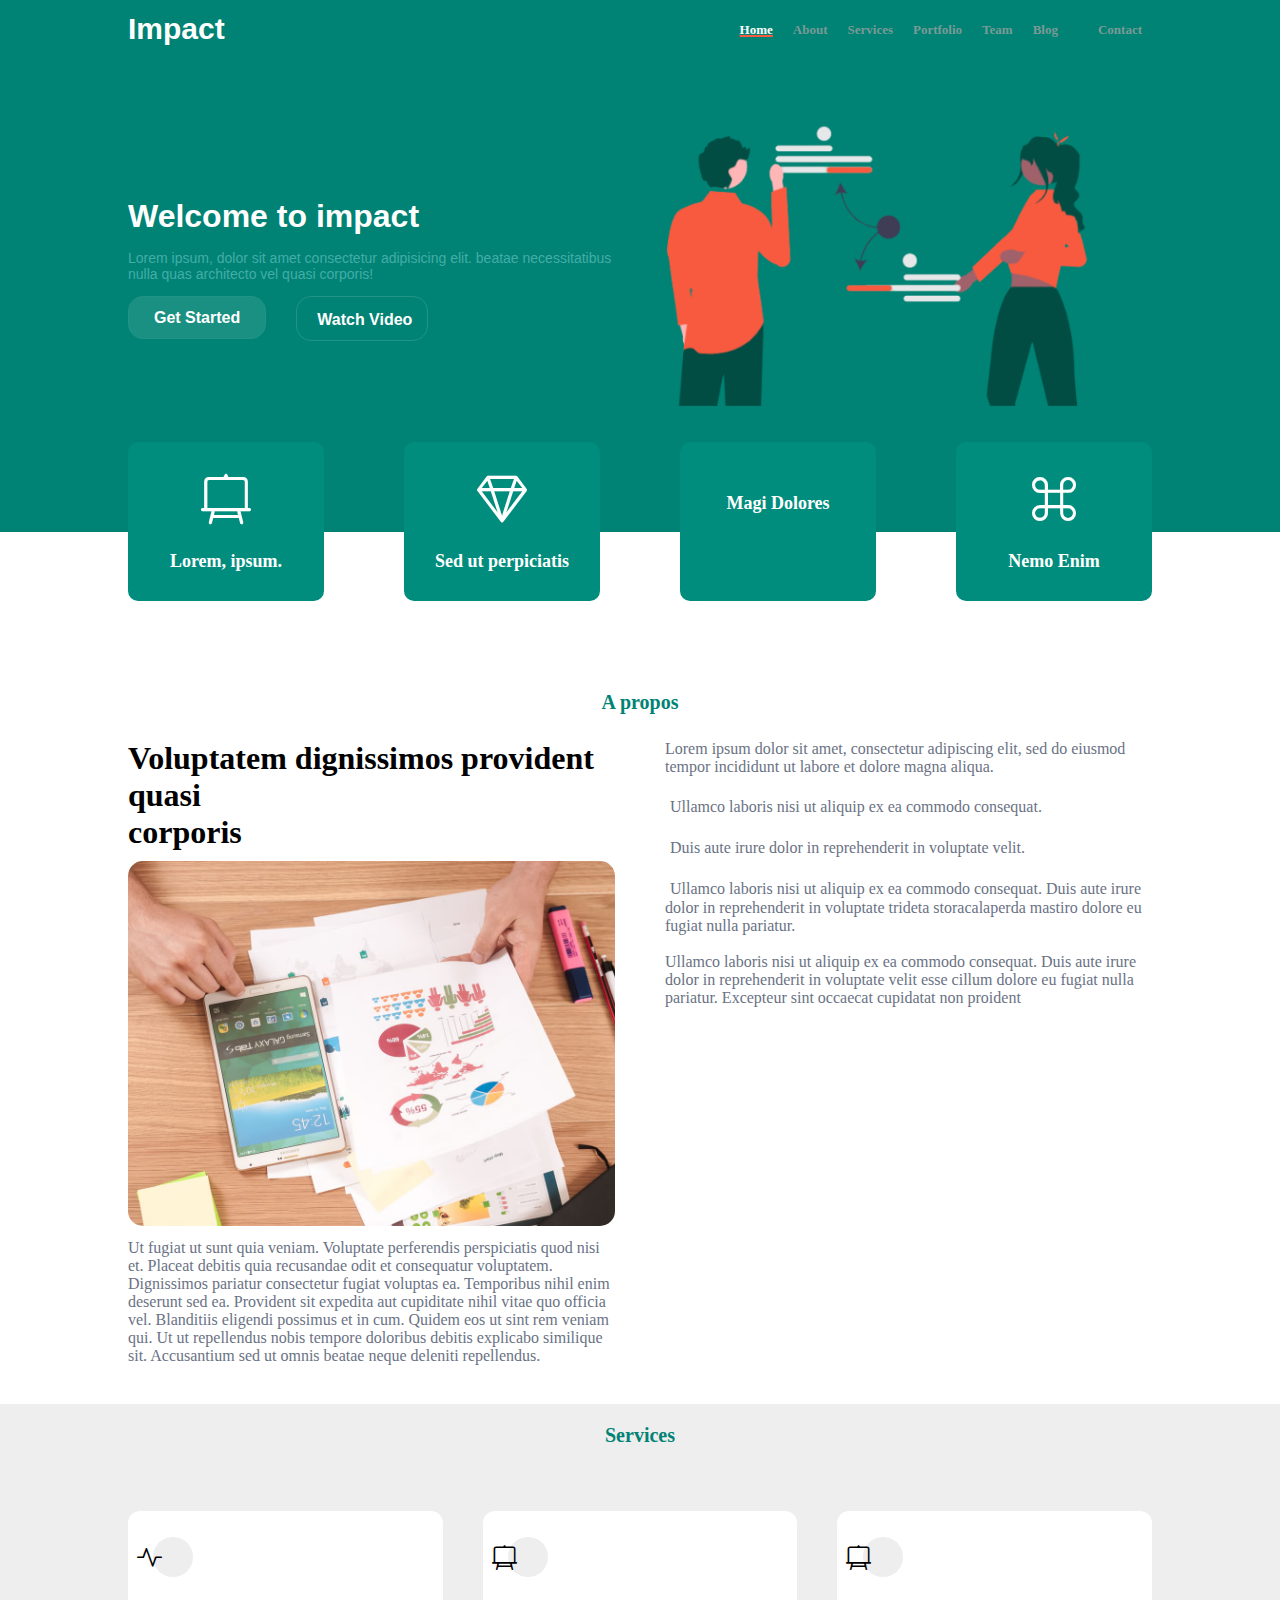
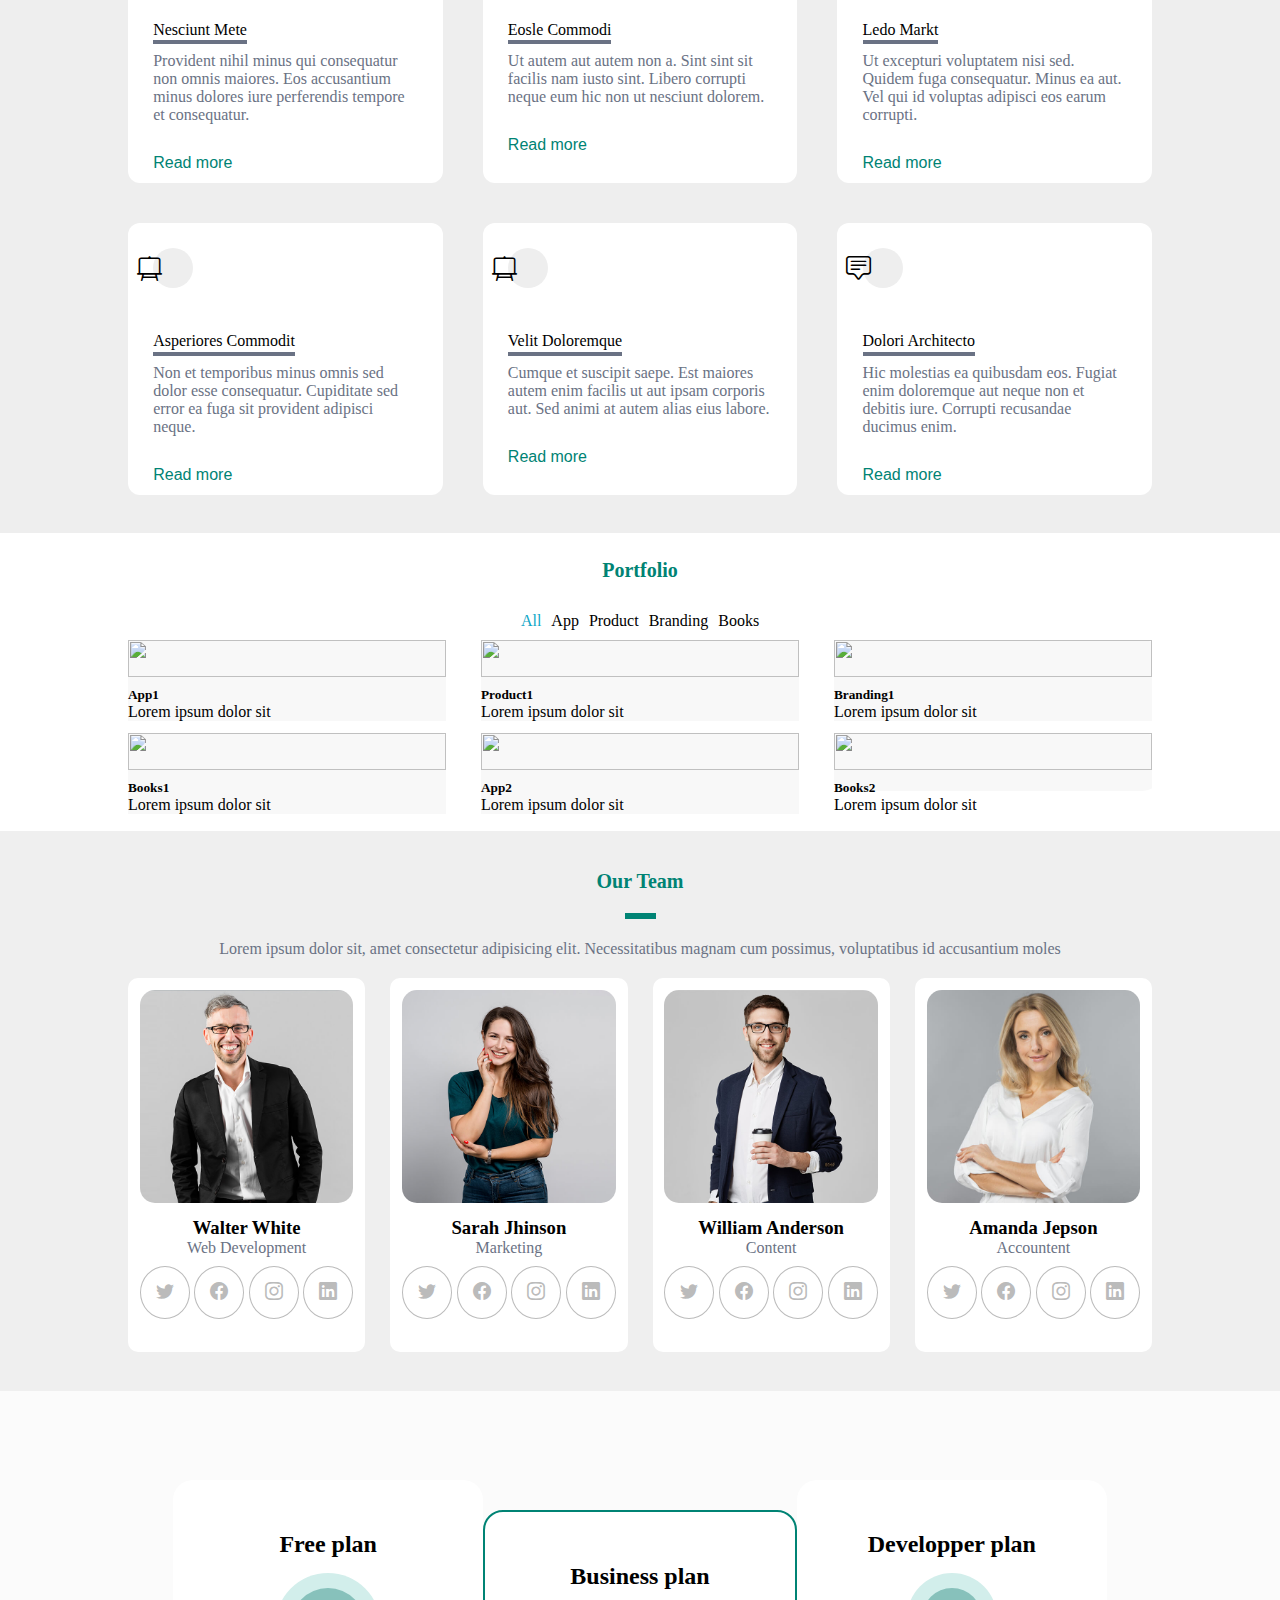
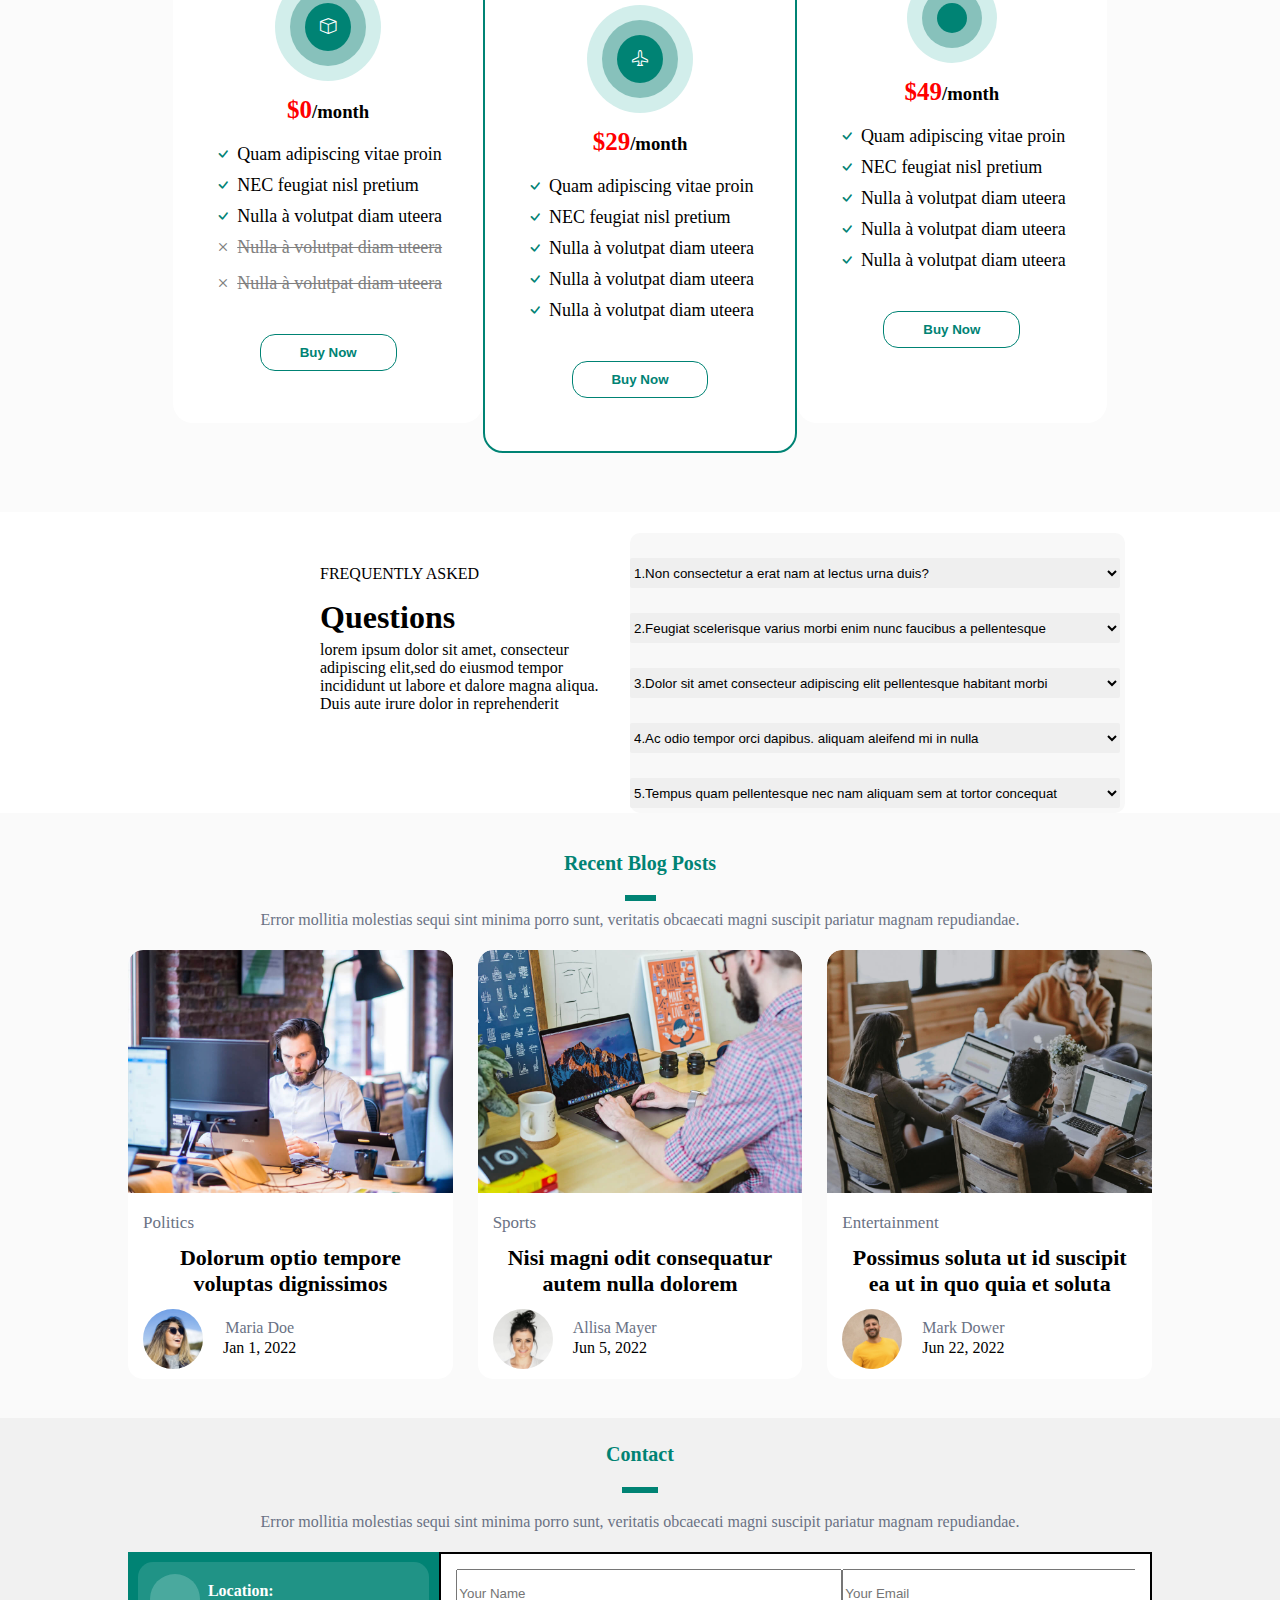
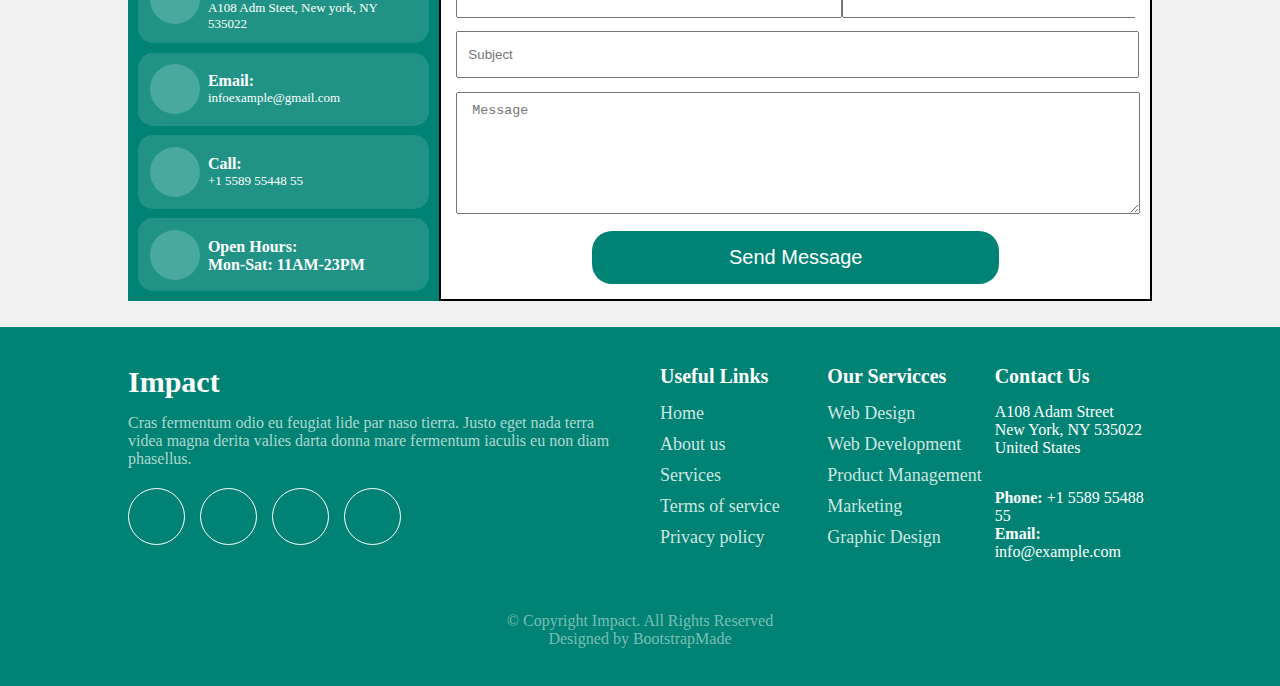
==== commit d053a620: "mdf by Noel" ====
--- a/home/index.html
+++ b/home/index.html
@@ -9,26 +9,18 @@
     <link rel="stylesheet" href="./index.css">
     <link rel="stylesheet" href="../style/portfolio.css">
     <link rel="stylesheet" href="../blog/blog.css">
-    <!-- <link rel="stylesheet" href="../style/our_team.css"> -->
     <link rel="stylesheet" href="../style/contact.css">
     <link rel="stylesheet" href="../style/pricing.css">
     <link rel="stylesheet" href="../style/team.css">
+<<<<<<< HEAD
+=======
     <link rel="stylesheet" href="../style/stylBtn.css">
     <link rel="stylesheet" href="../style/FAQ.css">
+>>>>>>> 4952f57df0253c386851388afb15ad52332280ed
     <title>Home</title>
 </head>
 
 <body>
-
-    <!-- Bouton pour remonter -->
-
-    <div class="btn">
-        <!-- <i class="bi bi-arrow-up"></i> -->
-        <svg xmlns="http://www.w3.org/2000/svg" width="16" height="16" fill="currentColor" class="bi bi-arrow-up-circle" viewBox="0 0 16 16">
-            <path fill-rule="evenodd" d="M1 8a7 7 0 1 0 14 0A7 7 0 0 0 1 8zm15 0A8 8 0 1 1 0 8a8 8 0 0 1 16 0zm-7.5 3.5a.5.5 0 0 1-1 0V5.707L5.354 7.854a.5.5 0 1 1-.708-.708l3-3a.5.5 0 0 1 .708 0l3 3a.5.5 0 0 1-.708.708L8.5 5.707V11.5z"/>
-        </svg>
-    </div>
-
     <!-- section header -->
     <header>
         <nav class="navContainer">
@@ -392,52 +384,184 @@
 
         <!-- Section Pricing -->
         <section class="sectionPricing">
-            <div class="cont-grid-flex-2">
-                <div class="divFP">
-                    <h2>Free plan</h2>
-                    <div class="divblusha"><i class="bi bi-box"></i>
-                    </div>
-                    <h3 class="titrPan">0 $ /month</h3>
-                    <ul id="liste-item1">
-                        <li>Quam adipiscing vitae proin</li>
-                        <li>Quam adipiscing vitae proin</li>
-                        <li>Quam adipiscing vitae proin</li>
-                        <li>Quam adipiscing vitae proin</li>
-                    </ul>
-                    <!-- <p id="ptxt"><i class="bi bi-check"></i>Quam adipiscing vitae proin<br>
-                        <span><i class="bi bi-check"></i>NEC feugiat nisl pretium</span><br>
-                        <span><i class="bi bi-check"></i>Nulla à volutpat diam uteera</span><br>
-                        <span id="abarer"><i class="bi bi-x"></i>Pharetra massa massa ultricies</span><br>
-                        <span id="abarer"><i class="bi bi-x"></i>Massa ultricies mi quis hendrerit</pan>
-                    </p> -->
-                    <button>Buy Now</button>
-                </div>
-                <div class="divBP">
-                    <h2>Business plan</h2>
-                    <div class="divblusha"><i class="bi bi-airplane-fill"></i>
-                    </div>
-                    <h3 class="titrPan">
-                        </h3class>29 $ /month</h3>
-                    <p id="ptxt"><i class="bi bi-check"></i>Quam adipiscing vitae proin<br>
-                        <span><i class="bi bi-check"></i>NEC feugiat nisl pretium</span><br>
-                        <span><i class="bi bi-check"></i>Nulla à volutpat diam uteera</span><br>
-                        <span><i class="bi bi-check"></i>Pharetra massa massa ultricies</span><br>
-                        <span><i class="bi bi-check"></i>Massa ultricies mi quis hendrerit</pan>
-                    </p>
-                    <button>Buy Now</button>
-                </div>
-                <div class="divDP">
-                    <h2>Developer plan</h2>
-                    <div class="divblusha"><i class="bi bi-send-fill"></i>
-                    </div>
-                    <h3 class="titrPan">0 $ /month</h3>
-                    <p id="ptxt"><i class="bi bi-check"></i>Quam adipiscing vitae proin<br>
-                        <span><i class="bi bi-check"></i>NEC feugiat nisl pretium</span><br>
-                        <span><i class="bi bi-check"></i>Nulla à volutpat diam uteera</span><br>
-                        <span><i class="bi bi-check"></i>Pharetra massa massa ultricies</span><br>
-                        <span><i class="bi bi-check"></i>Massa ultricies mi quis hendrerit</pan>
-                    </p>
-                    <button>Buy Now</button>
+            <div class="pricingContainer">
+                <div class="price">
+                    <h2 class="priceTitre">Free plan</h2>
+                    <div class="priceIcon">
+                        <div class="cercle0">
+                            <div class="cercle">
+                                <div class="cercle1">
+                                    <i class="bi bi-box"></i>
+                                </div>
+                            </div>
+                        </div>
+                    </div>
+                    <h3 class="titrePan"><span>$0</span>/month</h3>
+                    <div class="price1">
+                        <div class="prices">
+                            <div class="icon">
+                                <i class="bi bi-check"></i>
+                            </div>
+                            <div class="text">
+                                <p>Quam adipiscing vitae proin</p>
+                            </div>
+                        </div>
+                        <div class="prices">
+                            <div class="icon">
+                                <i class="bi bi-check"></i>
+                            </div>
+                            <div class="text">
+                                <p>NEC feugiat nisl pretium</p>
+                            </div>
+                        </div>
+                        <div class="prices">
+                            <div class="icon">
+                                <i class="bi bi-check"></i>
+                            </div>
+                            <div class="text">
+                                <p>Nulla à volutpat diam uteera</p>
+                            </div>
+                        </div>
+                    </div>
+                    <div class="price2">
+                        <div class="prices">
+                            <div class="icon">
+                                <i class="bi bi-x"></i>
+                            </div>
+                            <div class="text">
+                                <p>Nulla à volutpat diam uteera</p>
+                            </div>
+                        </div>
+                        <div class="prices">
+                            <div class="icon">
+                                <i class="bi bi-x"></i>
+                            </div>
+                            <div class="text">
+                                <p>Nulla à volutpat diam uteera</p>
+                            </div>
+                        </div>
+                    </div>
+                    <div class="boutonPrice">
+                        <button>Buy Now</button>
+                    </div>
+                </div>
+
+                <div class="price central">
+                    <h2 class="priceTitre">Business plan</h2>
+                    <div class="priceIcon">
+                        <div class="cercle0">
+                            <div class="cercle">
+                                <div class="cercle1">
+                                    <i class="bi bi-airplane"></i>
+                                </div>
+                            </div>
+                        </div>
+                    </div>
+                    <h3 class="titrePan"><span>$29</span>/month</h3>
+                    <div class="price1">
+                        <div class="prices">
+                            <div class="icon">
+                                <i class="bi bi-check"></i>
+                            </div>
+                            <div class="text">
+                                <p>Quam adipiscing vitae proin</p>
+                            </div>
+                        </div>
+                        <div class="prices">
+                            <div class="icon">
+                                <i class="bi bi-check"></i>
+                            </div>
+                            <div class="text">
+                                <p>NEC feugiat nisl pretium</p>
+                            </div>
+                        </div>
+                        <div class="prices">
+                            <div class="icon">
+                                <i class="bi bi-check"></i>
+                            </div>
+                            <div class="text">
+                                <p>Nulla à volutpat diam uteera</p>
+                            </div>
+                        </div>
+                        <div class="prices">
+                            <div class="icon">
+                                <i class="bi bi-check"></i>
+                            </div>
+                            <div class="text">
+                                <p>Nulla à volutpat diam uteera</p>
+                            </div>
+                        </div>
+                        <div class="prices">
+                            <div class="icon">
+                                <i class="bi bi-check"></i>
+                            </div>
+                            <div class="text">
+                                <p>Nulla à volutpat diam uteera</p>
+                            </div>
+                        </div>
+                    </div>
+                    <div class="boutonPrice">
+                        <button>Buy Now</button>
+                    </div>
+                </div>
+
+                <div class="price">
+                    <h2 class="priceTitre">Developper plan</h2>
+                    <div class="priceIcon">
+                        <div class="cercle0">
+                            <div class="cercle">
+                                <div class="cercle1">
+                                    <i class="fa-solid fa-paper-plane" style="color: #ffffff;"></i>
+                                </div>
+                            </div>
+                        </div>
+                    </div>
+                    <h3 class="titrePan"><span>$49</span>/month</h3>
+                    <div class="price1">
+                        <div class="prices">
+                            <div class="icon">
+                                <i class="bi bi-check"></i>
+                            </div>
+                            <div class="text">
+                                <p>Quam adipiscing vitae proin</p>
+                            </div>
+                        </div>
+                        <div class="prices">
+                            <div class="icon">
+                                <i class="bi bi-check"></i>
+                            </div>
+                            <div class="text">
+                                <p>NEC feugiat nisl pretium</p>
+                            </div>
+                        </div>
+                        <div class="prices">
+                            <div class="icon">
+                                <i class="bi bi-check"></i>
+                            </div>
+                            <div class="text">
+                                <p>Nulla à volutpat diam uteera</p>
+                            </div>
+                        </div>
+                        <div class="prices">
+                            <div class="icon">
+                                <i class="bi bi-check"></i>
+                            </div>
+                            <div class="text">
+                                <p>Nulla à volutpat diam uteera</p>
+                            </div>
+                        </div>
+                        <div class="prices">
+                            <div class="icon">
+                                <i class="bi bi-check"></i>
+                            </div>
+                            <div class="text">
+                                <p>Nulla à volutpat diam uteera</p>
+                            </div>
+                        </div>
+                    </div>
+                    <div class="boutonPrice">
+                        <button>Buy Now</button>
+                    </div>
                 </div>
             </div>
         </section>
--- a/home/index.css
+++ b/home/index.css
@@ -188,7 +188,6 @@
     border: 1px solid #229486 !important;
     color: var(--blanc);
     font-size: 18px;
-    /* width: 90%; */
 }
 
 header .menuContainer .descript .watch button {
@@ -199,7 +198,7 @@
     font-weight: bold;
     color: var(--blanc);
     font-size: 18px;
-    /* width: 90%; */
+
 }
 
 header .menuContainer .descript .watch button i{
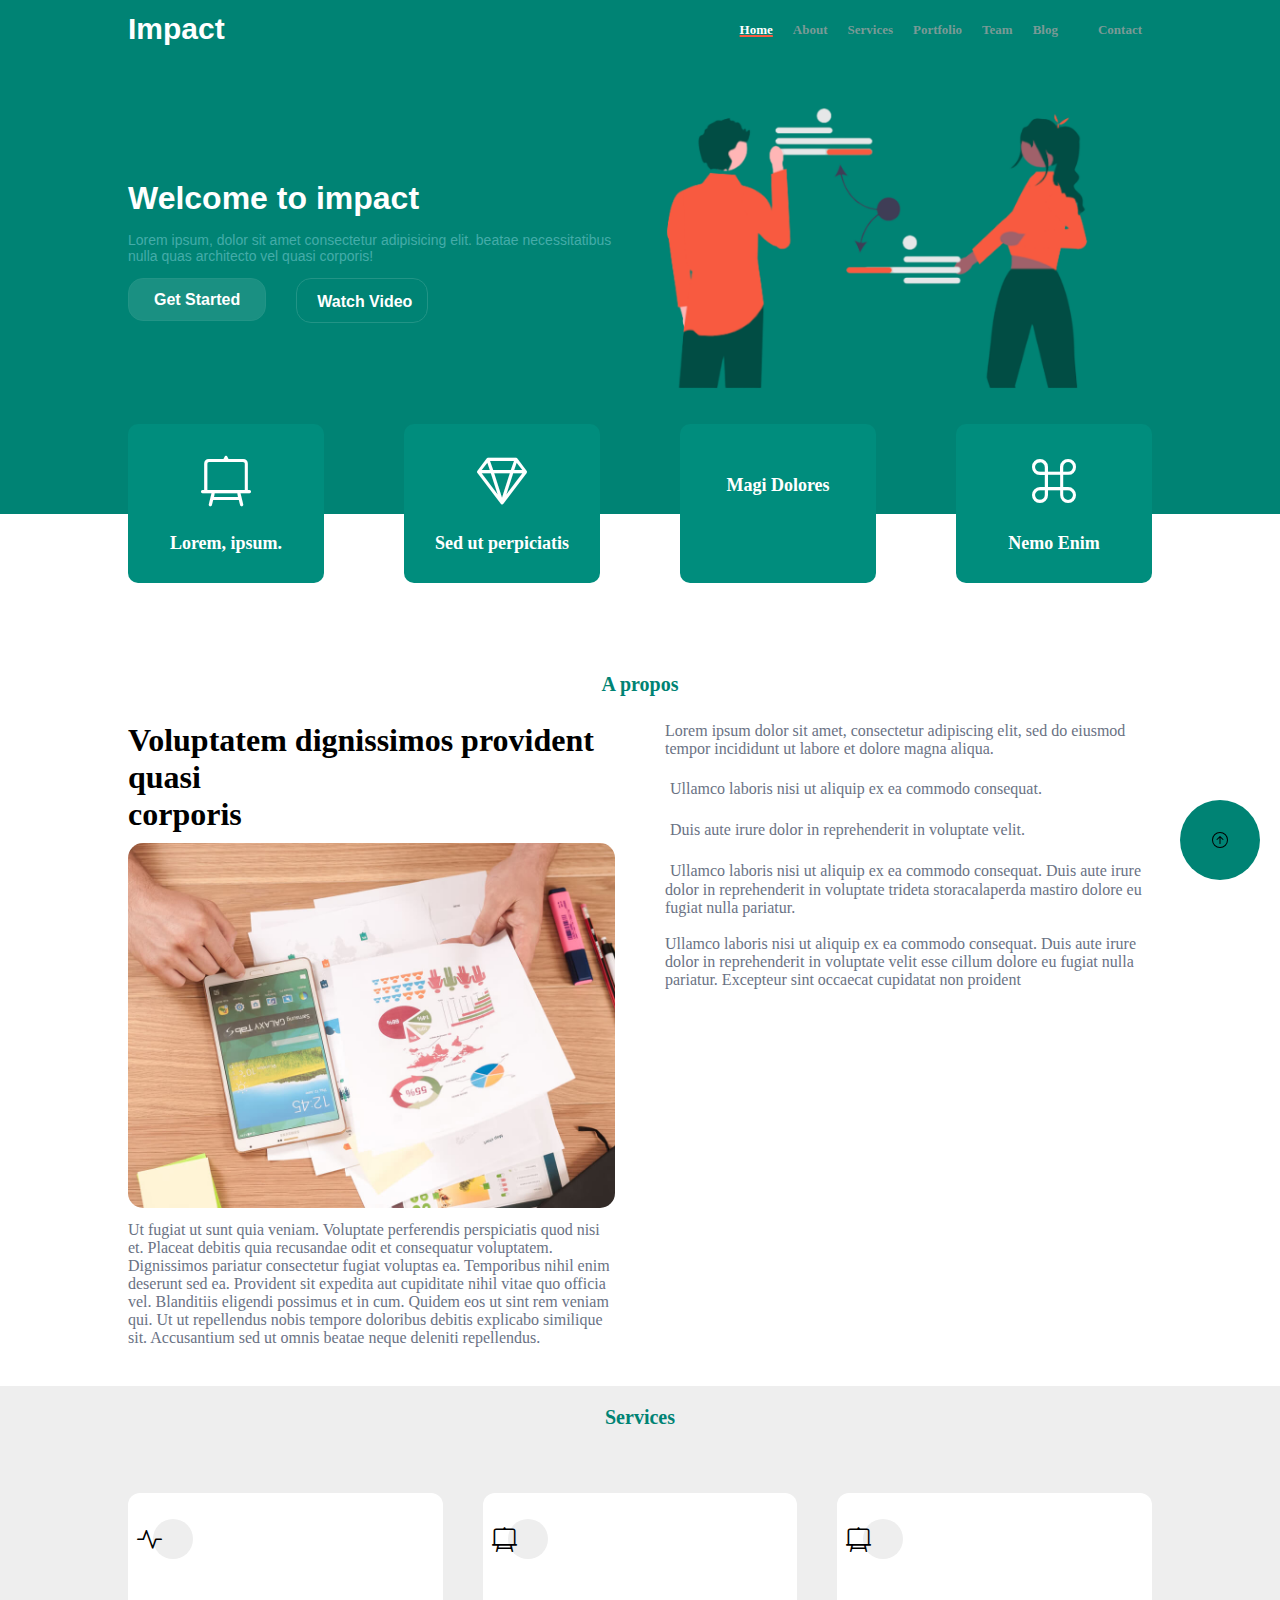
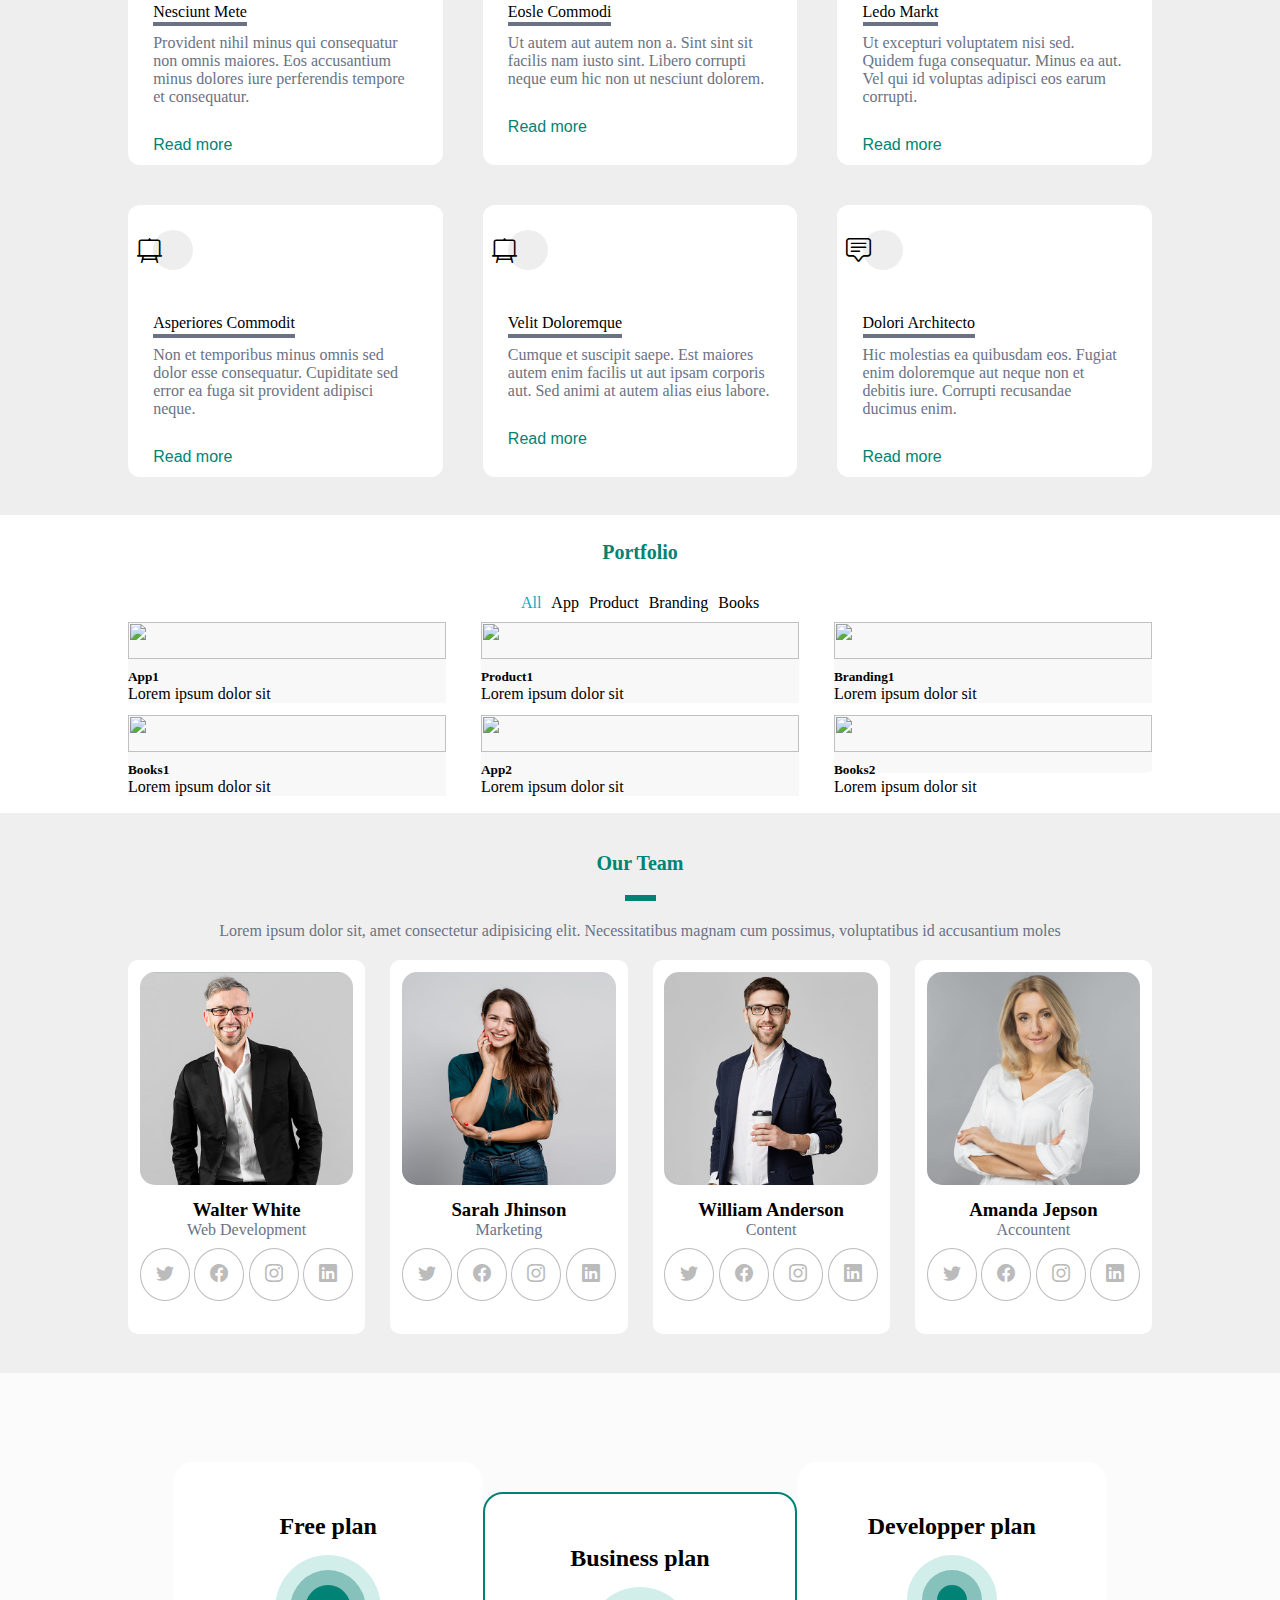
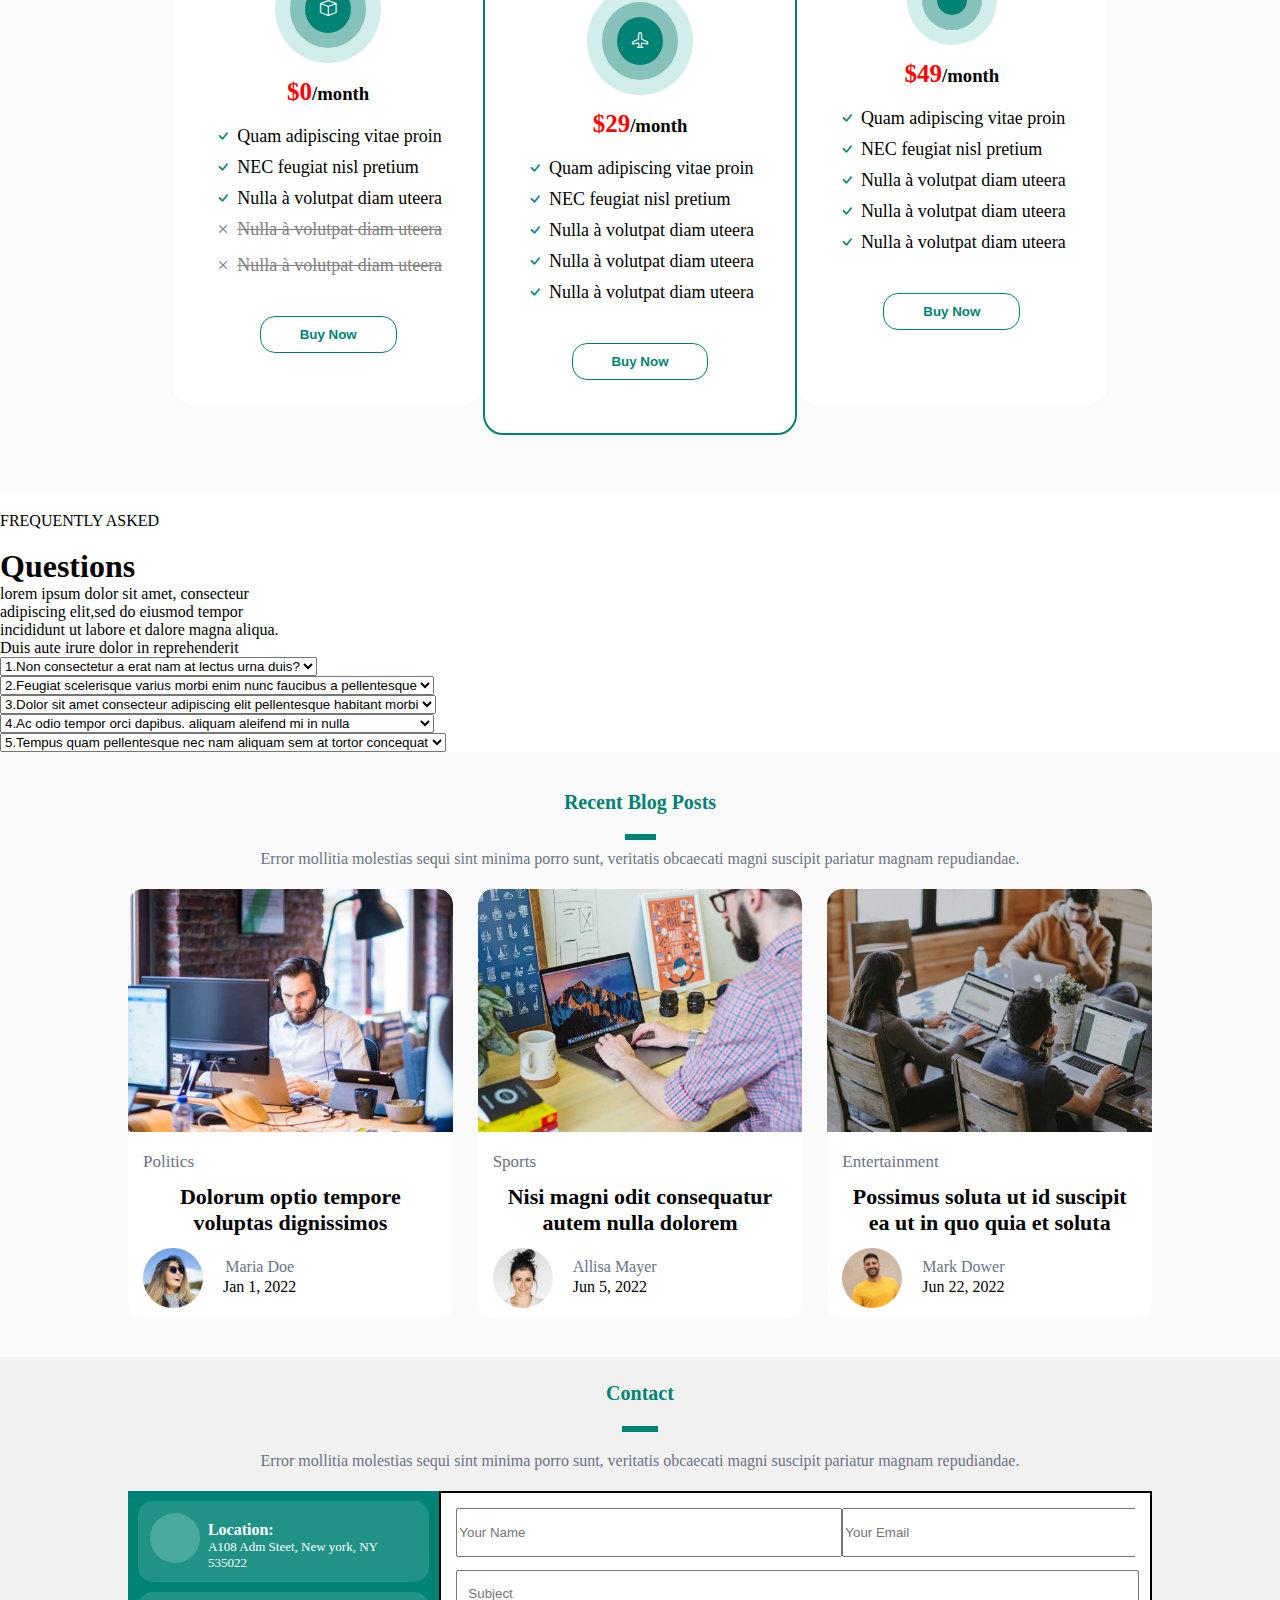
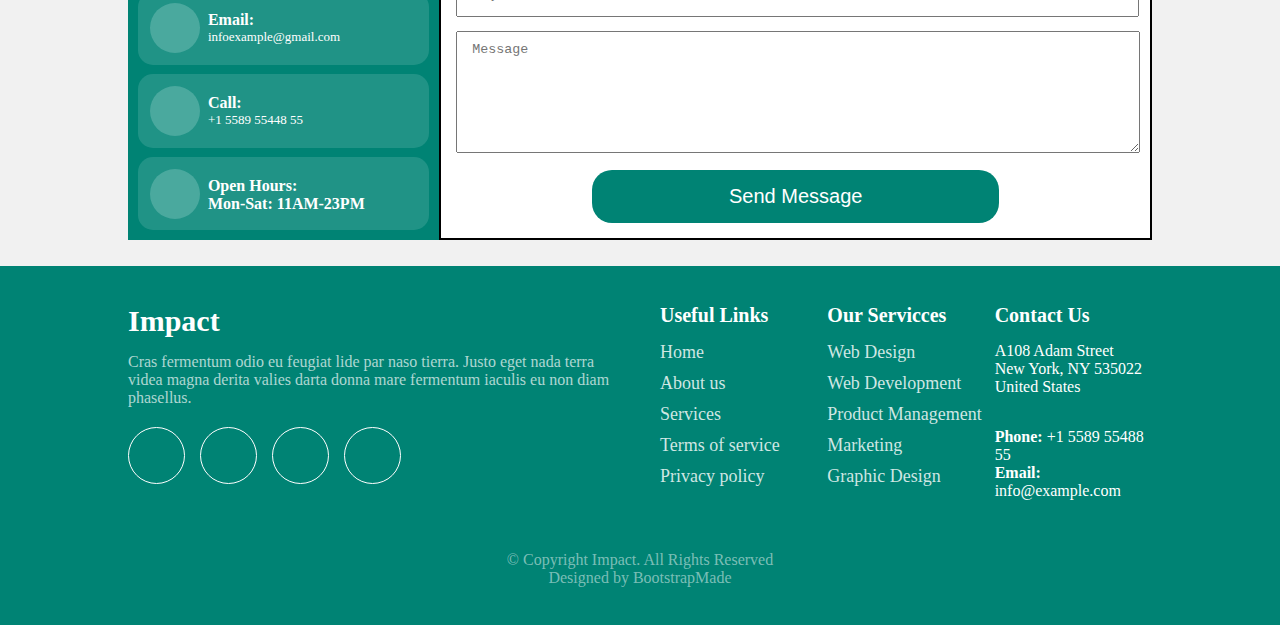
==== commit 10b77b31: "Ajout bouton pour remonter" ====
--- a/home/index.html
+++ b/home/index.html
@@ -12,15 +12,21 @@
     <link rel="stylesheet" href="../style/contact.css">
     <link rel="stylesheet" href="../style/pricing.css">
     <link rel="stylesheet" href="../style/team.css">
-<<<<<<< HEAD
-=======
     <link rel="stylesheet" href="../style/stylBtn.css">
-    <link rel="stylesheet" href="../style/FAQ.css">
->>>>>>> 4952f57df0253c386851388afb15ad52332280ed
     <title>Home</title>
 </head>
 
 <body>
+    <!-- Bouton pour remonter -->
+    <div class="btn">
+        <!-- <i class="bi bi-arrow-up"></i> -->
+        <svg xmlns="http://www.w3.org/2000/svg" width="16" height="16" fill="currentColor" class="bi bi-arrow-up-circle"
+            viewBox="0 0 16 16">
+            <path fill-rule="evenodd"
+                d="M1 8a7 7 0 1 0 14 0A7 7 0 0 0 1 8zm15 0A8 8 0 1 1 0 8a8 8 0 0 1 16 0zm-7.5 3.5a.5.5 0 0 1-1 0V5.707L5.354 7.854a.5.5 0 1 1-.708-.708l3-3a.5.5 0 0 1 .708 0l3 3a.5.5 0 0 1-.708.708L8.5 5.707V11.5z" />
+        </svg>
+    </div>
+
     <!-- section header -->
     <header>
         <nav class="navContainer">
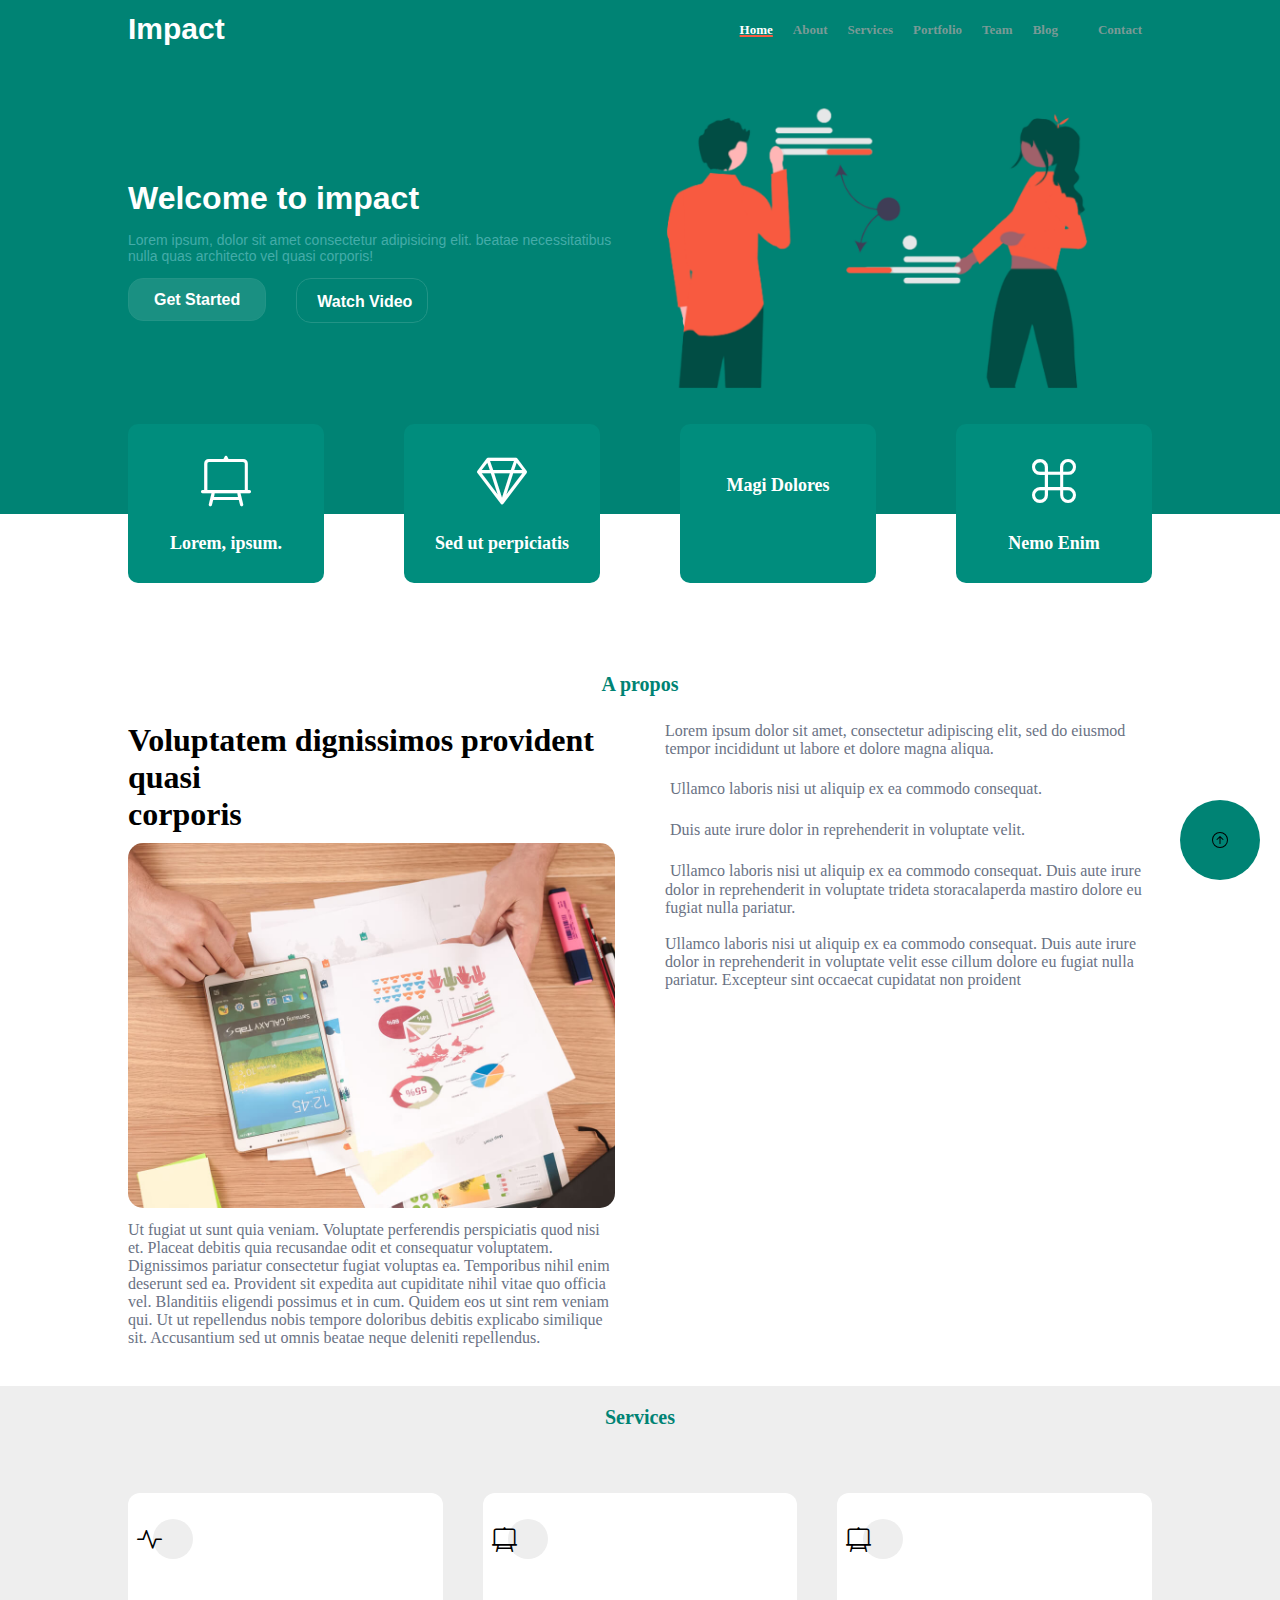
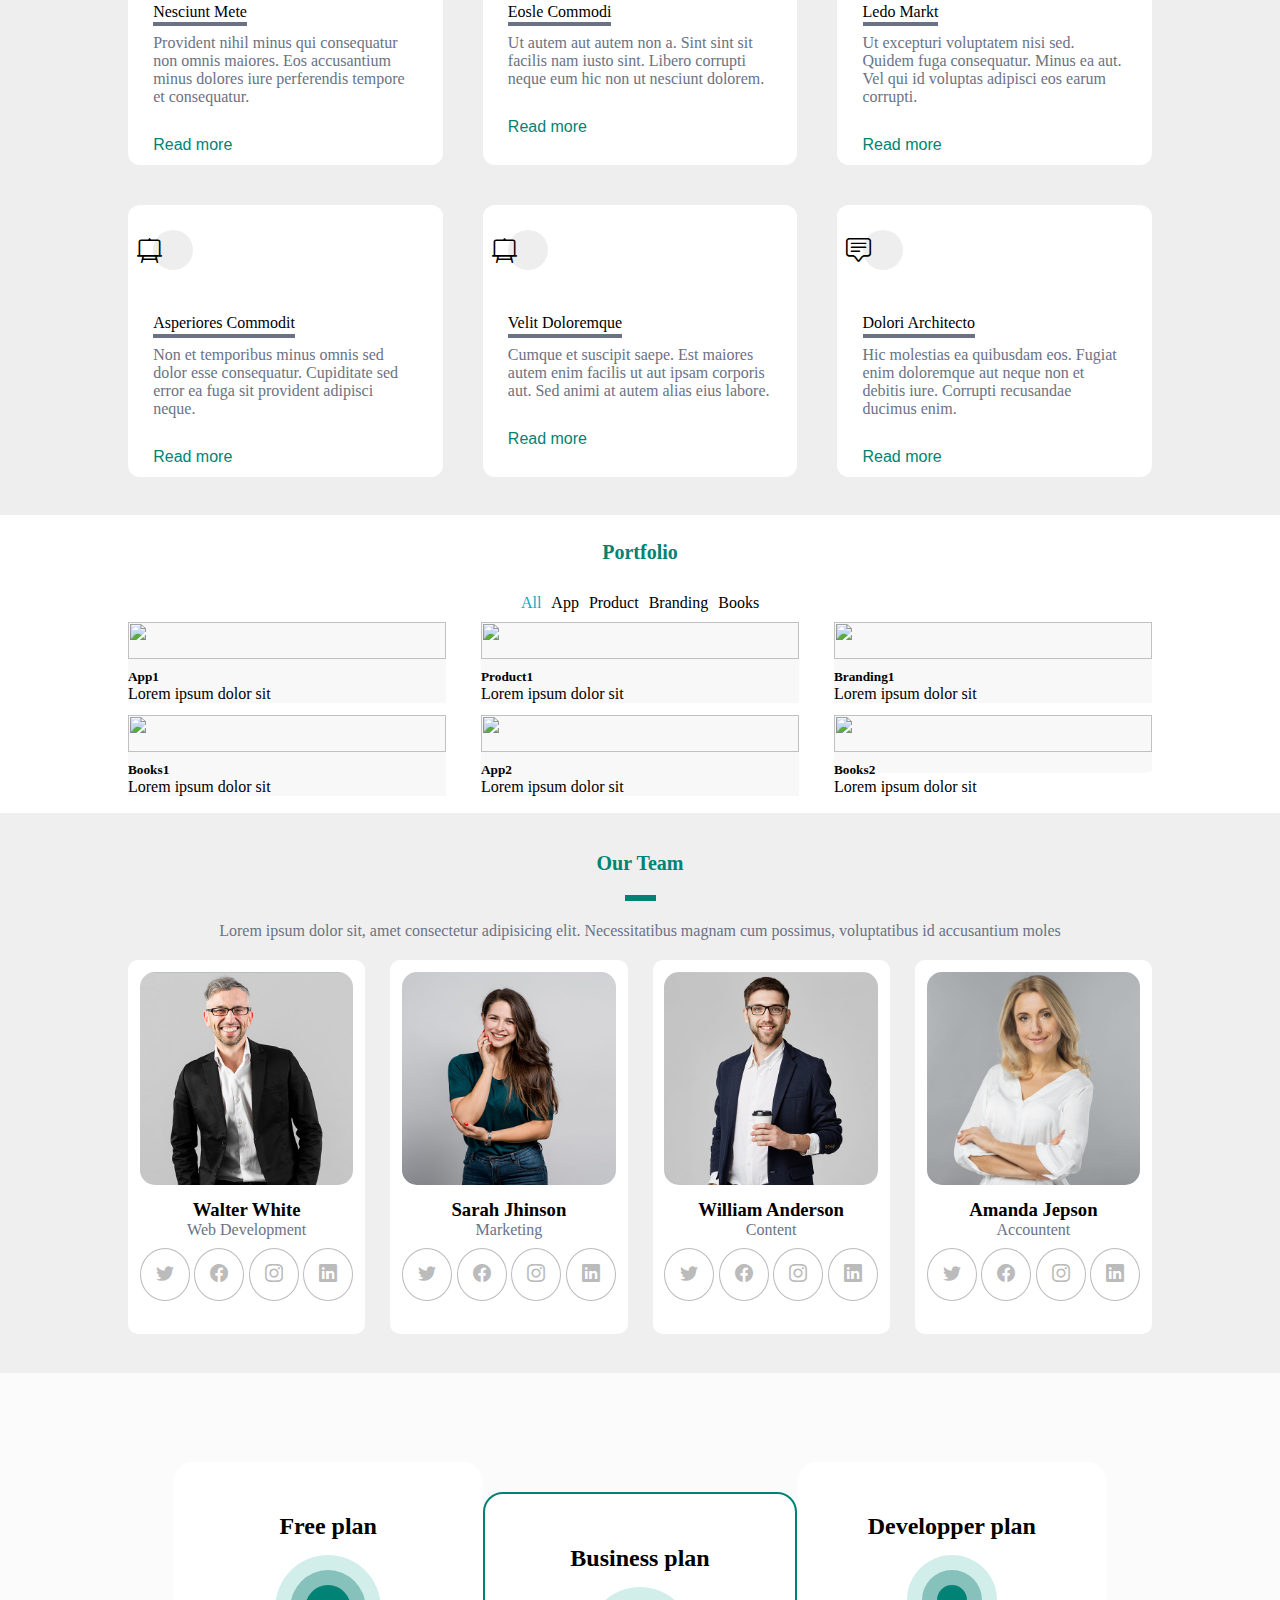
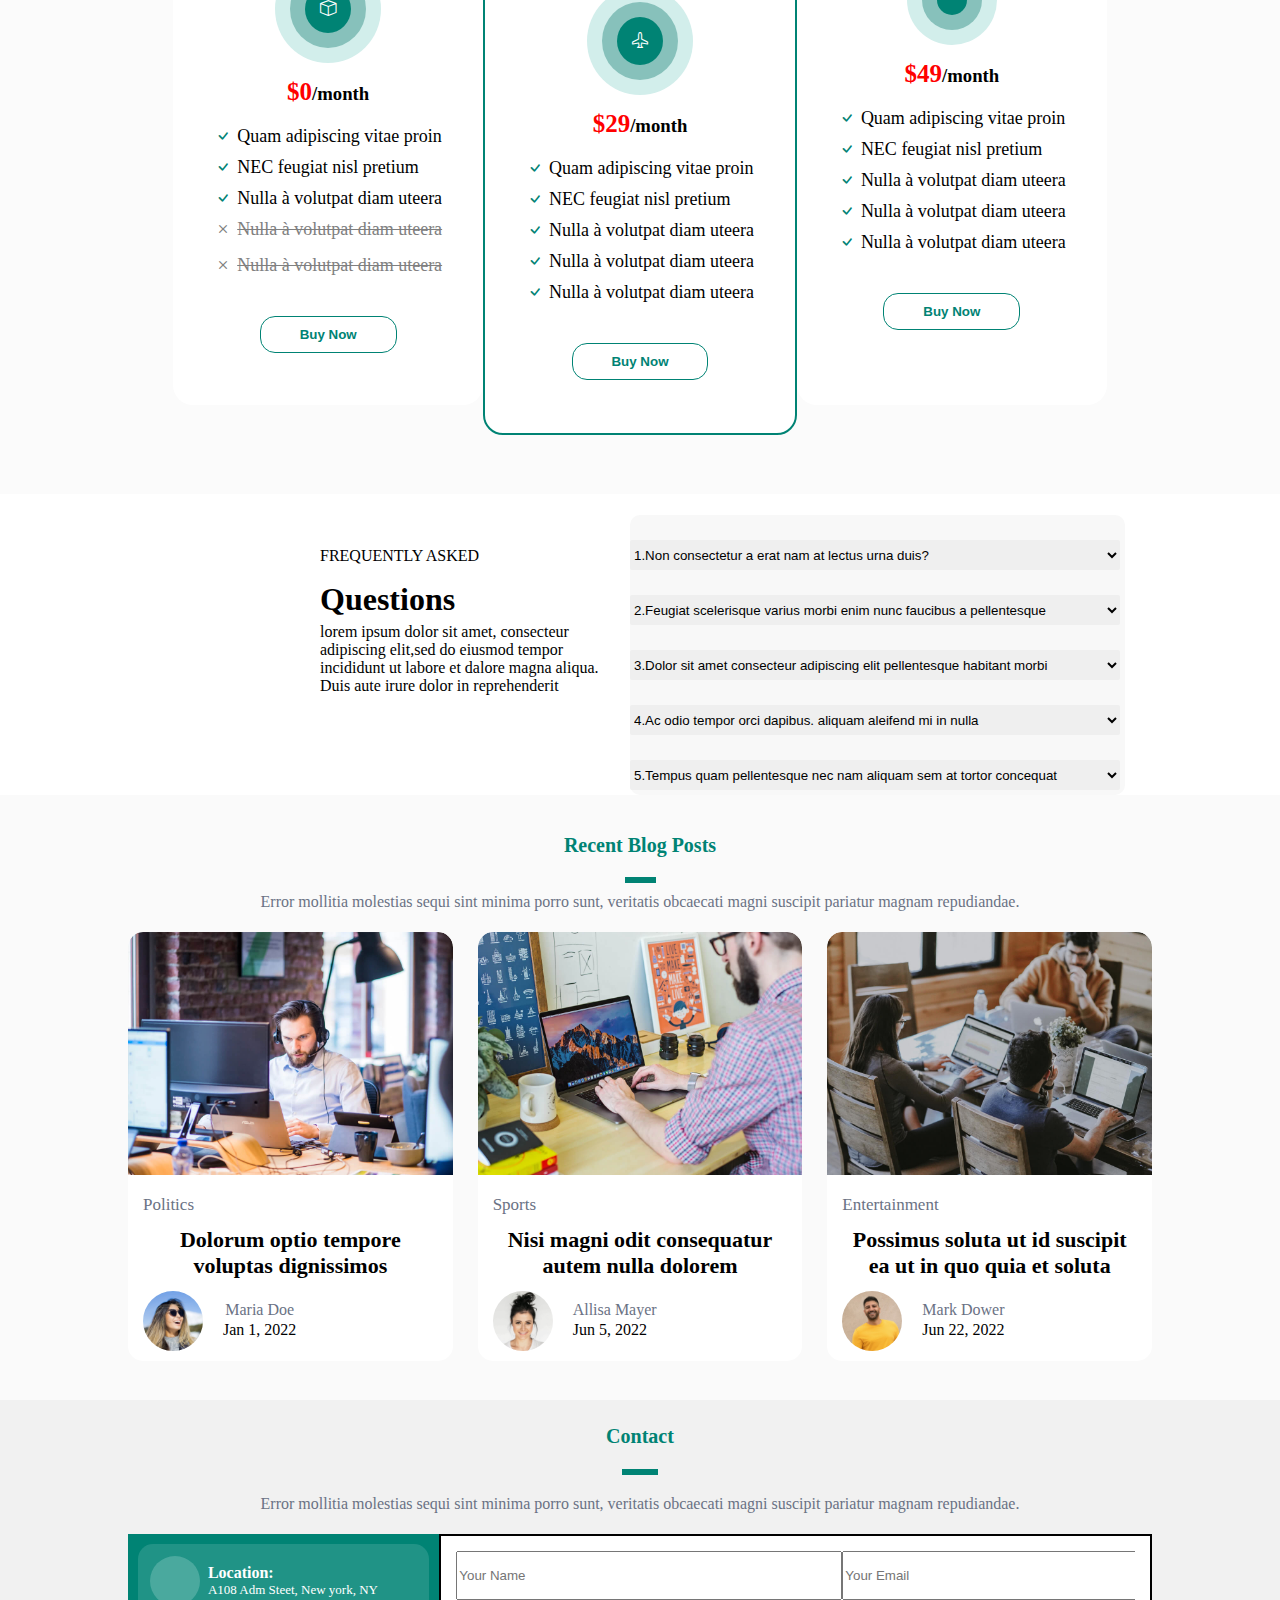
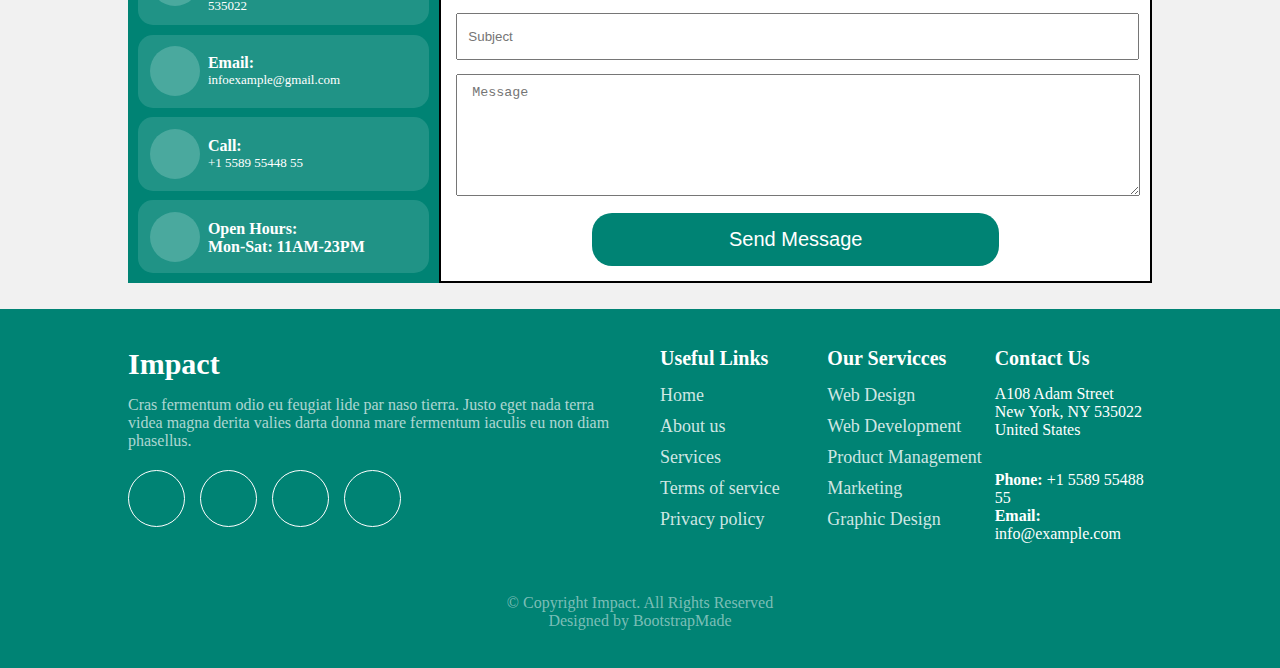
==== commit 36c0d49a: "ajout de faq.css" ====
--- a/home/index.html
+++ b/home/index.html
@@ -13,6 +13,7 @@
     <link rel="stylesheet" href="../style/pricing.css">
     <link rel="stylesheet" href="../style/team.css">
     <link rel="stylesheet" href="../style/stylBtn.css">
+    <link rel="stylesheet" href="../style/FAQ.css">
     <title>Home</title>
 </head>
 
--- a/style/FAQ.css
+++ b/style/FAQ.css
@@ -0,0 +1,113 @@
+
+* {
+     /* border:  solid red;  */
+}
+
+.aligné{
+    justify-content: center;
+    align-items: center;
+    margin-left: 610px;
+    margin-top: 5px;
+   
+}
+/* .num{
+    color: #008374;
+} */
+.tall{
+    margin-left: -290px;
+    margin-top: 50px;
+}
+.num{
+    color: #008374;
+}
+.vert{
+    color: #008374;
+}
+.pall{
+    margin-bottom: -2px;
+    margin-top: -20px;
+}
+.pull{
+    margin-top: 5px;
+}
+.mal{
+    margin-left: -450px;
+}
+.pole{
+    margin-left: 20px;
+    margin-top: -180px;
+    border-radius: 10px;
+    text-shadow: 12px;
+    background-color: #F8F8F8;
+    width: 495px;
+    height: 220px;
+    align-items: center;
+    padding-bottom: 60px;
+}
+.fatima{
+    height: 30px;
+    width: 490px;
+    margin-top: 25px;
+    border: none;
+    border-radius: 2px;
+    box-shadow: 50%;
+
+}
+.faty{
+    height: 30px;
+    width: 490px;
+    margin-top: 25px;
+    border: none;
+    border-radius: 2px;
+    box-shadow: 12px;
+}
+.salue{
+    height: 30px;
+    width: 490px;
+    margin-top: 25px;
+    border: none;
+    border-radius: 2px;
+    box-shadow: 12px;
+}
+.mot{
+    height: 30px;
+    width: 490px;
+    margin-top: 25px;
+    border: none;
+    border-radius: 2px;
+    box-shadow: 12px;
+}
+.male{
+    height: 30px;
+    width: 490px;
+    margin-top: 25px;
+    border: none;
+    border-radius: 2px;
+    box-shadow: 50px;
+}
+@media (max-width: 1000px){ 
+    .pull{
+         padding: 0;
+         margin: auto;
+         width: 100%;
+        }
+    }
+@media (max-width: 1000px){ 
+    .aligné{
+        display: grid;
+        flex-direction: column;
+        width: 100%;
+        padding: 0;
+        margin: auto;
+        }  
+@media (max-width: 1000px){
+     .pall{
+         width: 100%;
+         padding: 0;
+        margin: auto;
+    } 
+} 
+}
+.mange{
+    margin-top: 5px;
+}
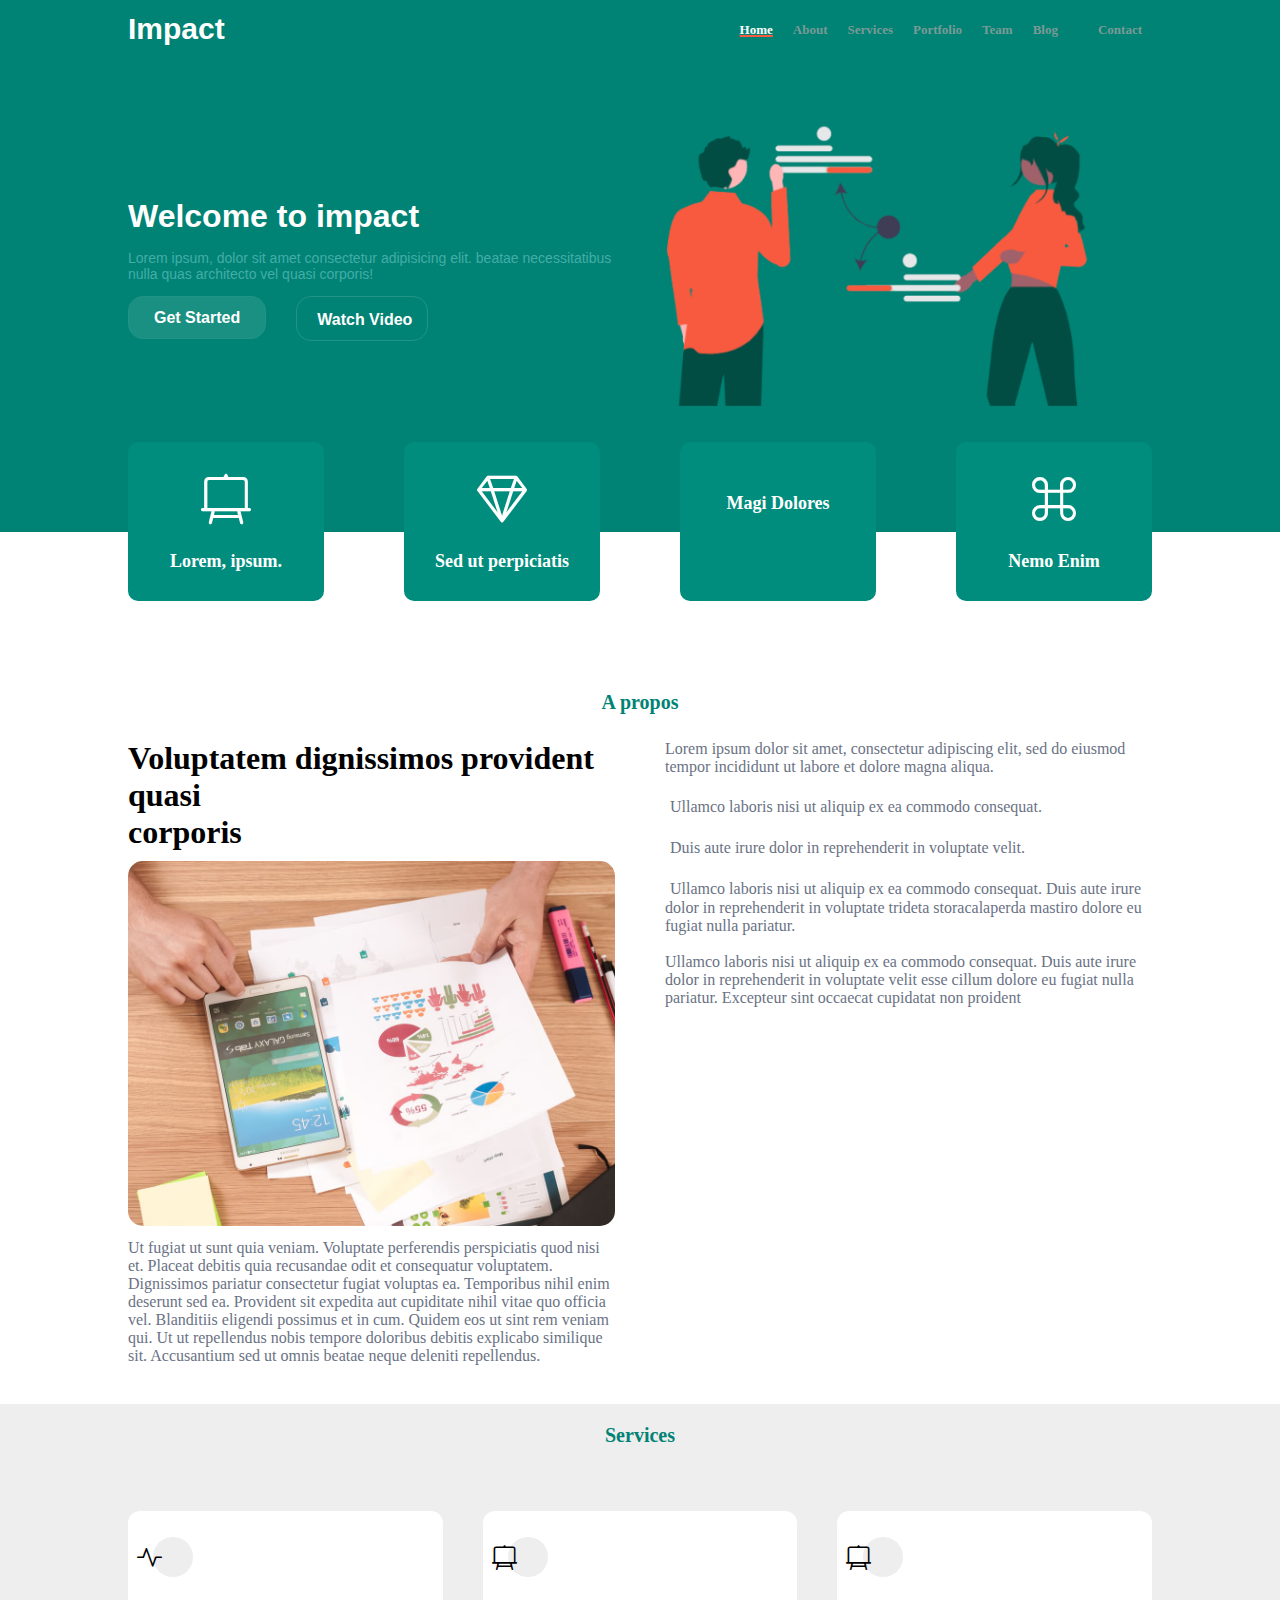
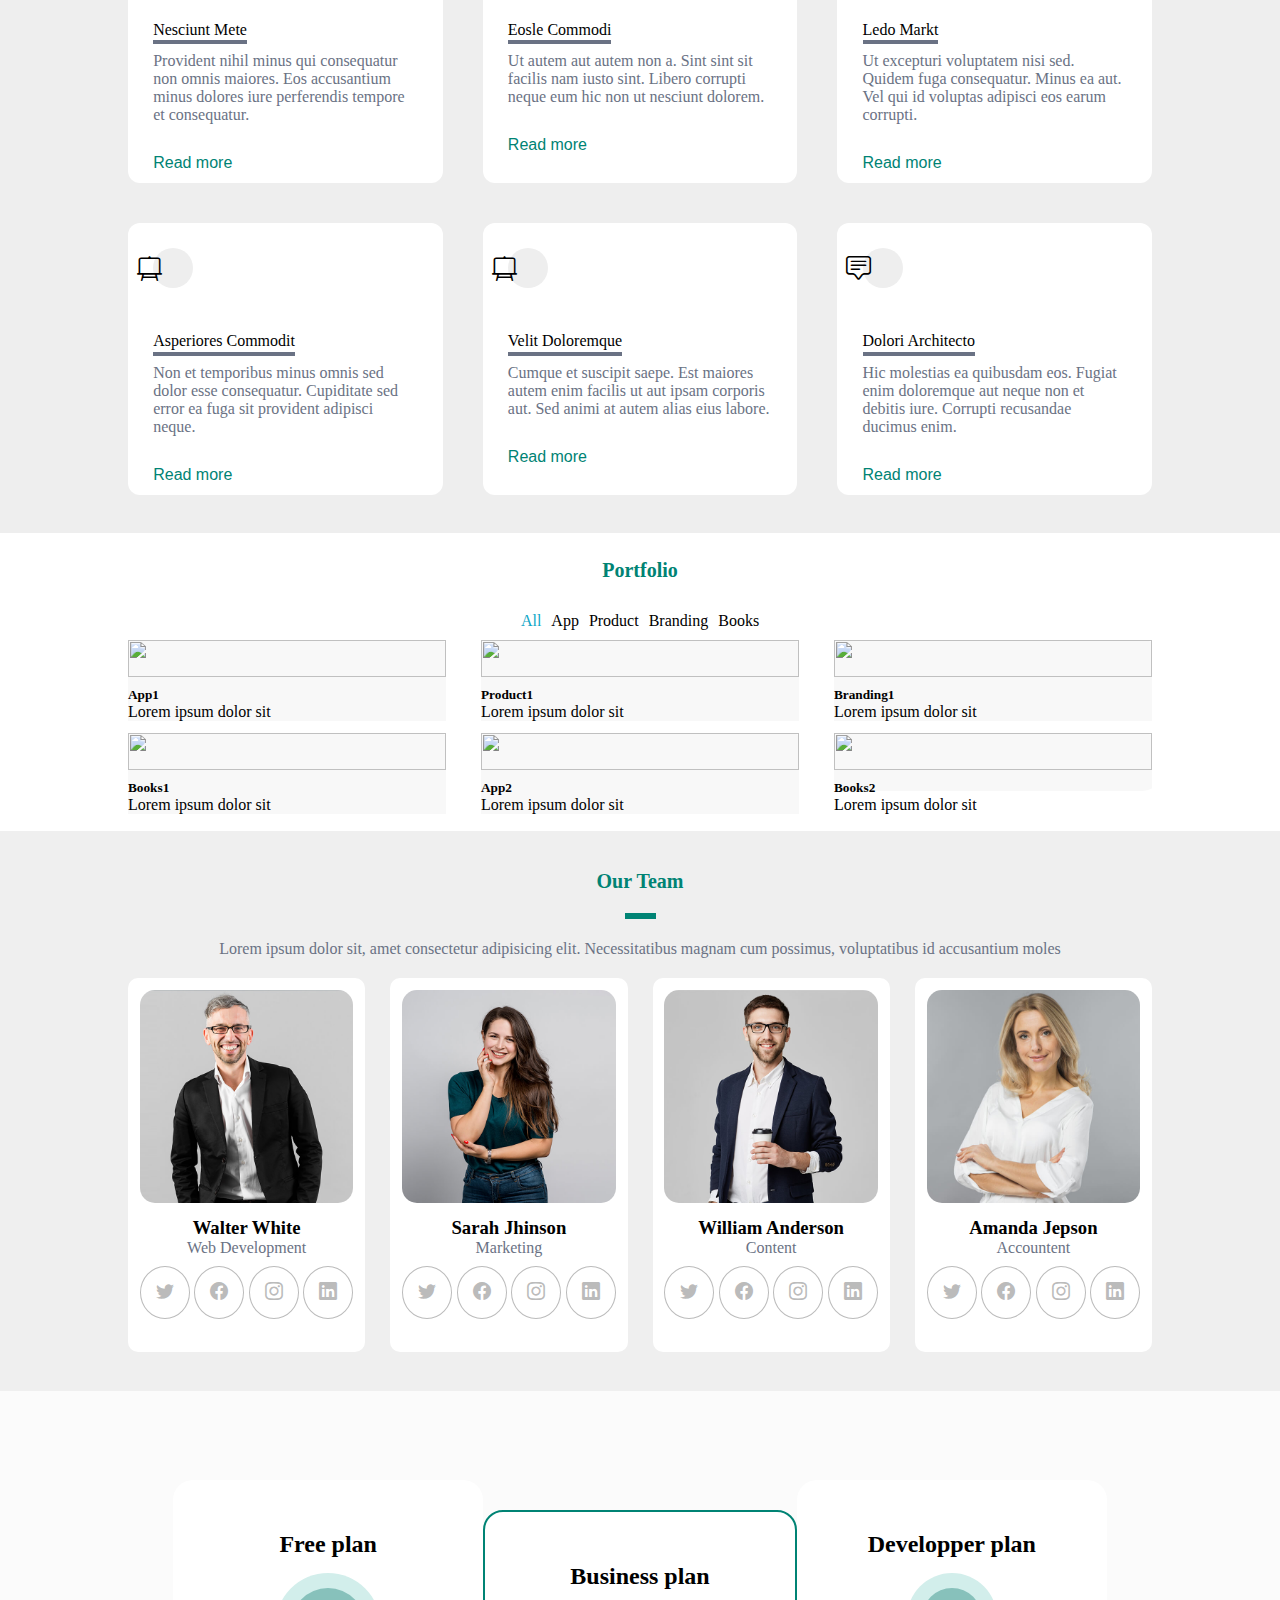
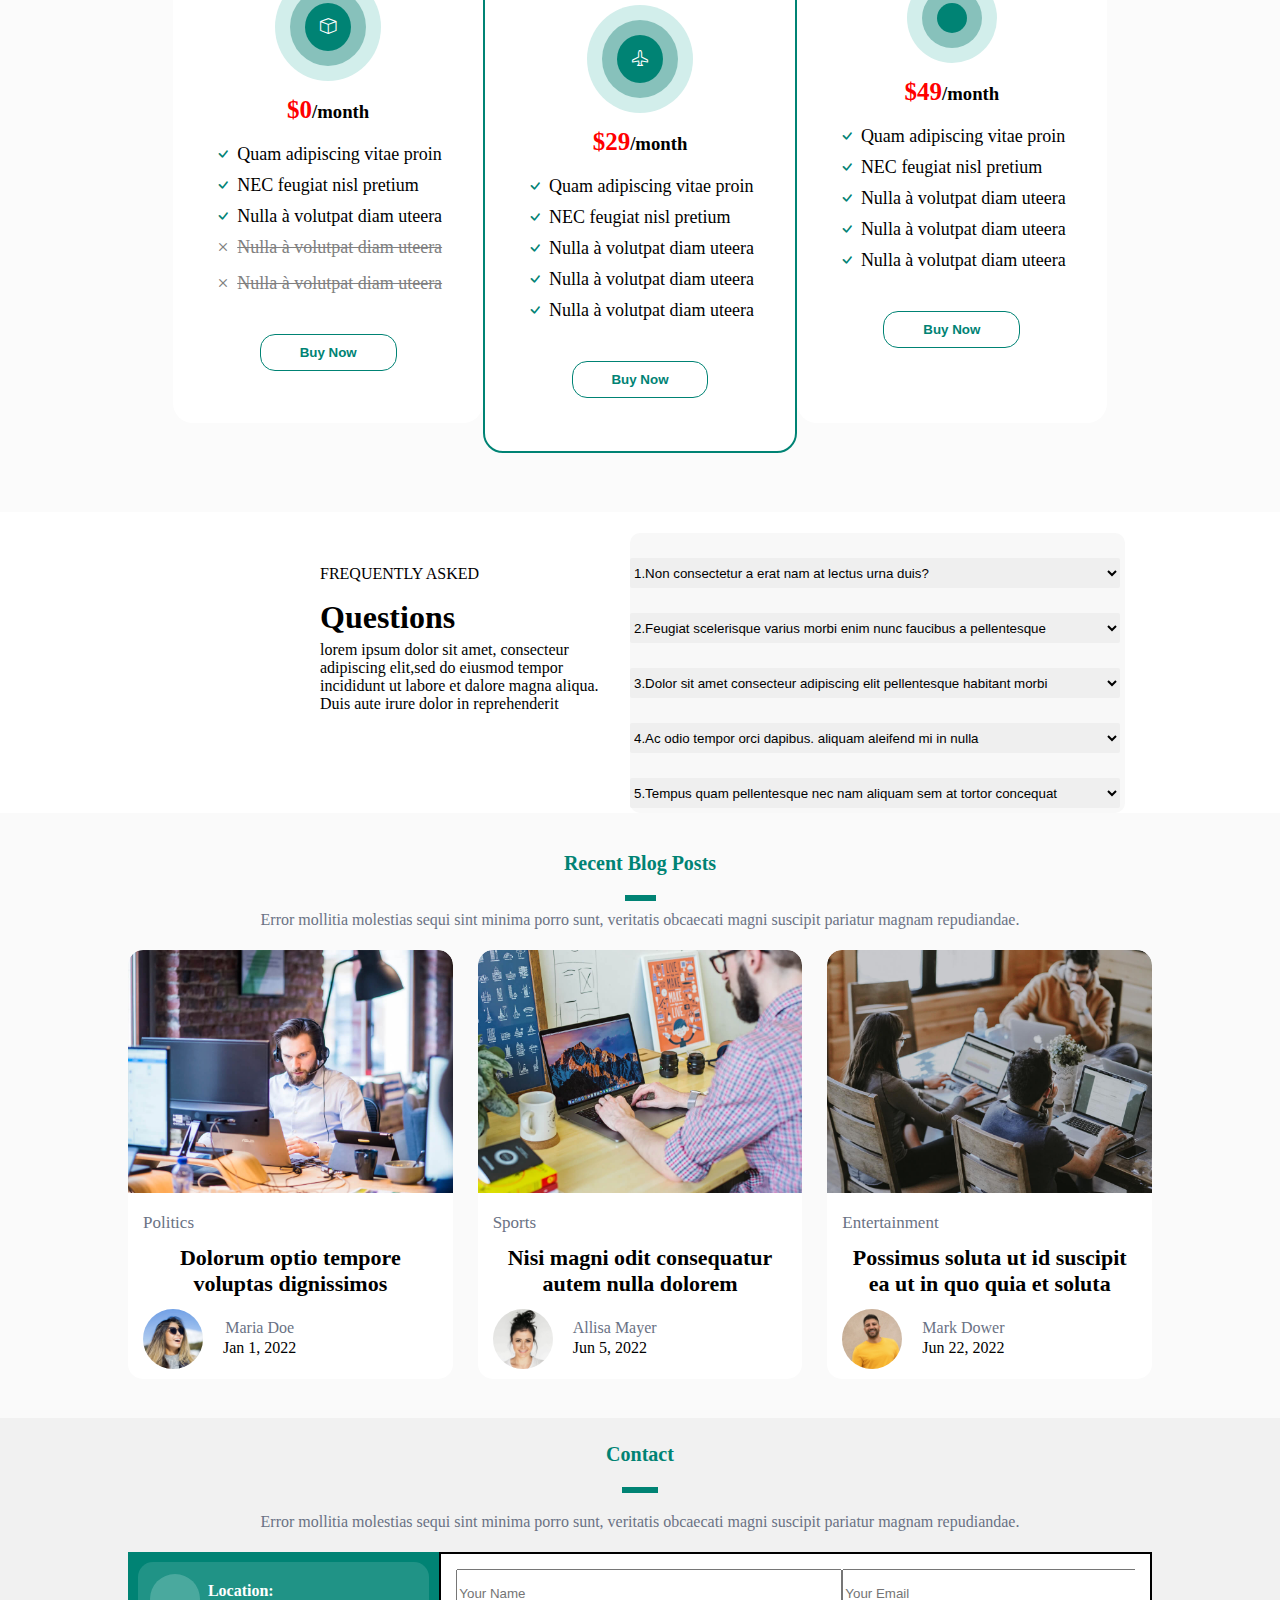
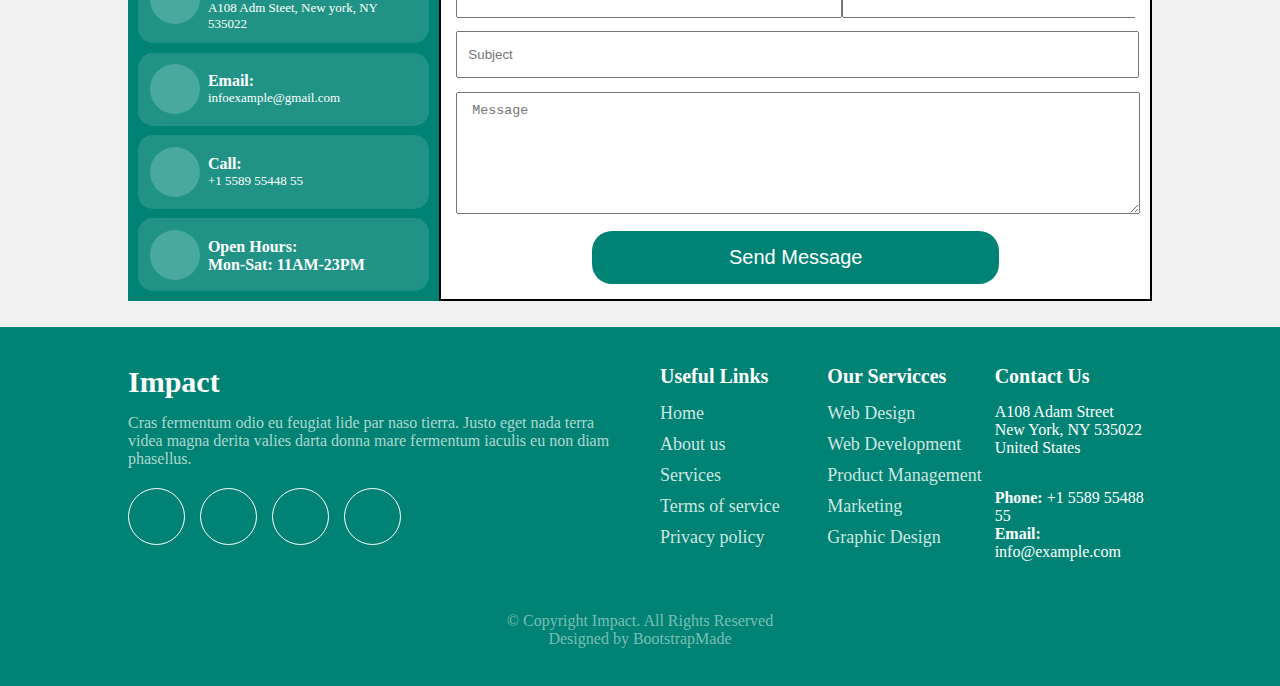
==== commit dde6fbdf: "Merge pull request #11 from LYaicha/Robinson" ====
--- a/home/index.html
+++ b/home/index.html
@@ -12,22 +12,15 @@
     <link rel="stylesheet" href="../style/contact.css">
     <link rel="stylesheet" href="../style/pricing.css">
     <link rel="stylesheet" href="../style/team.css">
+<<<<<<< HEAD
+=======
     <link rel="stylesheet" href="../style/stylBtn.css">
     <link rel="stylesheet" href="../style/FAQ.css">
+>>>>>>> 4952f57df0253c386851388afb15ad52332280ed
     <title>Home</title>
 </head>
 
 <body>
-    <!-- Bouton pour remonter -->
-    <div class="btn">
-        <!-- <i class="bi bi-arrow-up"></i> -->
-        <svg xmlns="http://www.w3.org/2000/svg" width="16" height="16" fill="currentColor" class="bi bi-arrow-up-circle"
-            viewBox="0 0 16 16">
-            <path fill-rule="evenodd"
-                d="M1 8a7 7 0 1 0 14 0A7 7 0 0 0 1 8zm15 0A8 8 0 1 1 0 8a8 8 0 0 1 16 0zm-7.5 3.5a.5.5 0 0 1-1 0V5.707L5.354 7.854a.5.5 0 1 1-.708-.708l3-3a.5.5 0 0 1 .708 0l3 3a.5.5 0 0 1-.708.708L8.5 5.707V11.5z" />
-        </svg>
-    </div>
-
     <!-- section header -->
     <header>
         <nav class="navContainer">
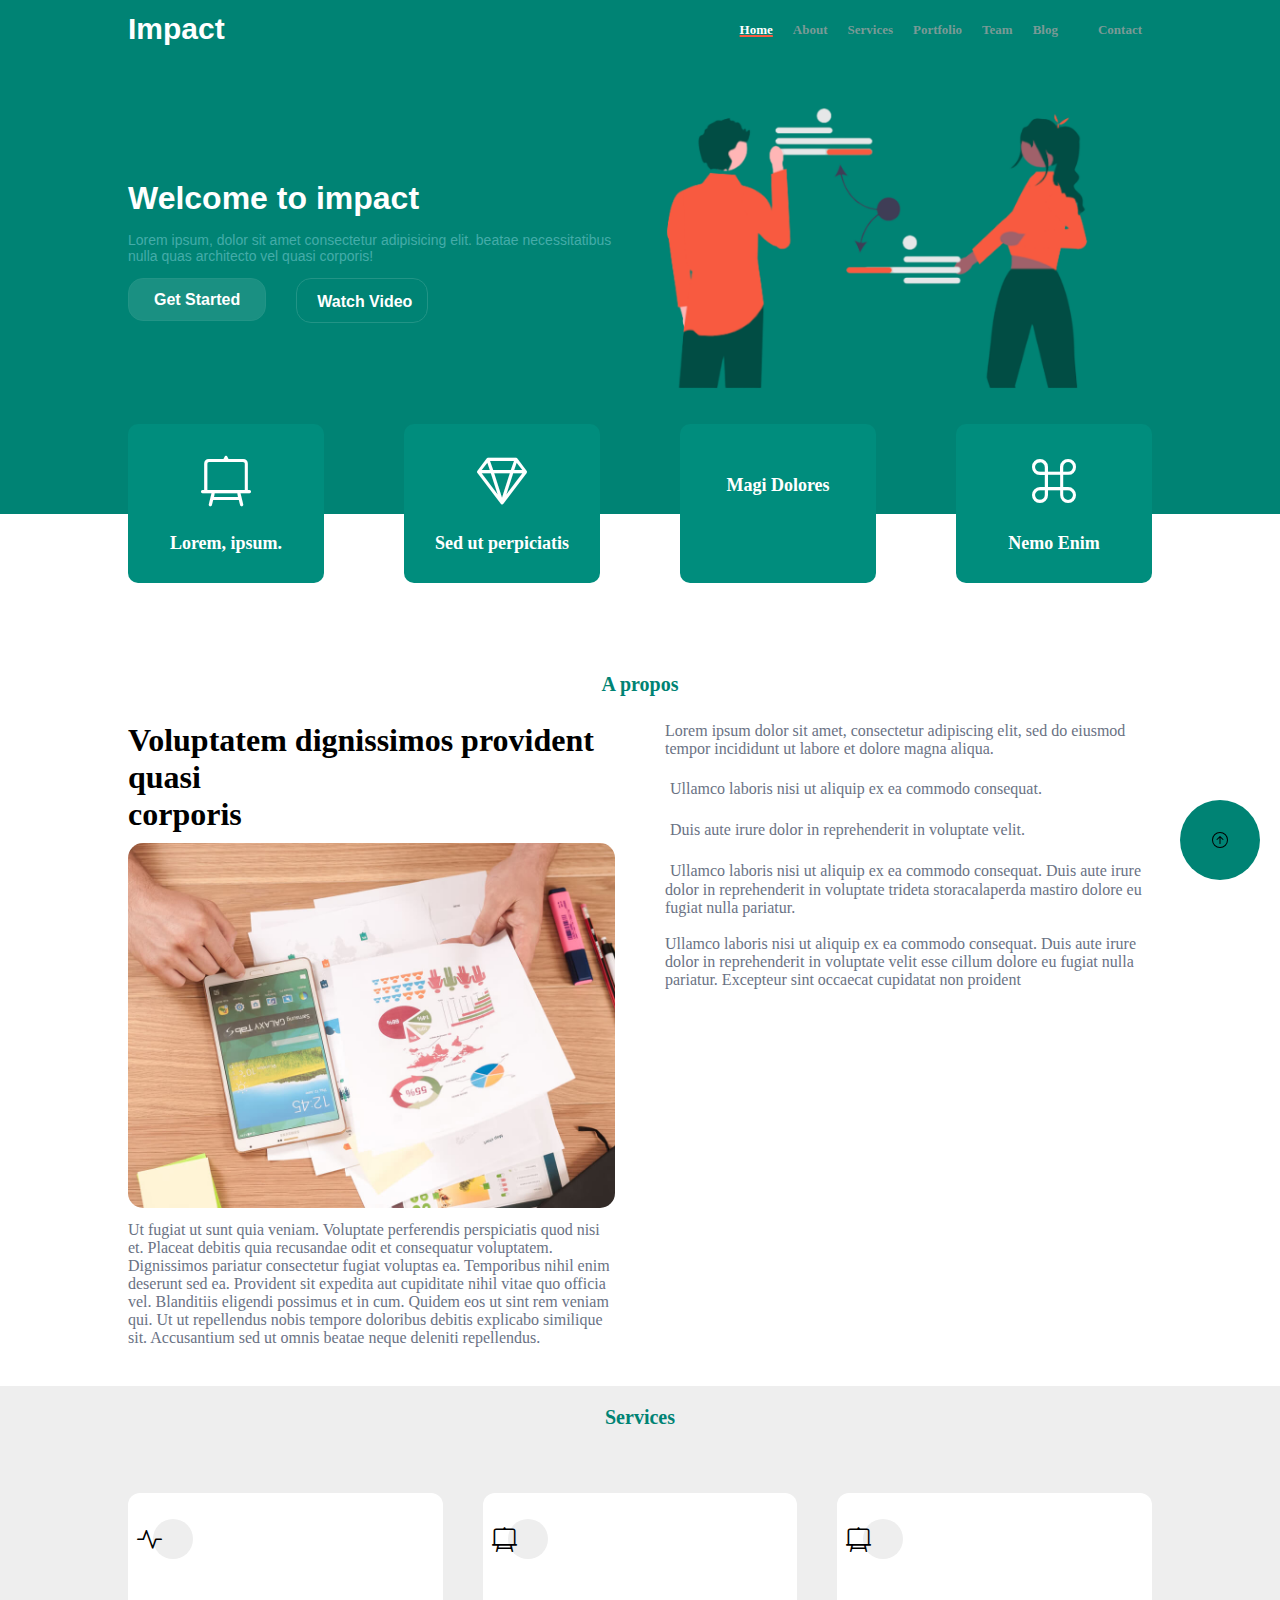
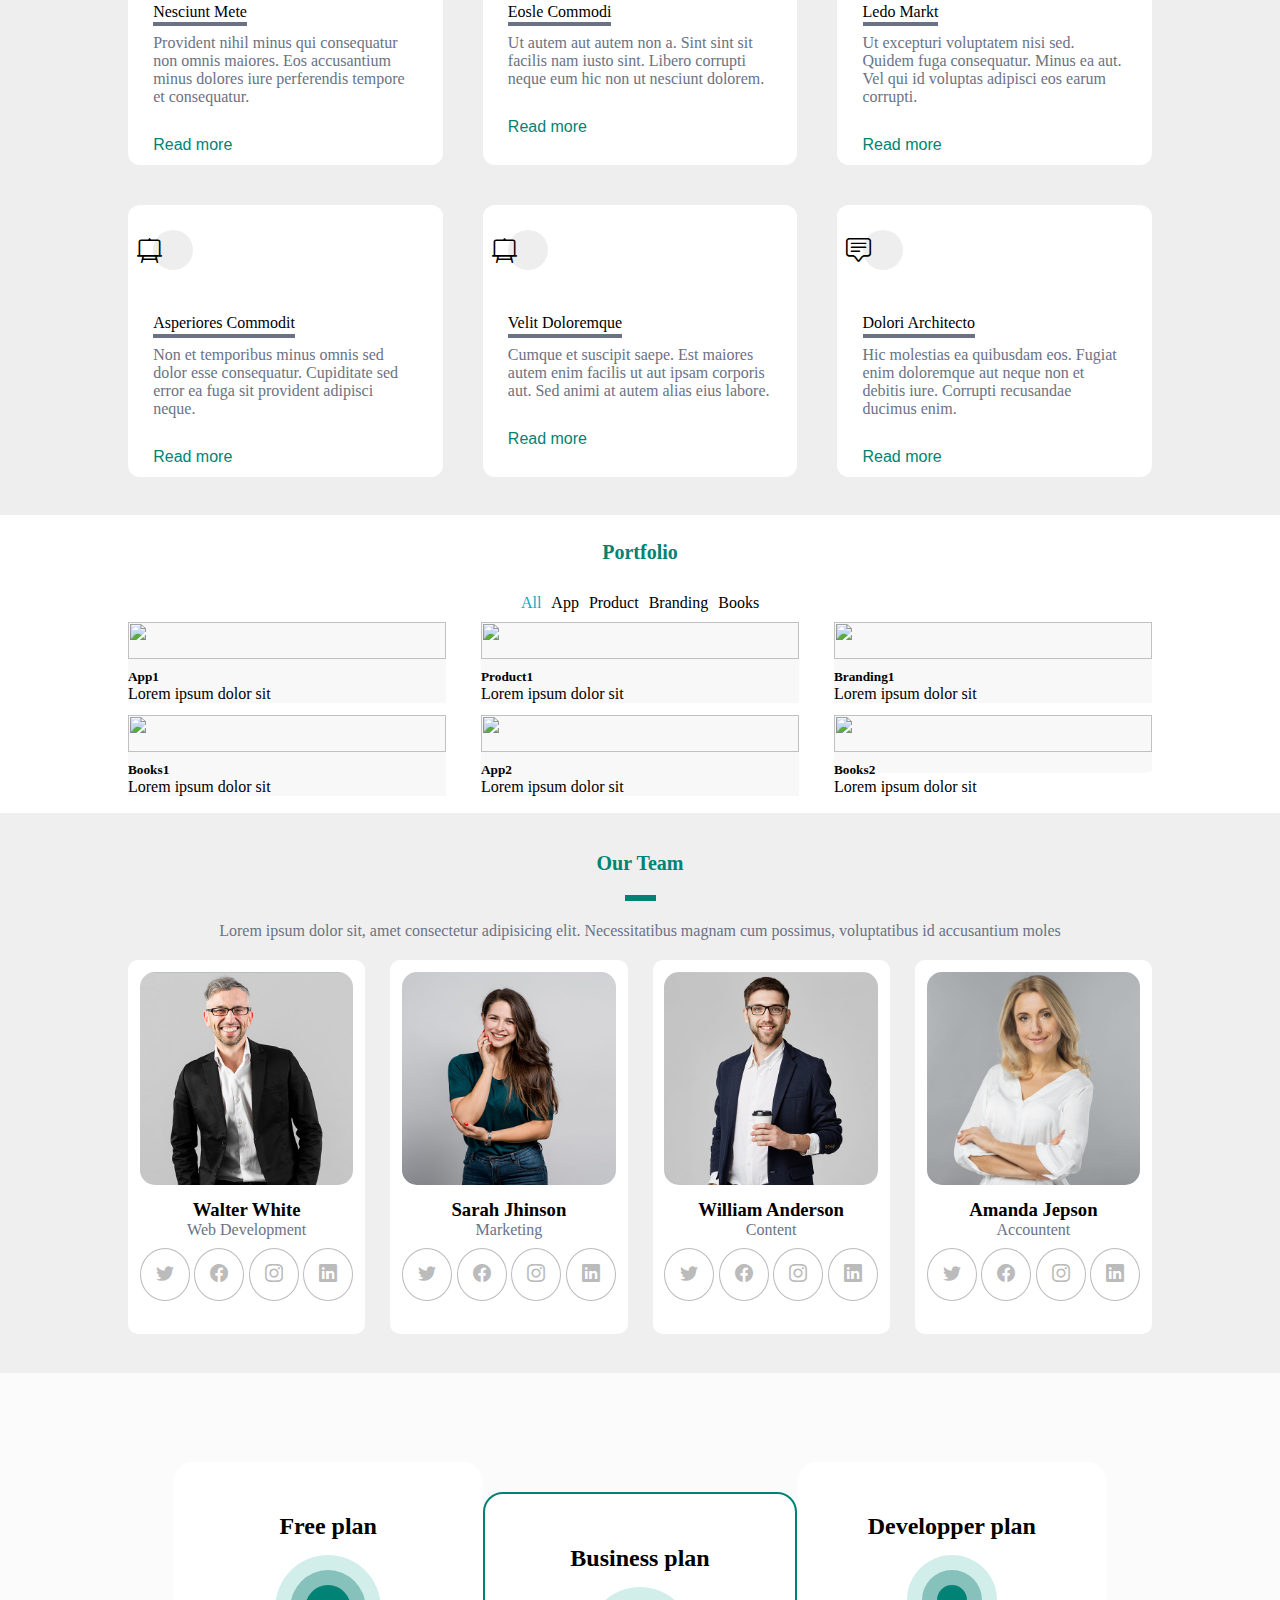
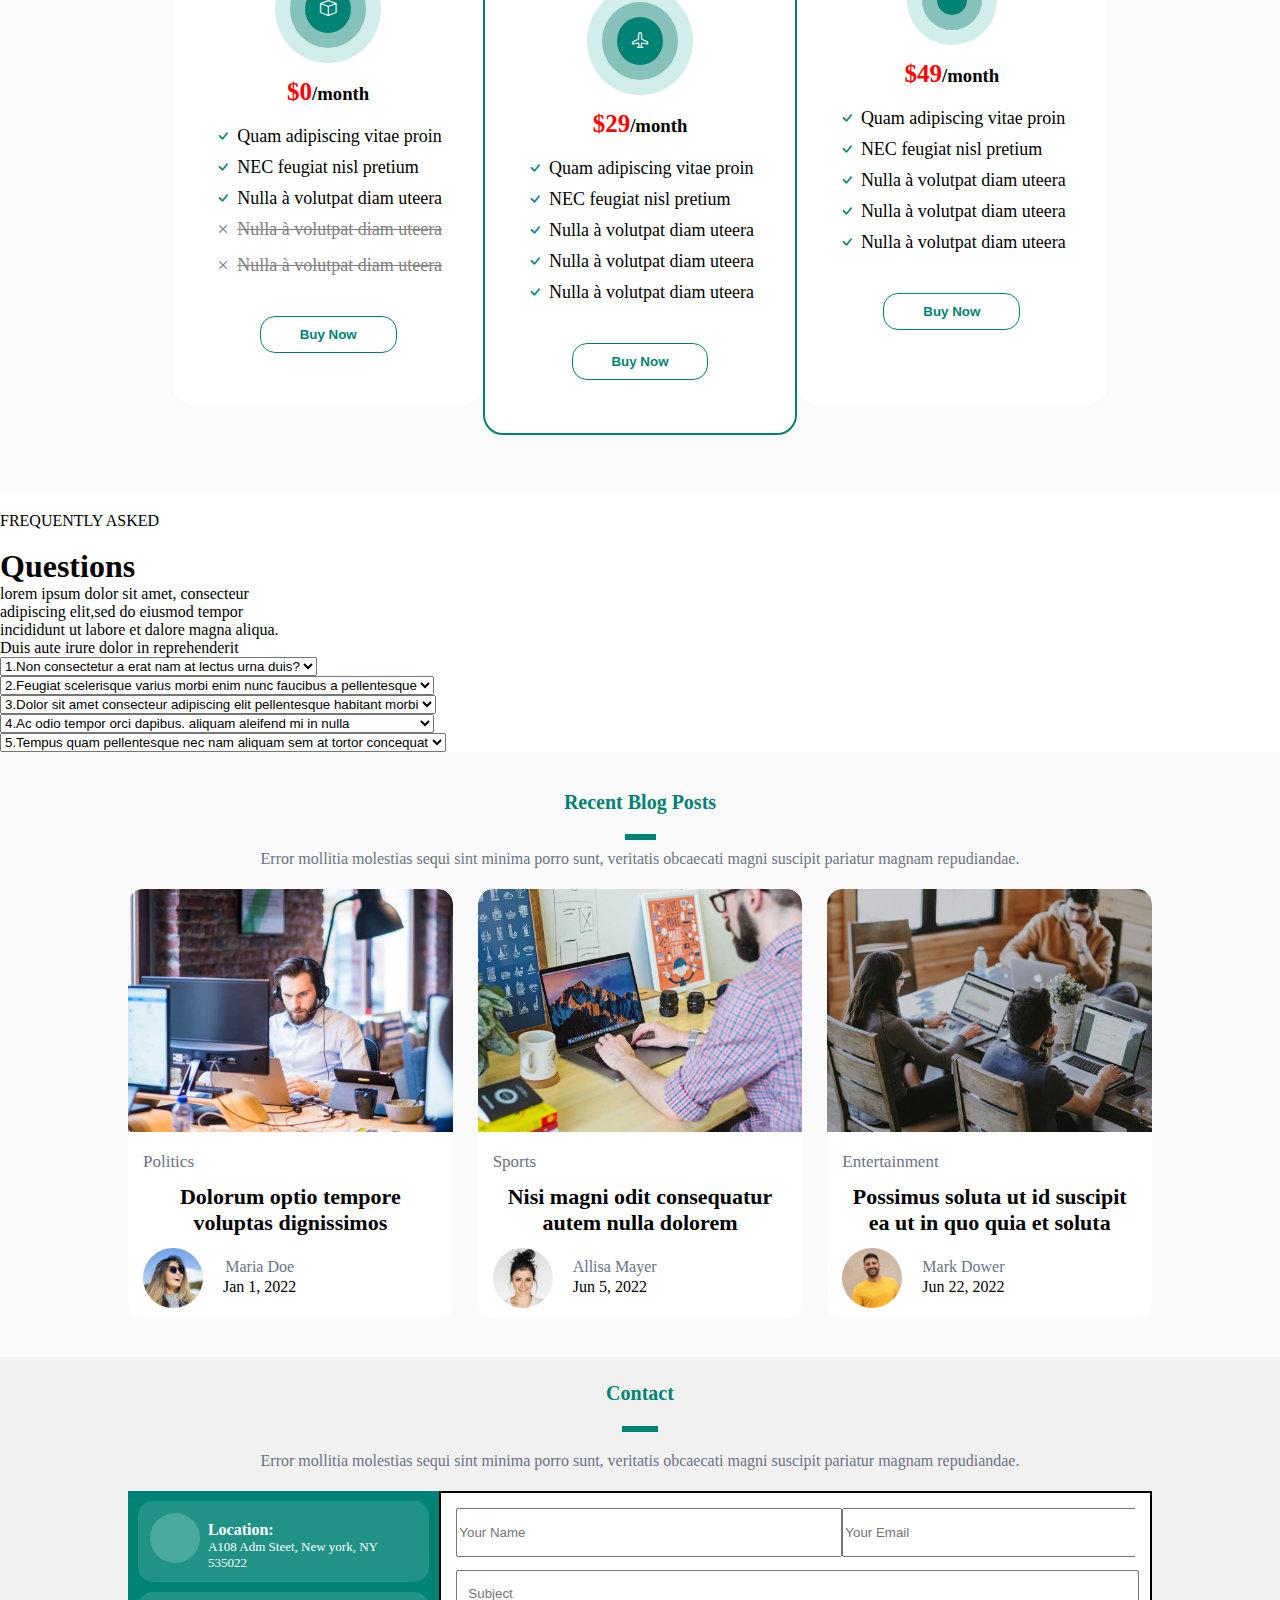
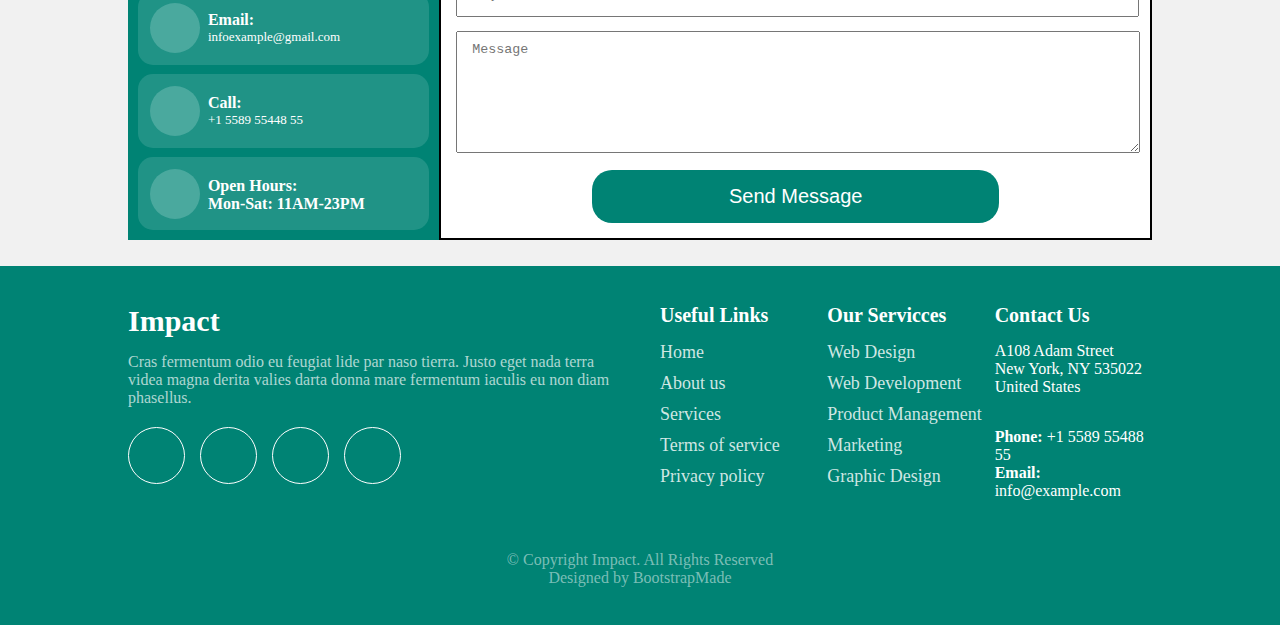
==== commit d46e9a63: "Merge pull request #12 from LYaicha/Robinson" ====
--- a/home/index.html
+++ b/home/index.html
@@ -12,15 +12,21 @@
     <link rel="stylesheet" href="../style/contact.css">
     <link rel="stylesheet" href="../style/pricing.css">
     <link rel="stylesheet" href="../style/team.css">
-<<<<<<< HEAD
-=======
     <link rel="stylesheet" href="../style/stylBtn.css">
-    <link rel="stylesheet" href="../style/FAQ.css">
->>>>>>> 4952f57df0253c386851388afb15ad52332280ed
     <title>Home</title>
 </head>
 
 <body>
+    <!-- Bouton pour remonter -->
+    <div class="btn">
+        <!-- <i class="bi bi-arrow-up"></i> -->
+        <svg xmlns="http://www.w3.org/2000/svg" width="16" height="16" fill="currentColor" class="bi bi-arrow-up-circle"
+            viewBox="0 0 16 16">
+            <path fill-rule="evenodd"
+                d="M1 8a7 7 0 1 0 14 0A7 7 0 0 0 1 8zm15 0A8 8 0 1 1 0 8a8 8 0 0 1 16 0zm-7.5 3.5a.5.5 0 0 1-1 0V5.707L5.354 7.854a.5.5 0 1 1-.708-.708l3-3a.5.5 0 0 1 .708 0l3 3a.5.5 0 0 1-.708.708L8.5 5.707V11.5z" />
+        </svg>
+    </div>
+
     <!-- section header -->
     <header>
         <nav class="navContainer">
